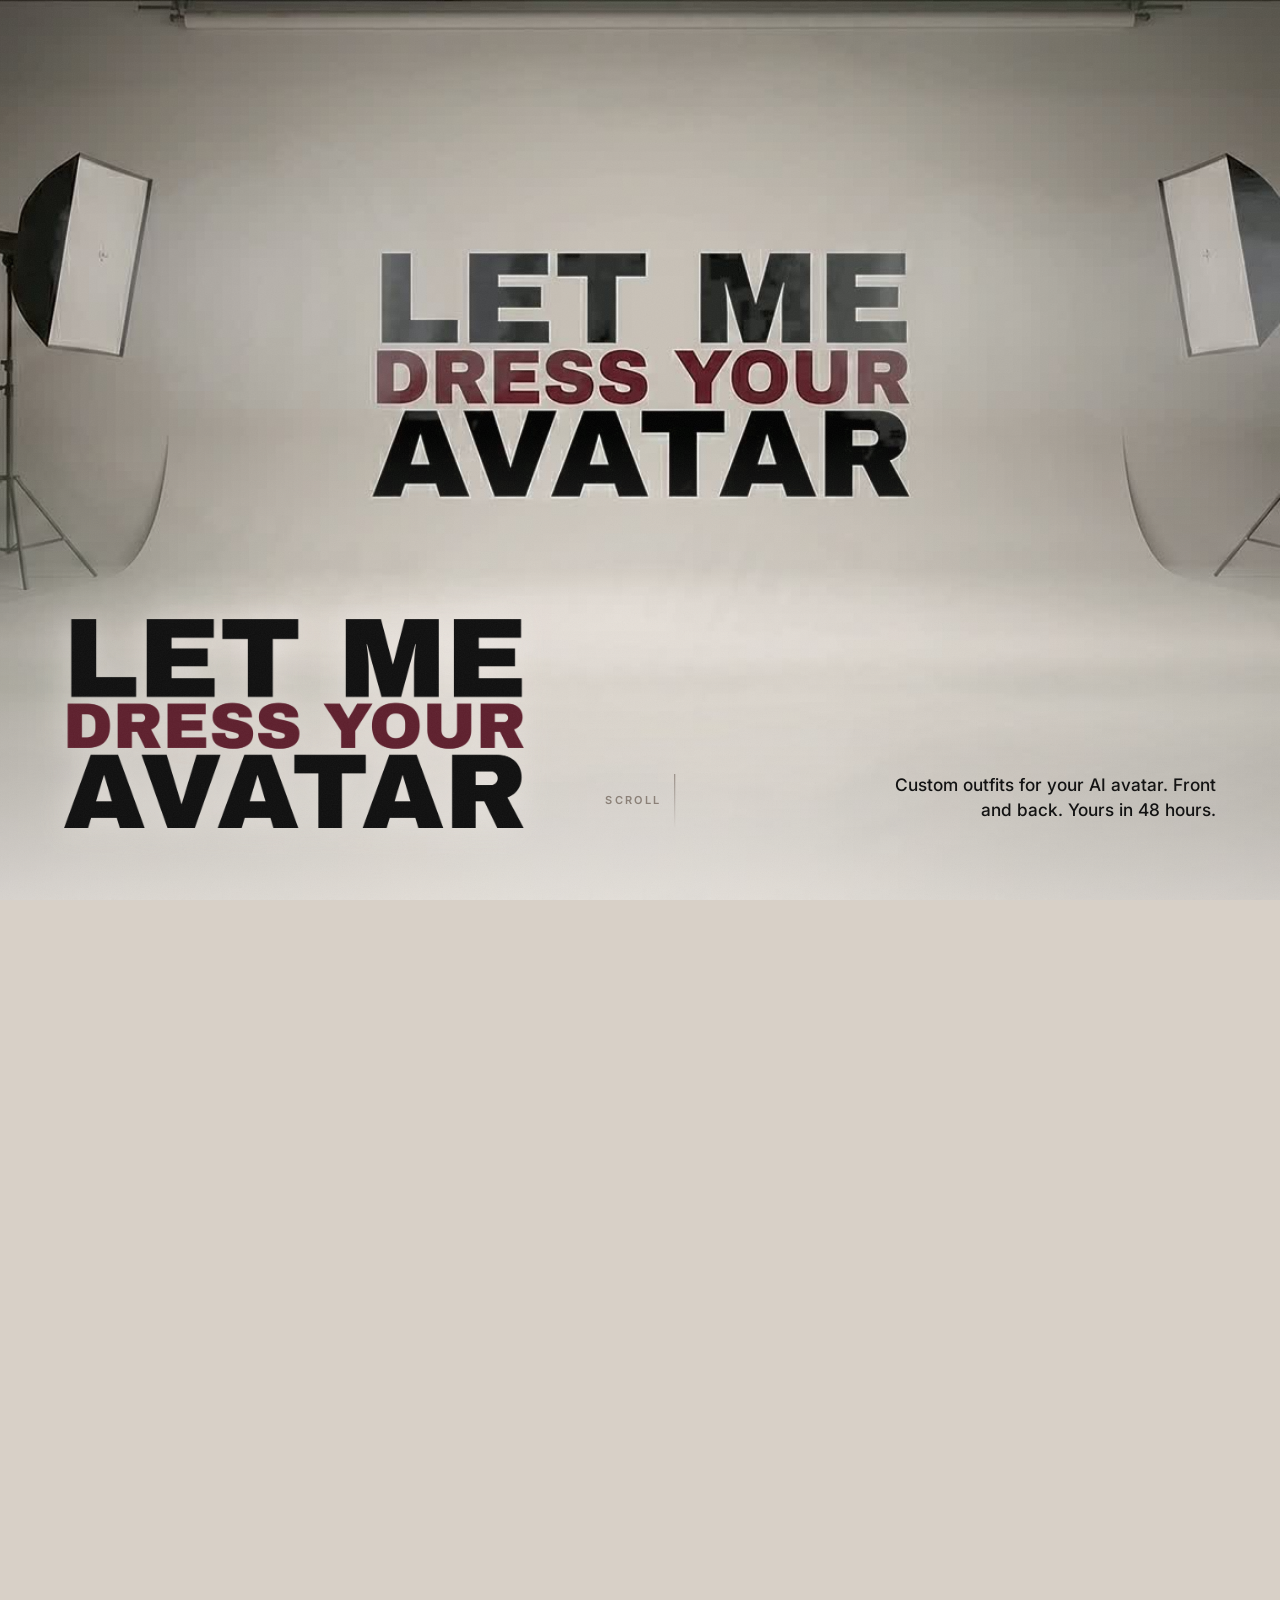
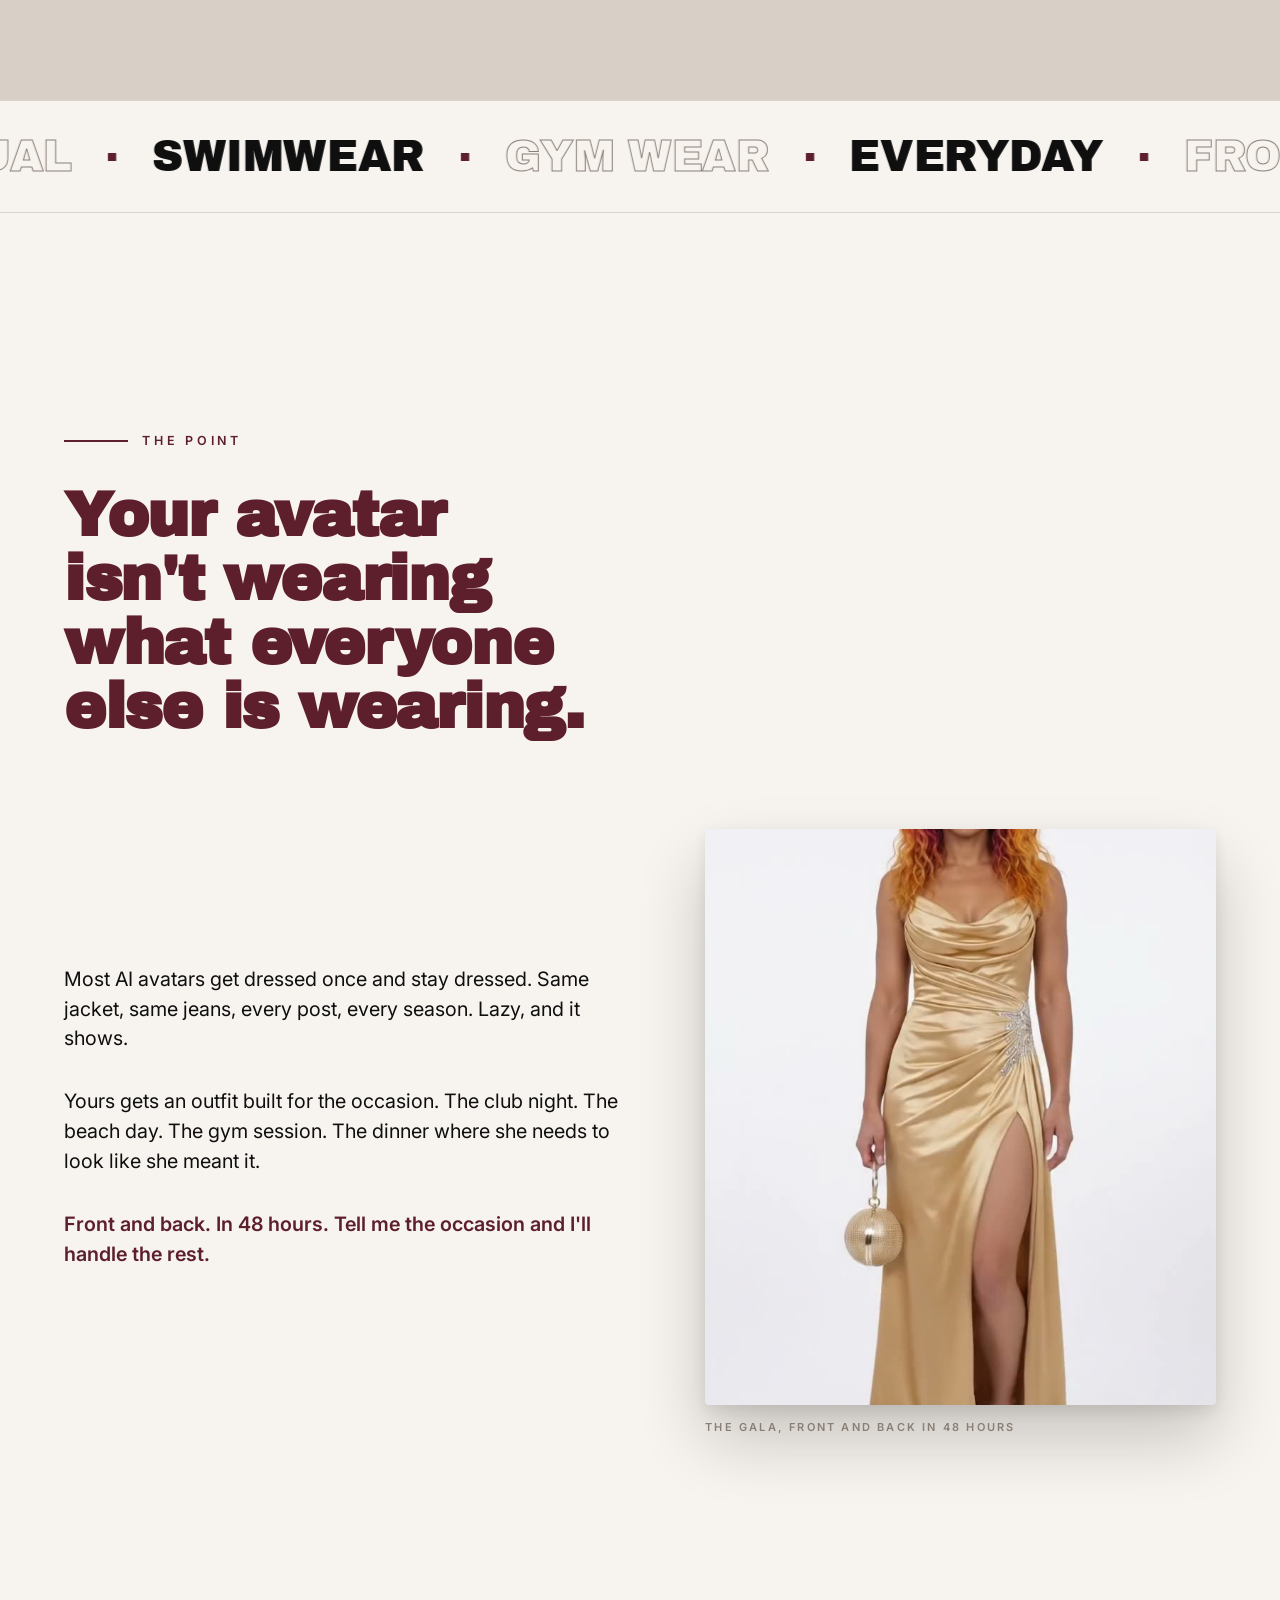
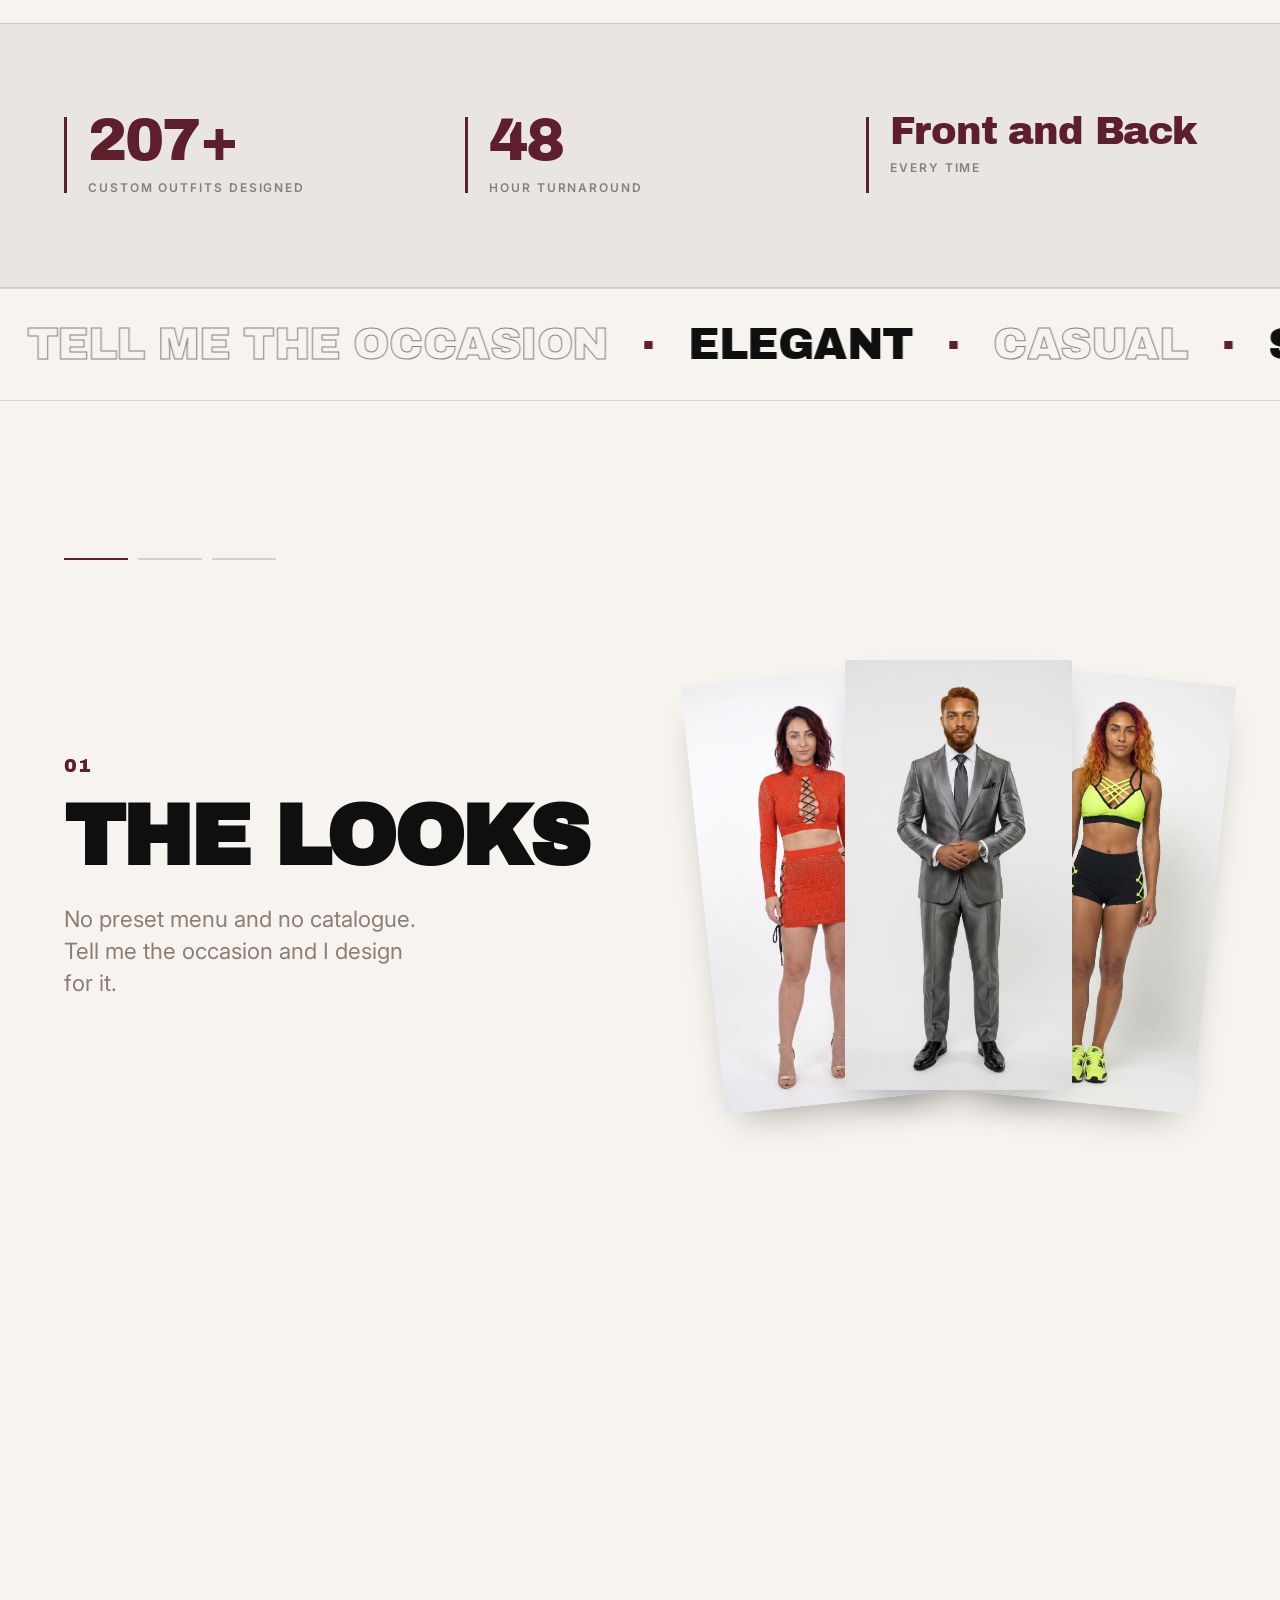
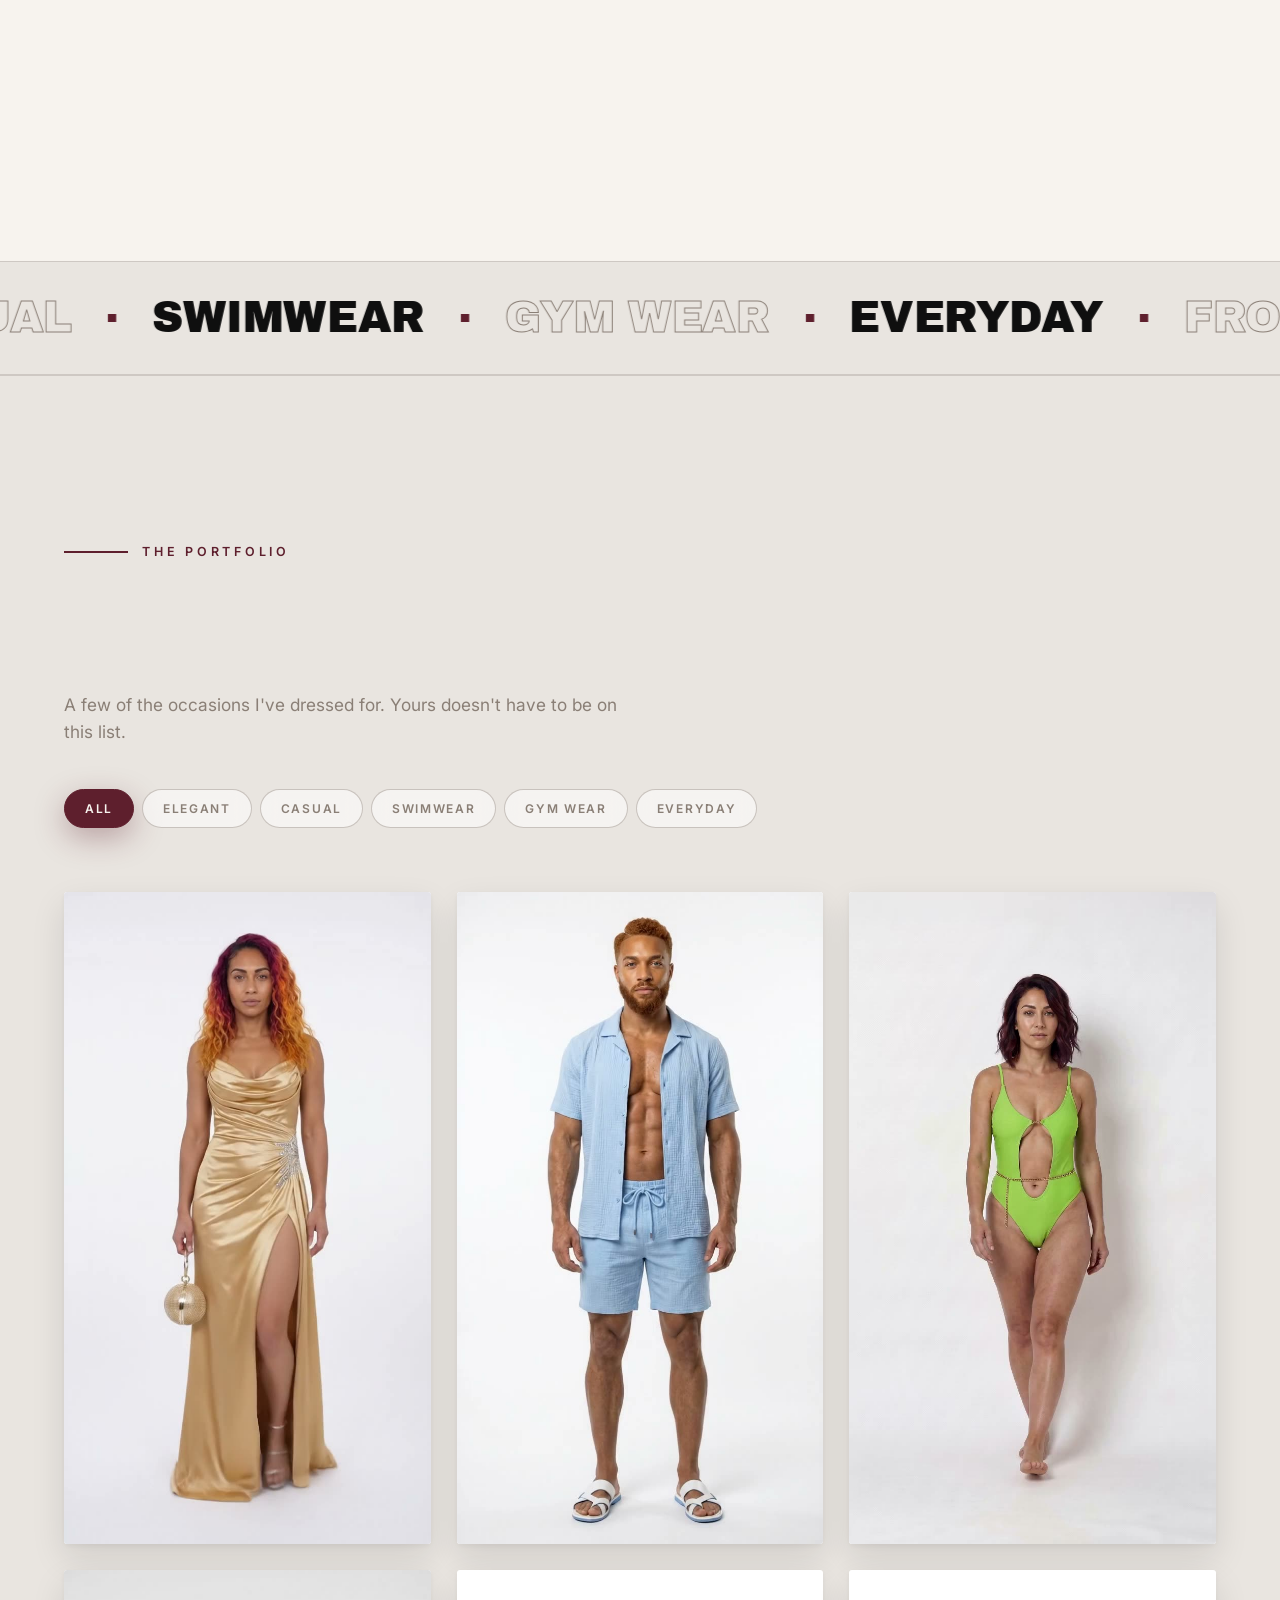
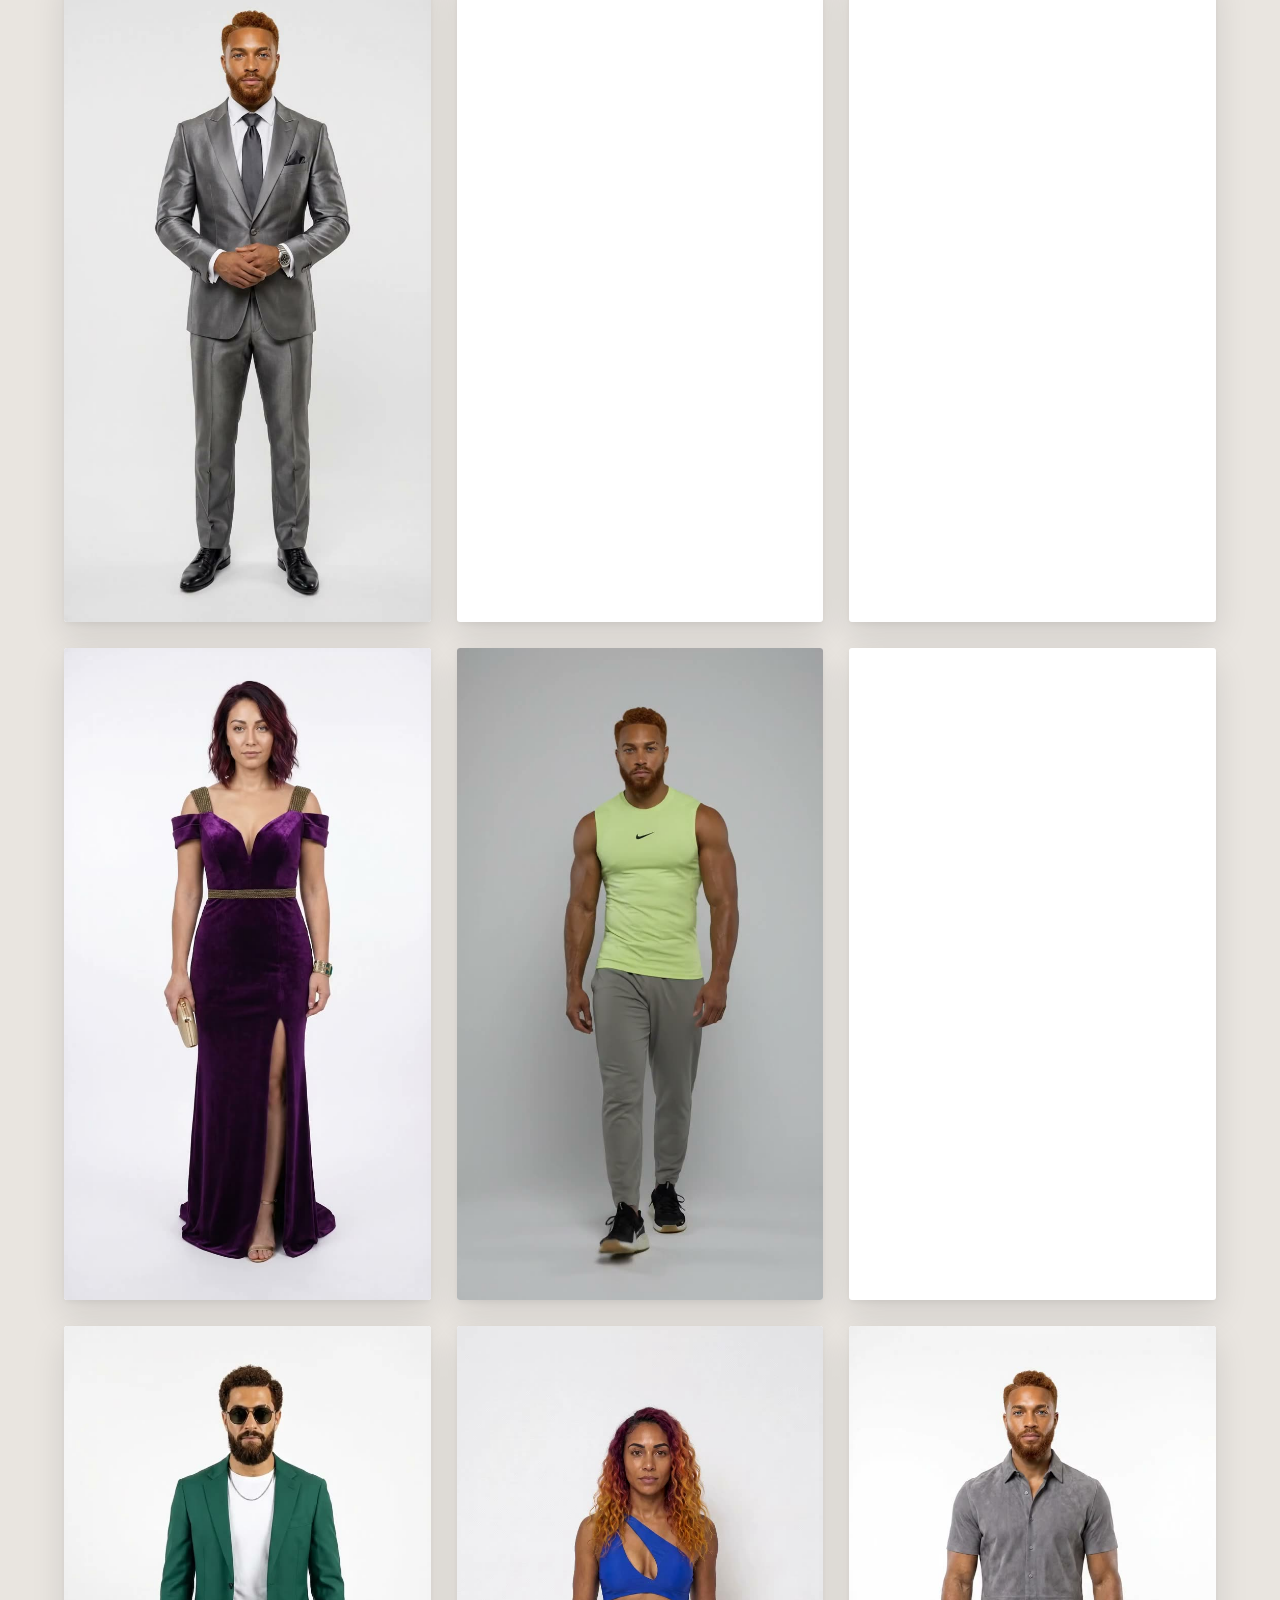
==== let-me-dress-your-avatar/index.html @ 19a35bc9 "Fix tap-to-play on touch, and ease the phone hero Click events born from a tap are compatibility mou" ====
<!DOCTYPE html>
<html lang="en">
<head>
<meta charset="utf-8">
<meta name="viewport" content="width=device-width, initial-scale=1">
<title>Let Me Dress Your Avatar | Custom AI Avatar Outfit Design</title>
<meta name="description" content="Custom outfits for your AI avatar. Front and back. Yours in 48 hours.">
<meta name="theme-color" content="#F7F3EE">

<link rel="icon" href="assets/favicon.svg" type="image/svg+xml">
<link rel="apple-touch-icon" href="assets/apple-touch-icon.png">
<link rel="mask-icon" href="assets/favicon.svg" color="#5E1F2D">

<meta property="og:title" content="Let Me Dress Your Avatar">
<meta property="og:description" content="Custom outfits for your AI avatar. Front and back. Yours in 48 hours.">
<meta property="og:image" content="https://bluedigitalcore.github.io/let-me-dress-your-avatar/posters/f1-golden-dress.jpg">
<meta property="og:url" content="https://bluedigitalcore.github.io/let-me-dress-your-avatar/">
<meta property="og:type" content="website">
<meta name="twitter:card" content="summary_large_image">
<link rel="canonical" href="https://bluedigitalcore.github.io/let-me-dress-your-avatar/">

<link rel="preconnect" href="https://fonts.googleapis.com">
<link rel="preconnect" href="https://fonts.gstatic.com" crossorigin>
<link href="https://fonts.googleapis.com/css2?family=Archivo+Black&family=Inter:wght@400;500;600&display=swap" rel="stylesheet">
<link rel="stylesheet" href="styles.css?v=20">
<link rel="preload" as="image" href="frames/hero/f_0001.jpg">
</head>
<body>

<!-- film grain -->
<div class="grain" aria-hidden="true"></div>

<!-- ============ HERO : scroll-scrubbed frame sequence ============ -->
<section class="hero" id="hero">
  <div class="hero__stage">
    <canvas class="hero__canvas" id="heroCanvas"></canvas>
    <div class="hero__veil" aria-hidden="true"></div>

    <h1 class="sr-only">Let Me Dress Your Avatar</h1>

    <div class="hero__overlay" id="heroOverlay">
      <img class="hero__logo" src="assets/logo.png" width="2180" height="989"
           alt="" aria-hidden="true" fetchpriority="high">
      <p class="hero__sub">Custom outfits for your AI avatar. Front and back. Yours in 48&nbsp;hours.</p>
    </div>

    <div class="hero__cue" id="heroCue" aria-hidden="true">
      <span>Scroll</span>
      <i></i>
    </div>

    <div class="hero__loader" id="heroLoader" aria-hidden="true"><i id="heroLoaderBar"></i></div>
  </div>
</section>

<!-- ============ MARQUEE ============ -->
<div class="marquee" data-dir="1" aria-hidden="true"><div class="marquee__track"></div></div>

<!-- ============ MANIFESTO ============ -->
<section class="manifesto" id="manifesto">
  <div class="wrap">
    <p class="eyebrow reveal">The point</p>
    <h2 class="manifesto__head reveal">Your avatar isn't wearing what everyone else is wearing.</h2>
    <div class="manifesto__grid">
      <div class="manifesto__body stagger">
        <p class="reveal">Most AI avatars get dressed once and stay dressed. Same jacket, same jeans, every post, every season. Lazy, and it shows.</p>
        <p class="reveal">Yours gets an outfit built for the occasion. The club night. The beach day. The gym session. The dinner where she needs to look like she meant it.</p>
        <p class="reveal manifesto__kicker">Front and back. In 48 hours. Tell me the occasion and I'll handle the rest.</p>
      </div>
      <figure class="manifesto__shot reveal">
        <img src="posters/f1-golden-dress.jpg" alt="Custom gown designed for an evening occasion" loading="lazy" decoding="async" width="720" height="1280">
        <figcaption>The Gala, front and back in 48 hours</figcaption>
      </figure>
    </div>
  </div>
</section>

<!-- ============ STATS ============ -->
<section class="stats" id="stats">
  <div class="wrap stats__grid stagger">
    <div class="stat reveal"><span class="stat__num" data-count="207" data-suffix="+">207+</span><span class="stat__label">Custom Outfits Designed</span></div>
    <div class="stat reveal"><span class="stat__num" data-count="48">48</span><span class="stat__label">Hour Turnaround</span></div>
    <div class="stat reveal"><span class="stat__num stat__num--text">Front&nbsp;and&nbsp;Back</span><span class="stat__label">Every Time</span></div>
  </div>
</section>

<!-- ============ MARQUEE ============ -->
<div class="marquee" data-dir="-1" aria-hidden="true"><div class="marquee__track"></div></div>

<!-- ============ PILLARS : pinned ============ -->
<section class="pillars" id="pillars">
  <div class="pillars__stage">
    <div class="wrap pillars__inner">
      <div class="pillars__rail" aria-hidden="true">
        <i data-i="0"></i><i data-i="1"></i><i data-i="2"></i>
      </div>
      <div class="pillars__deck">

        <article class="pillar" data-i="0">
          <div class="pillar__text">
            <span class="pillar__no">01</span>
            <h3 class="pillar__title">The Looks</h3>
            <p class="pillar__copy">No preset menu and no catalogue. Tell me the occasion and I design for it.</p>
          </div>
          <div class="pillar__media pillar__fan">
            <img src="posters/f2-red-outfit.jpg" alt="Club night look" loading="lazy" decoding="async">
            <img src="posters/m1-grey-suit.jpg" alt="Tailored suit look" loading="lazy" decoding="async">
            <img src="posters/f1-gym-1.jpg" alt="Gym wear look" loading="lazy" decoding="async">
          </div>
        </article>

        <article class="pillar" data-i="1">
          <div class="pillar__text">
            <span class="pillar__no">02</span>
            <h3 class="pillar__title">The Process</h3>
            <p class="pillar__copy">Send your avatar's face and body reference, tell me what you need, get finished renders in 48 hours.</p>
          </div>
          <div class="pillar__media pillar__pair">
            <figure><img src="posters/f1-navy-dress.jpg" alt="Front view" loading="lazy" decoding="async"><figcaption>Front</figcaption></figure>
            <figure><img src="posters/f1-navy-dress-back.jpg" alt="Back view" loading="lazy" decoding="async"><figcaption>Back</figcaption></figure>
          </div>
        </article>

        <article class="pillar" data-i="2">
          <div class="pillar__text">
            <span class="pillar__no">03</span>
            <h3 class="pillar__title">The Drop</h3>
            <p class="pillar__copy">One bundle, or a new wardrobe every month.</p>
          </div>
          <div class="pillar__media pillar__reel">
            <img src="posters/m2-green-suit-2.jpg" alt="Launch party look" loading="lazy" decoding="async">
            <video id="dropReel" data-src="clips/m2-green-suit-2.mp4" preload="none" muted loop playsinline disablepictureinpicture></video>
          </div>
        </article>

      </div>
    </div>
  </div>
</section>

<!-- ============ MARQUEE ============ -->
<div class="marquee marquee--beige" data-dir="1" aria-hidden="true"><div class="marquee__track"></div></div>

<!-- ============ GALLERY ============ -->
<section class="gallery" id="work">
  <div class="wrap">
    <header class="gallery__head">
      <p class="eyebrow reveal">The portfolio</p>
      <h2 class="gallery__title reveal">Recent work</h2>
      <p class="gallery__note reveal">A few of the occasions I've dressed for. Yours doesn't have to be on this list.</p>
      <div class="filters reveal" id="filters" role="tablist" aria-label="Filter recent work"></div>
    </header>
    <div class="grid" id="grid"></div>
  </div>
</section>

<!-- ============ MARQUEE ============ -->
<div class="marquee" data-dir="-1" aria-hidden="true"><div class="marquee__track"></div></div>

<!-- ============ PRICING ============ -->
<section class="pricing" id="pricing">
  <div class="wrap">
    <p class="eyebrow reveal">The offer</p>
    <h2 class="sec__title reveal">Pick your wardrobe</h2>
    <div class="plans stagger">

      <article class="plan reveal">
        <h3 class="plan__name">Wardrobe Drop</h3>
        <p class="plan__price">$37</p>
        <ul class="plan__list">
          <li>5 custom looks, any occasion</li>
          <li>Front and back view of every look</li>
          <li>Delivered in 48 hours</li>
          <li>One round of revisions within 5 days</li>
        </ul>
        <a class="btn btn--solid" href="https://buy.stripe.com/7sY4gzcL92307Wq5y5cbC00">Get the drop</a>
      </article>

      <article class="plan plan--alt reveal">
        <span class="plan__flag">Best value</span>
        <h3 class="plan__name">Monthly Wardrobe</h3>
        <p class="plan__price">$67<span>/month</span></p>
        <ul class="plan__list">
          <li>8 custom looks a month, delivered as two drops of 4 or one drop of 8</li>
          <li>Front and back view of every look</li>
          <li>48 hours per drop</li>
          <li>One revision round per drop</li>
          <li>Cancel anytime</li>
        </ul>
        <a class="btn btn--solid" href="https://buy.stripe.com/7sYaEX26vePMdgKbWtcbC01">Start monthly</a>
      </article>

    </div>
    <!-- Intake form, delivered to the buyer AFTER payment. Deliberately not
         linked on the page: https://form.jotform.com/262227475287061 -->
    <p class="pricing__after reveal">After checkout you'll get a short form to send me your avatar's references and tell me what you want.</p>
  </div>
</section>

<!-- ============ FINALE ============ -->
<section class="finale" id="start">
  <img class="turnmark" src="assets/mark-outline.svg" alt="" aria-hidden="true">
  <div class="wrap finale__inner">
    <p class="eyebrow eyebrow--inv reveal">The next step</p>
    <h2 class="finale__head reveal">Ready to dress your avatar?</h2>
    <a class="btn btn--big reveal" href="https://buy.stripe.com/7sY4gzcL92307Wq5y5cbC00">Start your wardrobe</a>
  </div>
</section>

<footer class="foot">
  <div class="wrap foot__top">
    <button class="totop" type="button" id="toTop">
      <i aria-hidden="true"></i>
      <span>Back to top</span>
    </button>
  </div>
  <div class="wrap foot__inner">
    <img class="foot__logo" src="assets/logo.png" alt="Let Me Dress Your Avatar">
    <a class="foot__credit" href="https://instagram.com/soloandfearless" target="_blank" rel="noopener">@soloandfearless</a>
  </div>
</footer>

<script src="assets/lenis.min.js"></script>
<script src="app.js?v=20"></script>
</body>
</html>
---- let-me-dress-your-avatar/styles.css ----
/* ==========================================================================
   LET ME DRESS YOUR AVATAR
   Palette is fixed and exact. Do not substitute.
   ========================================================================== */

:root{
  --bg:        #F7F3EE;
  --back-1:    #E9E5E0;
  --back-2:    #D8D0C7;
  --ink:       #0F0F0F;
  --ink-inv:   #F7F3EE;
  --muted:     #8A7F76;
  --accent:    #5E1F2D;

  --wrap: 1440px;
  --gut: clamp(20px, 5vw, 88px);

  --display: "Archivo Black", "Arial Black", system-ui, sans-serif;
  --body: "Inter", system-ui, -apple-system, "Segoe UI", sans-serif;

  --ease: cubic-bezier(.22,.61,.36,1);

  /* Real depth. Earlier versions used a big negative spread which shrank the
     shadow to nothing on a cream page. These are layered instead. */
  --sh-1: 0 2px 6px rgba(15,15,15,.05), 0 14px 34px rgba(15,15,15,.11);
  --sh-2: 0 6px 16px rgba(15,15,15,.09), 0 34px 68px rgba(15,15,15,.20);
  --sh-accent:    0 10px 30px rgba(94,31,45,.34);
  --sh-accent-lg: 0 18px 46px rgba(94,31,45,.46);
}

*,*::before,*::after{ box-sizing:border-box; }
html,body{ margin:0; padding:0; }

html{
  background:var(--bg);
  -webkit-text-size-adjust:100%;
  overflow-x:clip;
}

/* Do NOT put overflow-x:hidden here. It computes overflow-y to auto, which
   makes body a scroll container and silently breaks every position:sticky
   section on the page. Horizontal overflow is handled by overflow-x:clip on
   html, which does not create a scroll container. */
body{
  background:var(--bg);
  color:var(--ink);
  font-family:var(--body);
  font-size:17px;
  line-height:1.55;
  -webkit-font-smoothing:antialiased;
  text-rendering:optimizeLegibility;
}

img{ max-width:100%; display:block; }
a{ color:inherit; }

.sr-only{
  position:absolute; width:1px; height:1px;
  padding:0; margin:-1px; overflow:hidden;
  clip:rect(0 0 0 0); clip-path:inset(50%);
  white-space:nowrap; border:0;
}

.wrap{
  width:100%;
  max-width:var(--wrap);
  margin-inline:auto;
  padding-inline:var(--gut);
}

/* Lenis */
html.lenis{ height:auto; }
.lenis.lenis-smooth{ scroll-behavior:auto !important; }

/* --------------------------------------------------------------- grain -- */
/* Stays exactly viewport-sized. Shifting background-position instead of the
   box itself keeps the noise moving without creating scrollable overflow. */
.grain{
  position:fixed; inset:0;
  z-index:900; pointer-events:none;
  opacity:.055;
  background-image:url("data:image/svg+xml;utf8,<svg xmlns='http://www.w3.org/2000/svg' width='220' height='220'><filter id='n'><feTurbulence type='fractalNoise' baseFrequency='.82' numOctaves='3' stitchTiles='stitch'/><feColorMatrix type='saturate' values='0'/></filter><rect width='220' height='220' filter='url(%23n)'/></svg>");
  animation:grain 900ms steps(3) infinite;
}
@keyframes grain{
  0%{background-position:0 0} 33%{background-position:-42px 26px}
  66%{background-position:26px -42px} 100%{background-position:0 0}
}

/* ================================================================= HERO == */
.hero{
  position:relative;
  height:900vh;              /* scroll distance that drives the scrub */
  background:var(--back-2);
}
.hero__stage{
  position:sticky; top:0;
  height:100vh; height:100svh;
  overflow:hidden;
  background:var(--back-2);
}
.hero__canvas{
  position:absolute; inset:0;
  width:100%; height:100%;
  display:block;
}
/* soft floor lift so bottom-anchored type always holds */
.hero__veil{
  position:absolute; inset:0; pointer-events:none;
  background:linear-gradient(to top, rgba(247,243,238,.72) 0%, rgba(247,243,238,.28) 26%, rgba(247,243,238,0) 52%);
}

/* The same lockup is painted on the studio wall between roughly 27% and 56%
   of frame height. This overlay is pinned into the clear floor band beneath
   it, so the two never sit on top of each other. */
.hero__overlay{
  position:absolute;
  left:var(--gut); right:var(--gut);
  bottom:clamp(44px, 8vh, 84px);
  z-index:3;
  display:flex; align-items:flex-end; justify-content:space-between;
  gap:clamp(24px, 4vw, 72px);
  will-change:opacity, transform;
}
/* Staggered entrance so the lockup arrives instead of just sitting there.
   Animate the children, never .hero__overlay itself, because the scrub loop
   owns that element's opacity and transform. */
.hero__overlay > *{
  opacity:0;
  animation:riseIn .95s var(--ease) forwards;
}
.hero__overlay > *:nth-child(1){ animation-delay:.15s; }
.hero__overlay > *:nth-child(2){ animation-delay:.42s; }
@keyframes riseIn{ from{ opacity:0; transform:translateY(26px); } to{ opacity:1; transform:none; } }

.hero__logo{
  flex:0 0 auto;
  width:min(37vw, 460px);
  height:auto;
  margin:0;
  filter:drop-shadow(0 2px 18px rgba(247,243,238,.55));
}
.hero__sub{
  margin:0 0 6px;
  max-width:32ch;
  text-align:right;
  font-size:clamp(15px, 1.35vw, 19px);
  font-weight:500;
  line-height:1.45;
  color:var(--ink);
}

.hero__cue{
  position:absolute; z-index:3;
  left:50%; transform:translateX(-50%);
  bottom:clamp(44px, 8vh, 84px);
  display:flex; align-items:center; gap:12px;
  font-size:11px; font-weight:600; letter-spacing:.22em; text-transform:uppercase;
  color:var(--muted);
  transition:opacity .4s var(--ease);
}
.hero__cue i{
  display:block; width:1px; height:54px;
  background:linear-gradient(to bottom,var(--muted),transparent);
  animation:cue 1.9s var(--ease) infinite;
  transform-origin:top;
}
@keyframes cue{ 0%{transform:scaleY(0);opacity:0} 40%{transform:scaleY(1);opacity:1} 100%{transform:scaleY(1);opacity:0} }

.hero__loader{
  position:absolute; left:0; bottom:0; z-index:4;
  width:100%; height:2px; background:rgba(138,127,118,.18);
  transition:opacity .5s ease;
}
.hero__loader i{
  display:block; height:100%; width:0%;
  background:var(--accent);
  transition:width .2s linear;
}
.hero__loader.done{ opacity:0; }

@media (max-width:760px){
  /* seven screens of thumb-scrolling for one clip is too much on a phone */
  .hero{ height:460vh; }
  .hero__overlay{ flex-direction:column; align-items:flex-start; gap:14px; }
  /* The lockup already exists on the studio wall, and on a narrow screen the
     two fight each other. The footage carries the branding here. */
  .hero__logo{ display:none; }
  .hero__sub{
    font-size:17px; font-weight:600; max-width:26ch;
    text-align:left; margin:0;
  }
  .hero__cue{ display:none; }
}

/* ============================================================== MARQUEE == */
.marquee{
  position:relative;
  overflow:hidden;
  border-block:1px solid rgba(138,127,118,.28);
  background:var(--bg);
  padding-block:clamp(14px,1.8vw,22px);
}
/* leads into a beige section, so it carries beige */
.marquee--beige{ background:var(--back-1); }
.marquee__track{
  display:flex; width:max-content;
  will-change:transform;
}
.marquee__track span{
  display:inline-flex; align-items:center;
  font-family:var(--display);
  font-size:clamp(24px, 3.4vw, 52px);
  letter-spacing:-.01em;
  text-transform:uppercase;
  white-space:nowrap;
  color:var(--ink);
}
/* every other word hollowed out, so the strip reads as a designed band */
.marquee__track span:nth-child(even){
  color:transparent;
  -webkit-text-stroke:1px var(--muted);
}
.marquee__track span::after{
  content:"·";
  margin-inline:clamp(20px,2.6vw,38px);
  color:var(--accent);
  -webkit-text-stroke:0;
}

/* ============================================================ MANIFESTO == */
.manifesto{ padding-block:clamp(110px, 17vw, 240px); }
.manifesto__head{
  font-family:var(--display);
  color:var(--accent);
  font-size:clamp(29px, 4.9vw, 74px);
  line-height:1.02;
  letter-spacing:-.02em;
  margin:0 0 clamp(48px, 7vw, 104px);
  max-width:17ch;
  text-wrap:balance;
}
.manifesto__grid{
  display:grid;
  grid-template-columns:minmax(0,1.05fr) minmax(0,.95fr);
  gap:clamp(34px, 6vw, 96px);
  align-items:center;
}
.manifesto__body{
  display:flex; flex-direction:column;
  gap:clamp(22px, 2.6vw, 34px);
}
/* a real image, so the loudest section is not a wall of text */
.manifesto__shot{
  margin:0; position:relative;
  transform:rotate(-1.6deg);
}
.manifesto__shot img{
  width:100%; height:min(64vh, 620px);
  object-fit:cover; border-radius:4px;
  background:#fff;
  box-shadow:var(--sh-2);
}
.manifesto__shot figcaption{
  position:absolute; left:0; bottom:-14px;
  transform:translateY(100%);
  font-size:11px; font-weight:600; letter-spacing:.2em; text-transform:uppercase;
  color:var(--muted);
}
@media (max-width:860px){
  .manifesto__grid{ grid-template-columns:1fr; gap:clamp(48px,8vw,72px); }
  .manifesto__shot{ transform:none; }
  .manifesto__shot img{ height:min(52vh, 420px); }
}
.manifesto__body p{
  margin:0;
  font-size:clamp(17px, 1.55vw, 22px);
  line-height:1.5;
  color:var(--ink);
}
.manifesto__kicker{
  font-weight:600;
  color:var(--accent) !important;
}

/* ================================================================ STATS == */
.stats{
  padding-block:clamp(56px, 7vw, 96px);
  border-block:1px solid rgba(138,127,118,.28);
  background:var(--back-1);
}
.stats__grid{
  display:grid;
  grid-template-columns:repeat(auto-fit, minmax(min(100%,190px), 1fr));
  gap:clamp(32px, 4vw, 56px);
}
.stat{ display:flex; flex-direction:column; gap:10px; }
.stat__num{
  font-family:var(--display);
  font-size:clamp(38px, 4.6vw, 68px);
  line-height:.94;
  letter-spacing:-.03em;
  color:var(--accent);
  font-variant-numeric:tabular-nums;
}
.stat__num--text{ font-size:clamp(26px, 3vw, 44px); }
.stat__label{
  font-size:12px; font-weight:600;
  letter-spacing:.16em; text-transform:uppercase;
  color:var(--muted);
}

/* ============================================================== PILLARS == */
.pillars{ height:340vh; background:var(--bg); }
.pillars__stage{
  position:sticky; top:0;
  height:100vh; height:100svh;
  display:flex; align-items:center;
  overflow:hidden;
}
.pillars__inner{ width:100%; }

.pillars__rail{ display:flex; gap:10px; margin-bottom:clamp(34px,5vh,64px); }
.pillars__rail i{
  display:block; width:64px; height:2px;
  background:rgba(138,127,118,.32);
  transition:background .45s var(--ease);
}
.pillars__rail i.on{ background:var(--accent); }

.pillars__deck{ position:relative; min-height:min(64vh, 540px); }
.pillar{
  position:absolute; inset:0;
  display:grid;
  grid-template-columns:minmax(0,1fr) minmax(0,.9fr);
  align-items:center;
  gap:clamp(28px, 5vw, 80px);
  opacity:0; transform:translateY(38px);
  transition:opacity .55s var(--ease), transform .55s var(--ease);
  pointer-events:none;
}
.pillar.on{ opacity:1; transform:none; pointer-events:auto; }
.pillar__text{ min-width:0; }

/* ---- pillar media ---- */
.pillar__media{ position:relative; min-width:0; }
.pillar__media img, .pillar__media video{
  display:block; width:100%; height:100%;
  object-fit:cover; border-radius:3px; background:#fff;
}

/* 01 — three occasions fanned out */
.pillar__fan{ height:min(52vh, 430px); }
.pillar__fan img{
  position:absolute; top:0;
  width:44%; height:100%;
  box-shadow:0 18px 40px -20px rgba(15,15,15,.42);
  transition:transform .6s var(--ease);
}
.pillar__fan img:nth-child(1){ left:0;   transform:rotate(-6deg) translateY(14px); z-index:1; }
.pillar__fan img:nth-child(2){ left:28%; transform:rotate(0deg);                   z-index:3; }
.pillar__fan img:nth-child(3){ left:56%; transform:rotate(6deg)  translateY(14px); z-index:2; }
.pillar.on .pillar__fan:hover img:nth-child(1){ transform:rotate(-9deg) translateY(6px); }
.pillar.on .pillar__fan:hover img:nth-child(3){ transform:rotate(9deg)  translateY(6px); }

/* 02 — the front and back deliverable */
.pillar__pair{ display:grid; grid-template-columns:1fr 1fr; gap:clamp(10px,1.4vw,18px); }
.pillar__pair figure{ margin:0; }
.pillar__pair img{ height:min(46vh, 380px); box-shadow:0 16px 36px -20px rgba(15,15,15,.4); }
.pillar__pair figcaption{
  margin-top:10px;
  font-size:11px; font-weight:600; letter-spacing:.18em; text-transform:uppercase;
  color:var(--muted);
}

/* 03 — a look from the wardrobe, playing */
.pillar__reel{ height:min(52vh, 430px); }
.pillar__reel img, .pillar__reel video{
  position:absolute; inset:0;
  width:min(62%, 300px); height:100%;
  margin-inline:auto;
  box-shadow:0 20px 44px -20px rgba(15,15,15,.45);
}
.pillar__reel video{ opacity:0; transition:opacity .5s var(--ease); }
.pillar__reel.playing video{ opacity:1; }

@media (max-width:860px){
  .pillar{ grid-template-columns:1fr; gap:clamp(20px,4vw,34px); align-content:center; }
  .pillar__fan, .pillar__reel{ height:min(34vh, 260px); }
  .pillar__pair img{ height:min(30vh, 240px); }
}
.pillar__no{
  display:block;
  font-family:var(--display);
  font-size:clamp(15px,1.5vw,20px);
  color:var(--accent);
  letter-spacing:.05em;
  margin-bottom:clamp(14px,2vh,24px);
}
.pillar__title{
  font-family:var(--display);
  font-size:clamp(38px, 6.6vw, 104px);
  line-height:.92;
  letter-spacing:-.03em;
  margin:0 0 clamp(20px,3vh,38px);
  text-transform:uppercase;
}
.pillar__copy{
  margin:0;
  max-width:26ch;
  font-size:clamp(17px, 1.75vw, 26px);
  line-height:1.42;
  color:var(--muted);
}

/* ============================================================== GALLERY == */
/* Section tone order is deliberate and alternates:
   manifesto cream > stats beige > pillars cream > gallery beige >
   pricing cream > finale black > footer cream.
   A marquee always carries the tone of the section it leads into. */
.gallery{
  padding-block:clamp(96px, 13vw, 190px);
  background:var(--back-1);
  border-block:1px solid rgba(138,127,118,.28);
}
.gallery__head{ margin-bottom:clamp(40px, 5vw, 72px); }
.gallery__note{
  margin:0 0 clamp(26px,3.4vw,44px);
  max-width:52ch;
  font-size:clamp(15px,1.35vw,19px);
  color:var(--muted);
}
.gallery__title{
  font-family:var(--display);
  font-size:clamp(32px, 5.2vw, 80px);
  line-height:.96;
  letter-spacing:-.03em;
  margin:0 0 clamp(20px,2.6vw,34px);
  text-transform:uppercase;
}

.filters{ display:flex; flex-wrap:wrap; gap:8px; }
.filters button{
  appearance:none;
  font-family:var(--body);
  font-size:12px; font-weight:600;
  letter-spacing:.14em; text-transform:uppercase;
  color:var(--muted);
  background:transparent;
  border:1px solid rgba(138,127,118,.42);
  border-radius:999px;
  padding:11px 20px;
  cursor:pointer;
  transition:color .28s var(--ease), background .28s var(--ease), border-color .28s var(--ease);
}
.filters button:hover{ color:var(--ink); border-color:var(--ink); }
.filters button[aria-selected="true"]{
  background:var(--accent); border-color:var(--accent); color:var(--ink-inv);
}

.grid{
  display:grid;
  grid-template-columns:repeat(auto-fill, minmax(min(100%, 320px), 1fr));
  gap:clamp(16px, 2vw, 34px);
}

.card{
  position:relative;
  margin:0;
  border-radius:3px;
  overflow:hidden;
  background:#fff;
  aspect-ratio:9/16;
  cursor:pointer;
  transform:translateZ(0);
  transition:transform .5s var(--ease), box-shadow .5s var(--ease), opacity .35s var(--ease);
  box-shadow:0 1px 2px rgba(15,15,15,.05);
}
.card:hover{
  transform:translateY(-8px);
  box-shadow:0 22px 44px -18px rgba(15,15,15,.3);
}
.card img,
.card video{
  position:absolute; inset:0;
  width:100%; height:100%;
  object-fit:cover;
}
.card video{ opacity:0; transition:opacity .35s var(--ease); }
.card.playing video{ opacity:1; }
.card.playing img{ opacity:0; transition:opacity .35s var(--ease), transform .9s var(--ease); }

.card__meta{
  position:absolute; left:0; right:0; bottom:0; z-index:2;
  padding:44px 16px 14px;
  display:flex; align-items:flex-end; justify-content:space-between; gap:10px;
  background:linear-gradient(to top, rgba(15,15,15,.62), rgba(15,15,15,0));
  color:var(--ink-inv);
  opacity:0; transform:translateY(8px);
  transition:opacity .35s var(--ease), transform .35s var(--ease);
}
.card:hover .card__meta,
.card.playing .card__meta{ opacity:1; transform:none; }
.card__name{ font-family:var(--display); font-size:14px; letter-spacing:.01em; }
.card__tag{ font-size:10px; font-weight:600; letter-spacing:.16em; text-transform:uppercase; opacity:.8; }

/* tap-to-play affordance, touch only */
.card__tap{
  position:absolute; z-index:2; right:10px; top:10px;
  display:none;
  width:30px; height:30px; border-radius:999px;
  background:rgba(15,15,15,.55); color:#fff;
  align-items:center; justify-content:center;
  font-size:10px;
}
.card__tap::before{ content:"▶"; transform:translateX(1px); }
.card.playing .card__tap{ display:none; }
@media (hover:none){ .card__tap{ display:flex; } .card:hover{ transform:none; } }

.card.hide{ display:none; }

/* ============================================================== PRICING == */
.pricing{
  padding-block:clamp(96px, 13vw, 180px);
  background:var(--bg);
}
.sec__title{
  font-family:var(--display);
  font-size:clamp(32px, 5.2vw, 80px);
  line-height:.96; letter-spacing:-.03em;
  margin:0 0 clamp(44px,6vw,84px);
  text-transform:uppercase;
}
.plans{
  display:grid;
  grid-template-columns:repeat(auto-fit, minmax(min(100%, 380px), 1fr));
  gap:clamp(18px, 2.4vw, 34px);
  align-items:start;
}
.plan{
  background:var(--back-1);
  border:1px solid rgba(138,127,118,.34);
  border-radius:4px;
  padding:clamp(30px, 3.4vw, 52px);
  display:flex; flex-direction:column;
  transition:transform .5s var(--ease), box-shadow .5s var(--ease);
}
.plan:hover{ transform:translateY(-6px); box-shadow:0 24px 50px -22px rgba(15,15,15,.26); }
.plan--alt{
  position:relative;
  background:var(--ink); color:var(--ink-inv); border-color:var(--ink);
  box-shadow:var(--sh-2);
}
.plan__flag{
  position:absolute; top:0; right:clamp(24px,3vw,44px);
  transform:translateY(-50%);
  background:var(--accent); color:var(--ink-inv);
  font-family:var(--display);
  font-size:10.5px; letter-spacing:.14em; text-transform:uppercase;
  padding:9px 18px; border-radius:999px;
  box-shadow:var(--sh-accent);
}
.plan__name{
  font-family:var(--display);
  font-size:clamp(20px,2.1vw,28px);
  text-transform:uppercase; letter-spacing:.01em;
  margin:0 0 18px;
}
.plan__price{
  font-family:var(--display);
  font-size:clamp(44px, 5.2vw, 74px);
  line-height:.94; letter-spacing:-.035em;
  color:var(--accent);
  margin:0 0 clamp(26px,3vw,40px);
}
.plan--alt .plan__price{ color:var(--bg); }
.plan__price span{ font-size:.26em; letter-spacing:0; }
.plan__list{ list-style:none; margin:0 0 clamp(30px,3.4vw,44px); padding:0; flex:1; }
.plan__list li{
  position:relative;
  padding:13px 0 13px 26px;
  font-size:16px; line-height:1.45;
  border-top:1px solid rgba(138,127,118,.28);
}
.plan--alt .plan__list li{ border-top-color:rgba(247,243,238,.2); }
.plan__list li:last-child{ border-bottom:1px solid rgba(138,127,118,.28); }
.plan--alt .plan__list li:last-child{ border-bottom-color:rgba(247,243,238,.2); }
.plan__list li::before{
  content:""; position:absolute; left:2px; top:21px;
  width:9px; height:1px; background:var(--accent);
}
.plan--alt .plan__list li::before{ background:var(--bg); }

.pricing__after{
  margin:clamp(30px,3.6vw,48px) 0 0;
  font-size:14px; color:var(--muted); max-width:60ch;
}

/* buttons */
.btn{
  display:inline-flex; align-items:center; justify-content:center;
  font-family:var(--display);
  font-size:13px; letter-spacing:.11em; text-transform:uppercase;
  text-decoration:none;
  padding:19px 34px;
  border-radius:999px;
  background:var(--accent); color:var(--ink-inv);
  border:1px solid var(--accent);
  transition:transform .3s var(--ease), background .3s var(--ease), color .3s var(--ease);
}
.btn:hover{ transform:translateY(-2px); background:var(--ink); border-color:var(--ink); }
.plan--alt .btn{ background:var(--bg); color:var(--ink); border-color:var(--bg); }
.plan--alt .btn:hover{ background:var(--accent); color:var(--ink-inv); border-color:var(--accent); }
.btn--big{ font-size:clamp(13px,1.3vw,17px); padding:24px 52px; }

/* =============================================================== FINALE == */
.finale{
  position:relative; overflow:hidden;
  background:var(--ink); color:var(--ink-inv);
  padding-block:clamp(120px, 17vw, 250px);
}
.finale__inner{ position:relative; z-index:1; display:flex; flex-direction:column; align-items:flex-start; gap:clamp(28px,3.6vw,48px); }
.finale .eyebrow{ margin-bottom:0; }
.finale__head{
  font-family:var(--display);
  font-size:clamp(34px, 6vw, 96px);
  line-height:.98; letter-spacing:-.035em;
  margin:0; max-width:14ch;
  text-transform:uppercase;
  text-wrap:balance;
}
.finale .btn{ background:var(--bg); color:var(--ink); border-color:var(--bg); }
.finale .btn:hover{ background:var(--accent); color:var(--ink-inv); border-color:var(--accent); }

/* ================================================================= FOOT == */
.foot{
  background:var(--bg); color:var(--ink);
  padding-top:clamp(48px,6vw,84px);
  padding-bottom:clamp(40px,5vw,70px);
}
.foot__top{
  display:flex; justify-content:flex-end;
  padding-bottom:clamp(30px,3.6vw,48px);
  border-bottom:1px solid rgba(138,127,118,.28);
  margin-bottom:clamp(30px,3.6vw,48px);
}
.foot__inner{
  display:flex; align-items:flex-end; justify-content:space-between;
  gap:28px; flex-wrap:wrap;
}
/* The logo is black + burgundy artwork. On the near-black finale colour the
   burgundy is unreadable, so the footer sits on the light background and the
   real lockup is used untouched, exact brand colour intact. */
.foot__logo{ width:min(34vw, 300px); }
.foot__credit{
  font-size:12px; font-weight:600; letter-spacing:.16em; text-transform:uppercase;
  text-decoration:none; color:var(--muted);
  transition:color .3s var(--ease);
}
.foot__credit:hover{ color:var(--accent); }

/* ============================================================== REVEALS == */
.reveal{
  opacity:0; transform:translateY(26px);
  transition:opacity .8s var(--ease), transform .8s var(--ease);
}
.reveal.in{ opacity:1; transform:none; }

/* ======================================================== PREMIUM PASS == */

/* -- eyebrow: a labelled rule, not just small text -- */
.eyebrow{
  display:flex; align-items:center; gap:14px;
  font-size:12.5px;
  font-weight:600;
  letter-spacing:.3em;
  text-transform:uppercase;
  color:var(--accent);
  margin:0 0 clamp(20px,2.6vw,34px);
}
.eyebrow::before{
  content:""; display:block;
  width:clamp(34px, 5vw, 68px); height:2px;
  background:currentColor;
  flex:none;
}
.eyebrow--light{ color:var(--muted); }
.eyebrow--inv{ color:rgba(247,243,238,.72); }

/* -------------------------------------------------------- back to top -- */
.totop{
  display:inline-flex; align-items:center; gap:12px;
  background:none; border:0; cursor:pointer;
  font-family:var(--body);
  font-size:12px; font-weight:600; letter-spacing:.16em; text-transform:uppercase;
  color:var(--muted);
  padding:0;
  transition:color .3s var(--ease);
}
.totop:hover{ color:var(--accent); }
.totop i{
  display:grid; place-items:center;
  width:44px; height:44px; border-radius:999px;
  border:1px solid rgba(138,127,118,.42);
  transition:transform .35s var(--ease), border-color .3s var(--ease), background .3s var(--ease);
}
.totop i::before{
  content:""; display:block;
  width:9px; height:9px;
  border-left:2px solid currentColor; border-top:2px solid currentColor;
  transform:rotate(45deg) translate(1px,1px);
}
.totop:hover i{
  transform:translateY(-4px);
  border-color:var(--accent);
  background:rgba(94,31,45,.06);
}

/* -- signature mark, turning slowly behind the closing section -- */
.turnmark{
  position:absolute;
  right:-140px; top:50%;
  width:min(58vw, 620px); aspect-ratio:1;
  margin-top:-31%;
  opacity:.09;
  pointer-events:none;
  animation:turn 200s linear infinite;
}
@keyframes turn{ to{ transform:rotate(360deg); } }

/* -- depth on the interactive surfaces -- */
.btn{ box-shadow:var(--sh-accent); }
.btn:hover{ transform:translateY(-3px); box-shadow:var(--sh-accent-lg); }
.btn:active{ transform:translateY(-1px); }
.finale .btn{ box-shadow:0 12px 34px rgba(0,0,0,.55); }
.finale .btn:hover{ box-shadow:var(--sh-accent-lg); }

.filters button{
  backdrop-filter:blur(10px);
  -webkit-backdrop-filter:blur(10px);
  background:rgba(255,255,255,.55);
}
.filters button[aria-selected="true"]{
  background:var(--accent);
  box-shadow:var(--sh-accent);
}

.card{ box-shadow:var(--sh-1); }
.card:hover{ transform:translateY(-12px); box-shadow:var(--sh-2); }
/* the poster drifts in slightly, so the grid breathes on hover */
.card img{ transition:transform .9s var(--ease); }
.card:hover img{ transform:scale(1.06); }

.plan{ box-shadow:var(--sh-1); }
.plan:hover{ box-shadow:var(--sh-2); }

.stat{ position:relative; padding-left:24px; }
.stat::before{
  content:""; position:absolute; left:0; top:4px; bottom:4px;
  width:3px; background:var(--accent);
}

/* -- staggered entrance so groups arrive in sequence -- */
.stagger > *{ transition-delay:var(--d, 0ms); }

/* ================================================================ PHONE ==
   Must stay at the end of the sheet. A media query carries no extra weight
   of its own, so any base rule declared later would simply win and these
   overrides would silently do nothing. */
@media (max-width:560px){
  .grid{ grid-template-columns:repeat(2, 1fr); gap:10px; }
  .card__name{ font-size:12px; }
  /* no hover on touch, so the caption and the tap cue have to be permanent */
  .card__meta{ padding:32px 10px 10px; opacity:1; transform:none; }
  .card__tap{ display:flex; }
  /* comfortable thumb targets */
  .filters button{ padding:14px 20px; }
  .totop i{ width:48px; height:48px; }
}

@media (prefers-reduced-motion:reduce){
  .turnmark{ animation:none; }
  .card:hover img{ transform:none; }
  .stagger > *{ transition-delay:0ms !important; }
}

@media (prefers-reduced-motion:reduce){
  .reveal{ opacity:1; transform:none; transition:none; }
  .grain{ animation:none; }
  .hero__cue i{ animation:none; }
  .marquee__track{ transform:none !important; }
  *{ scroll-behavior:auto !important; }
}
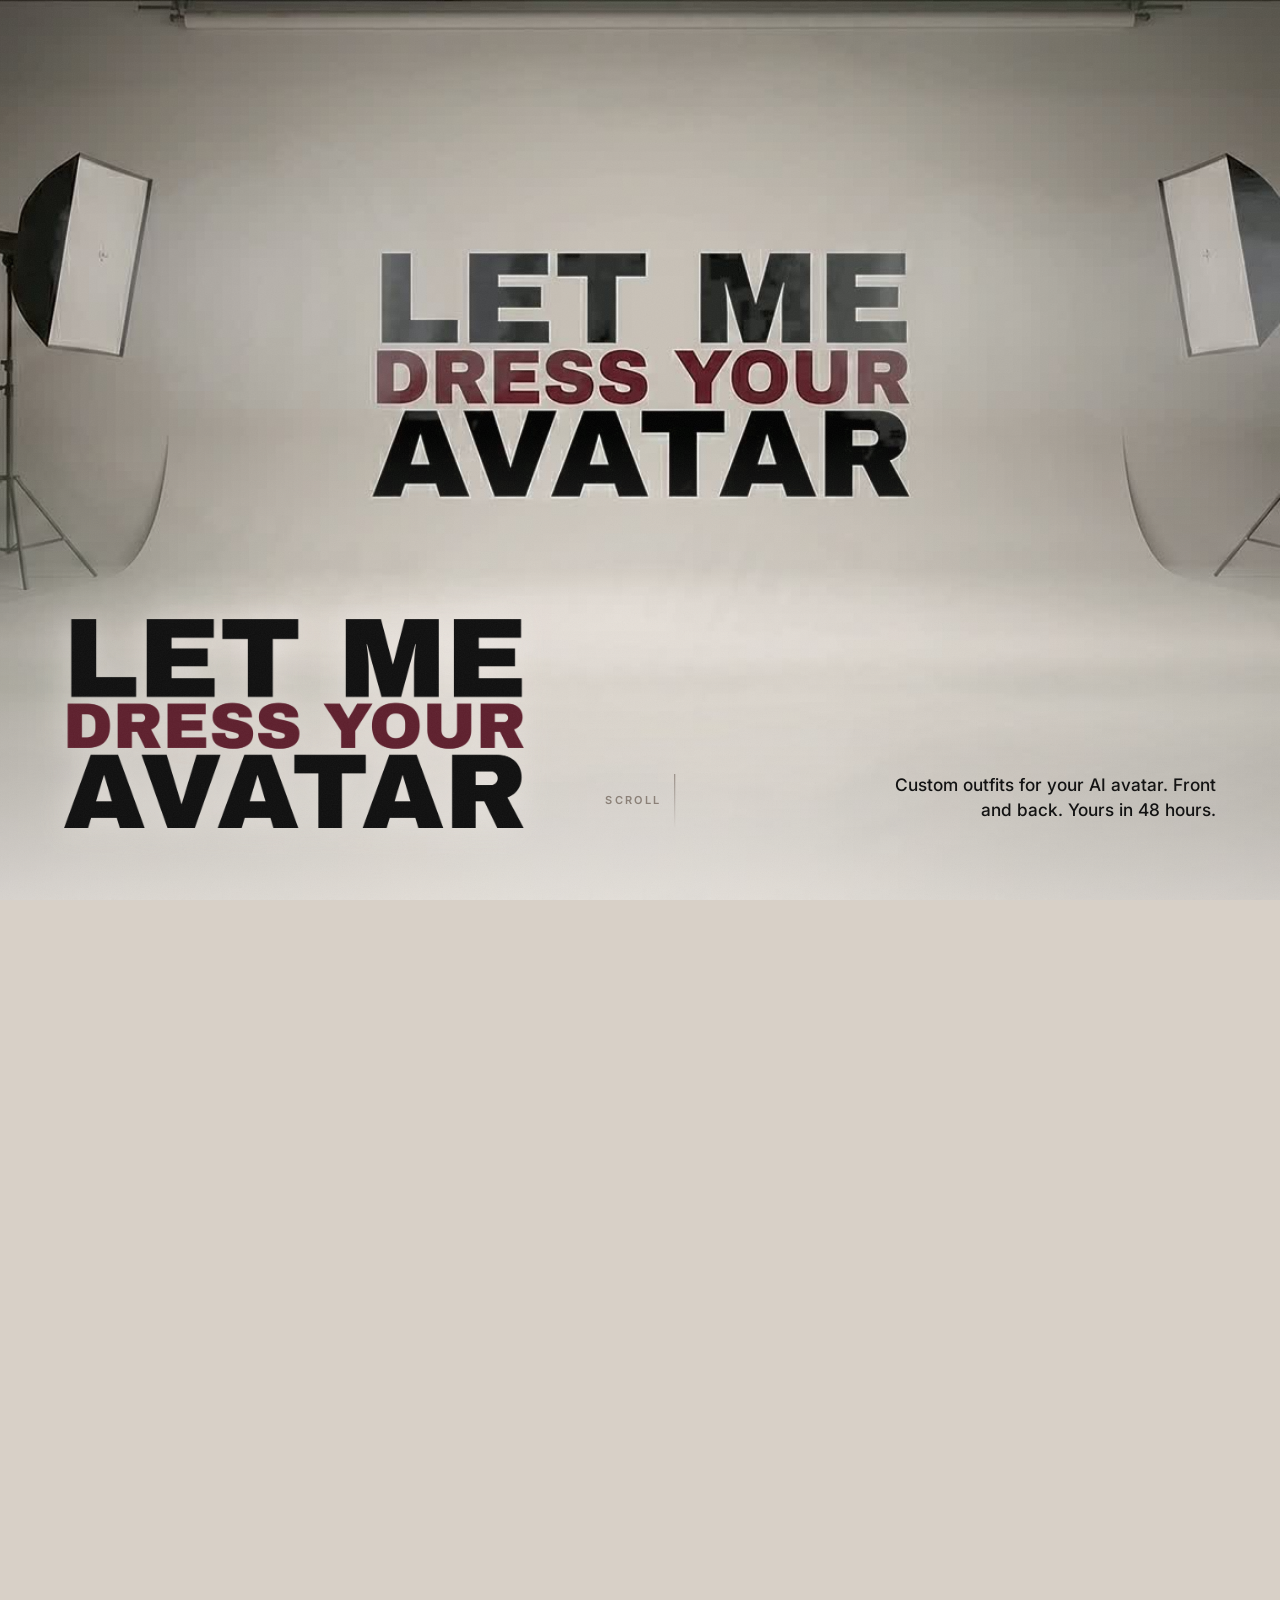
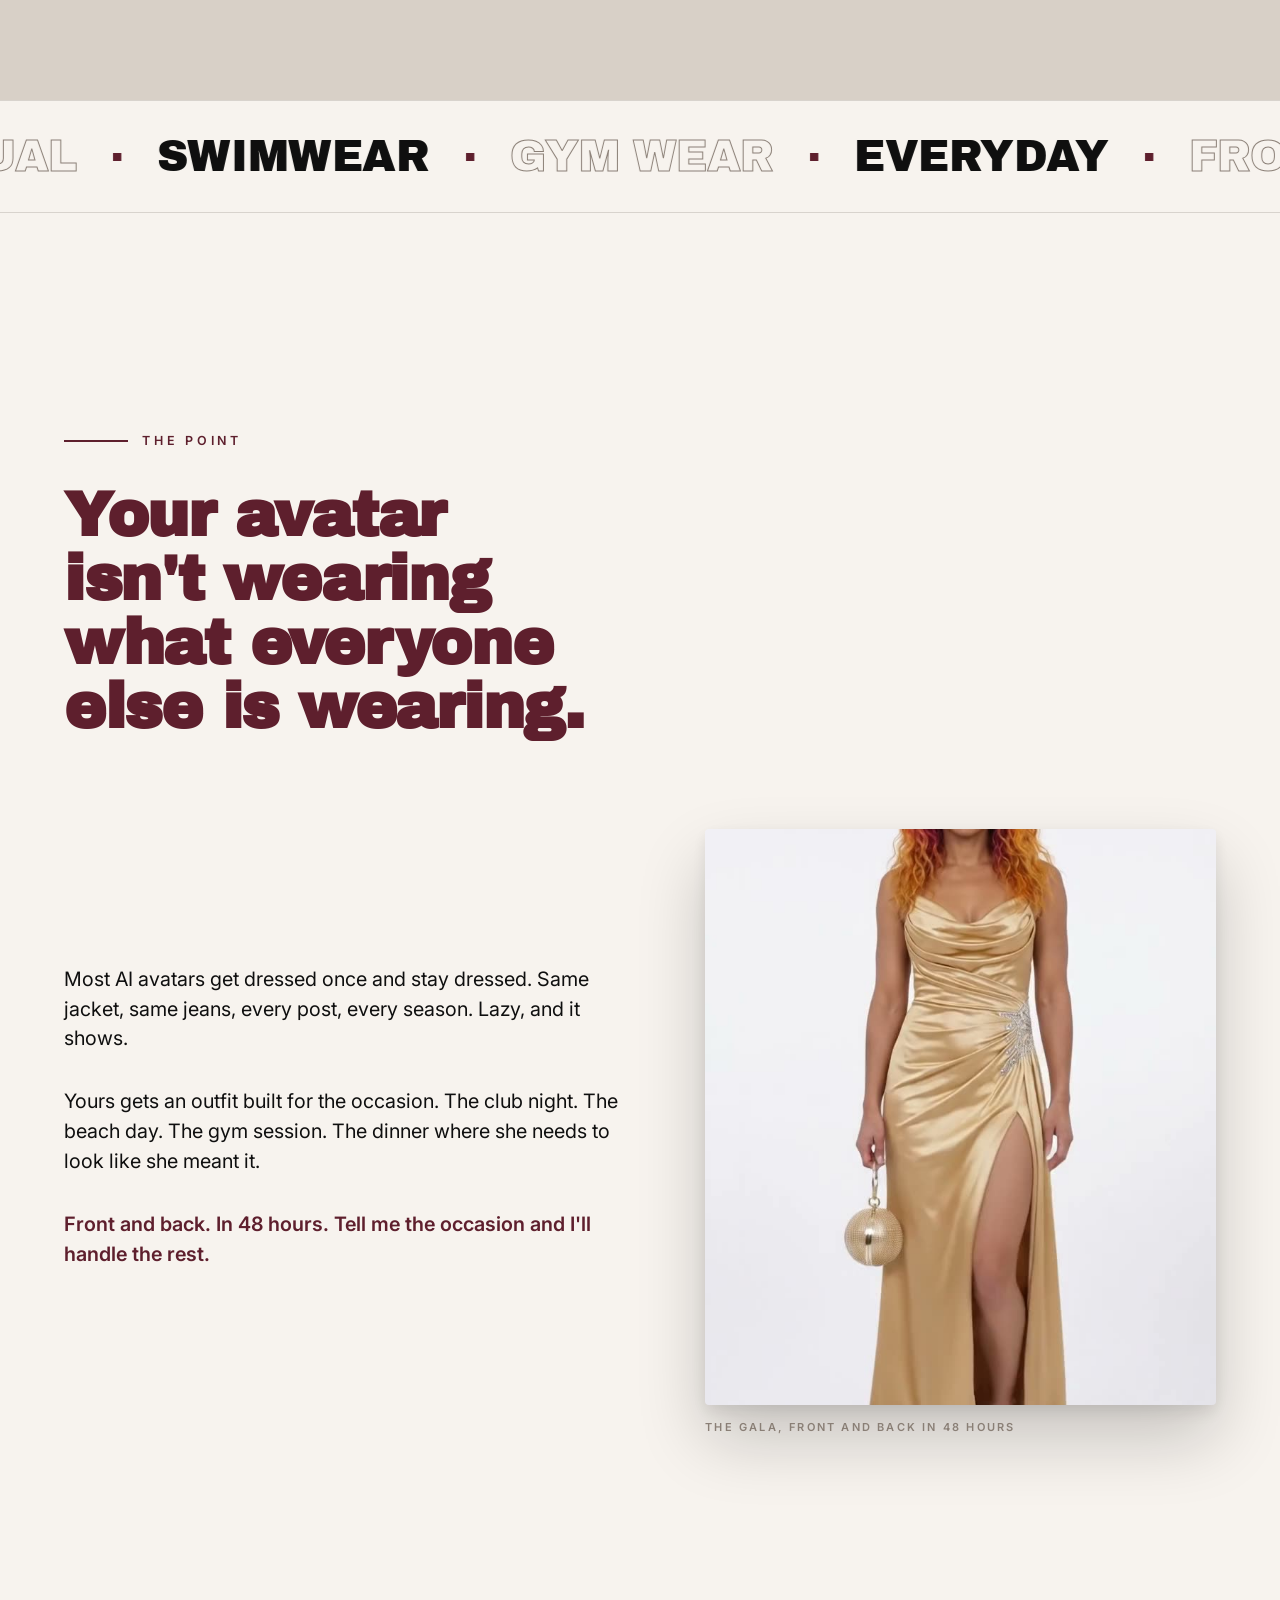
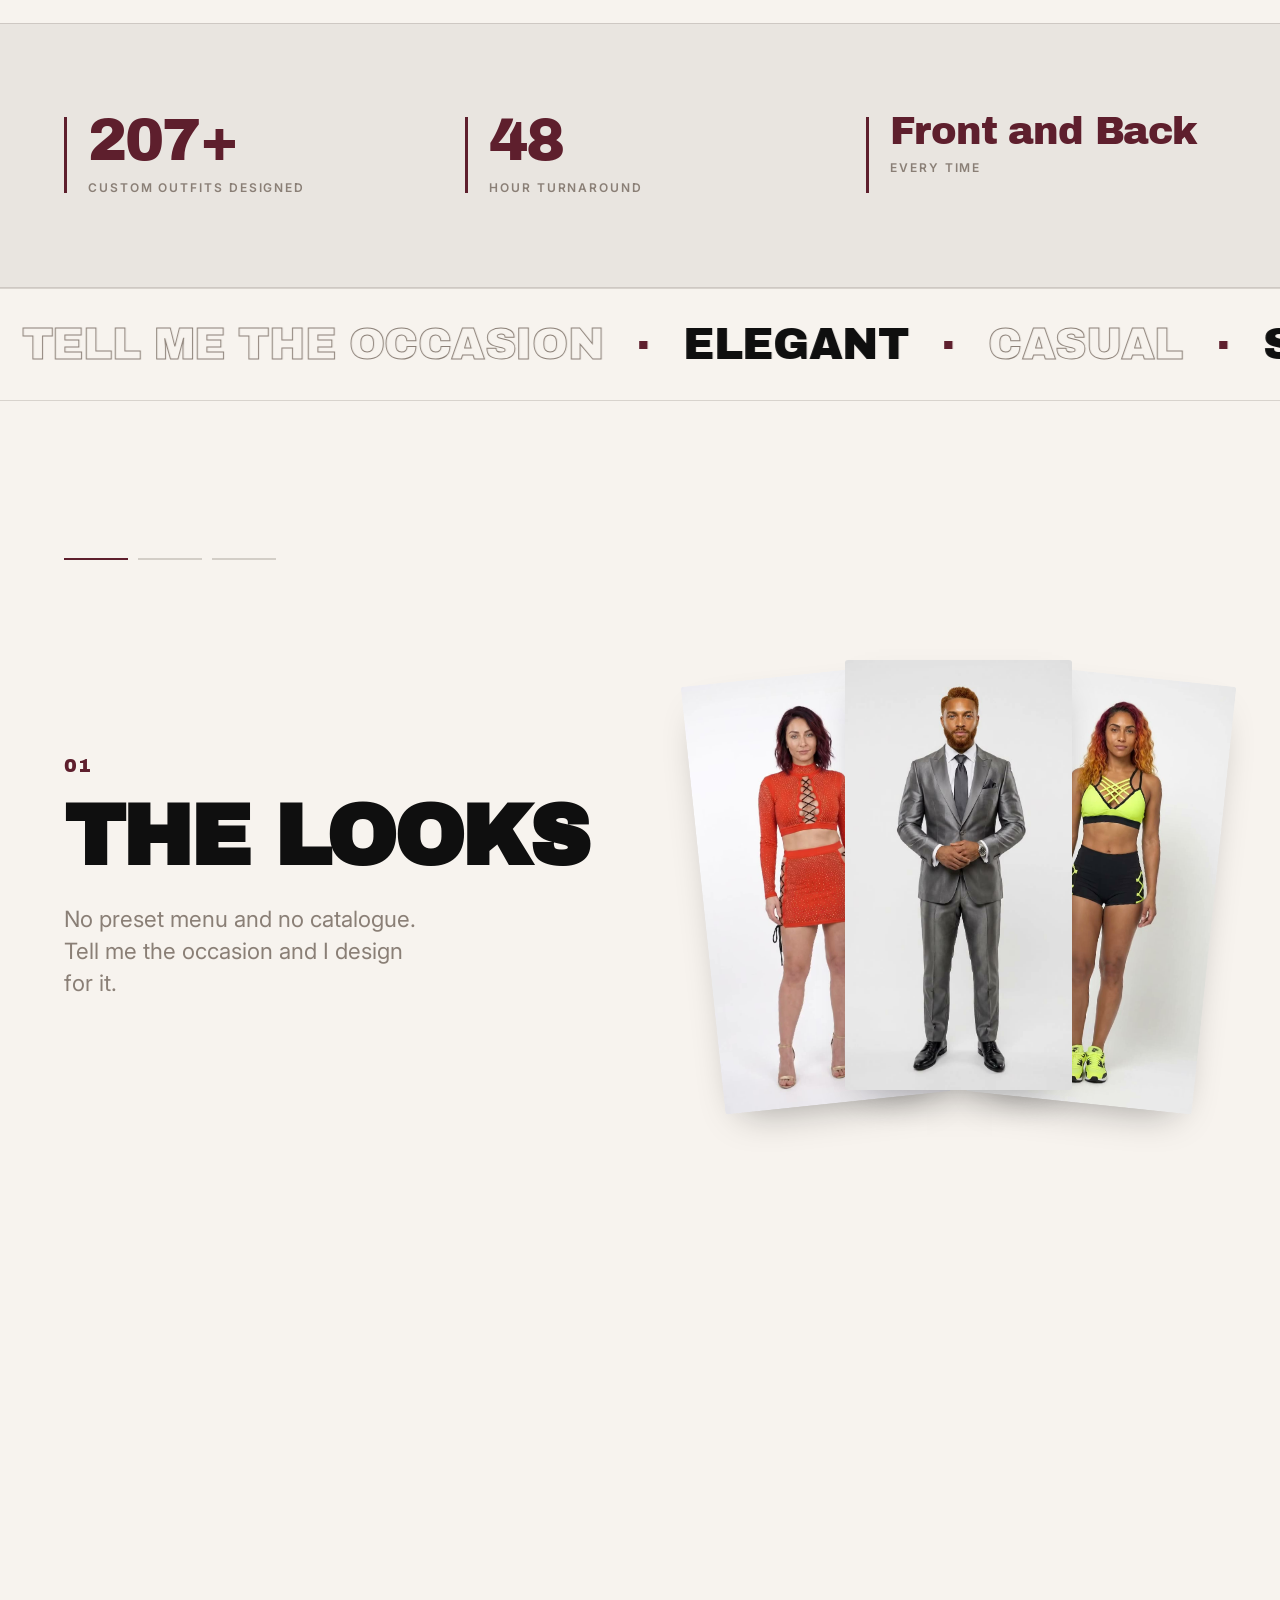
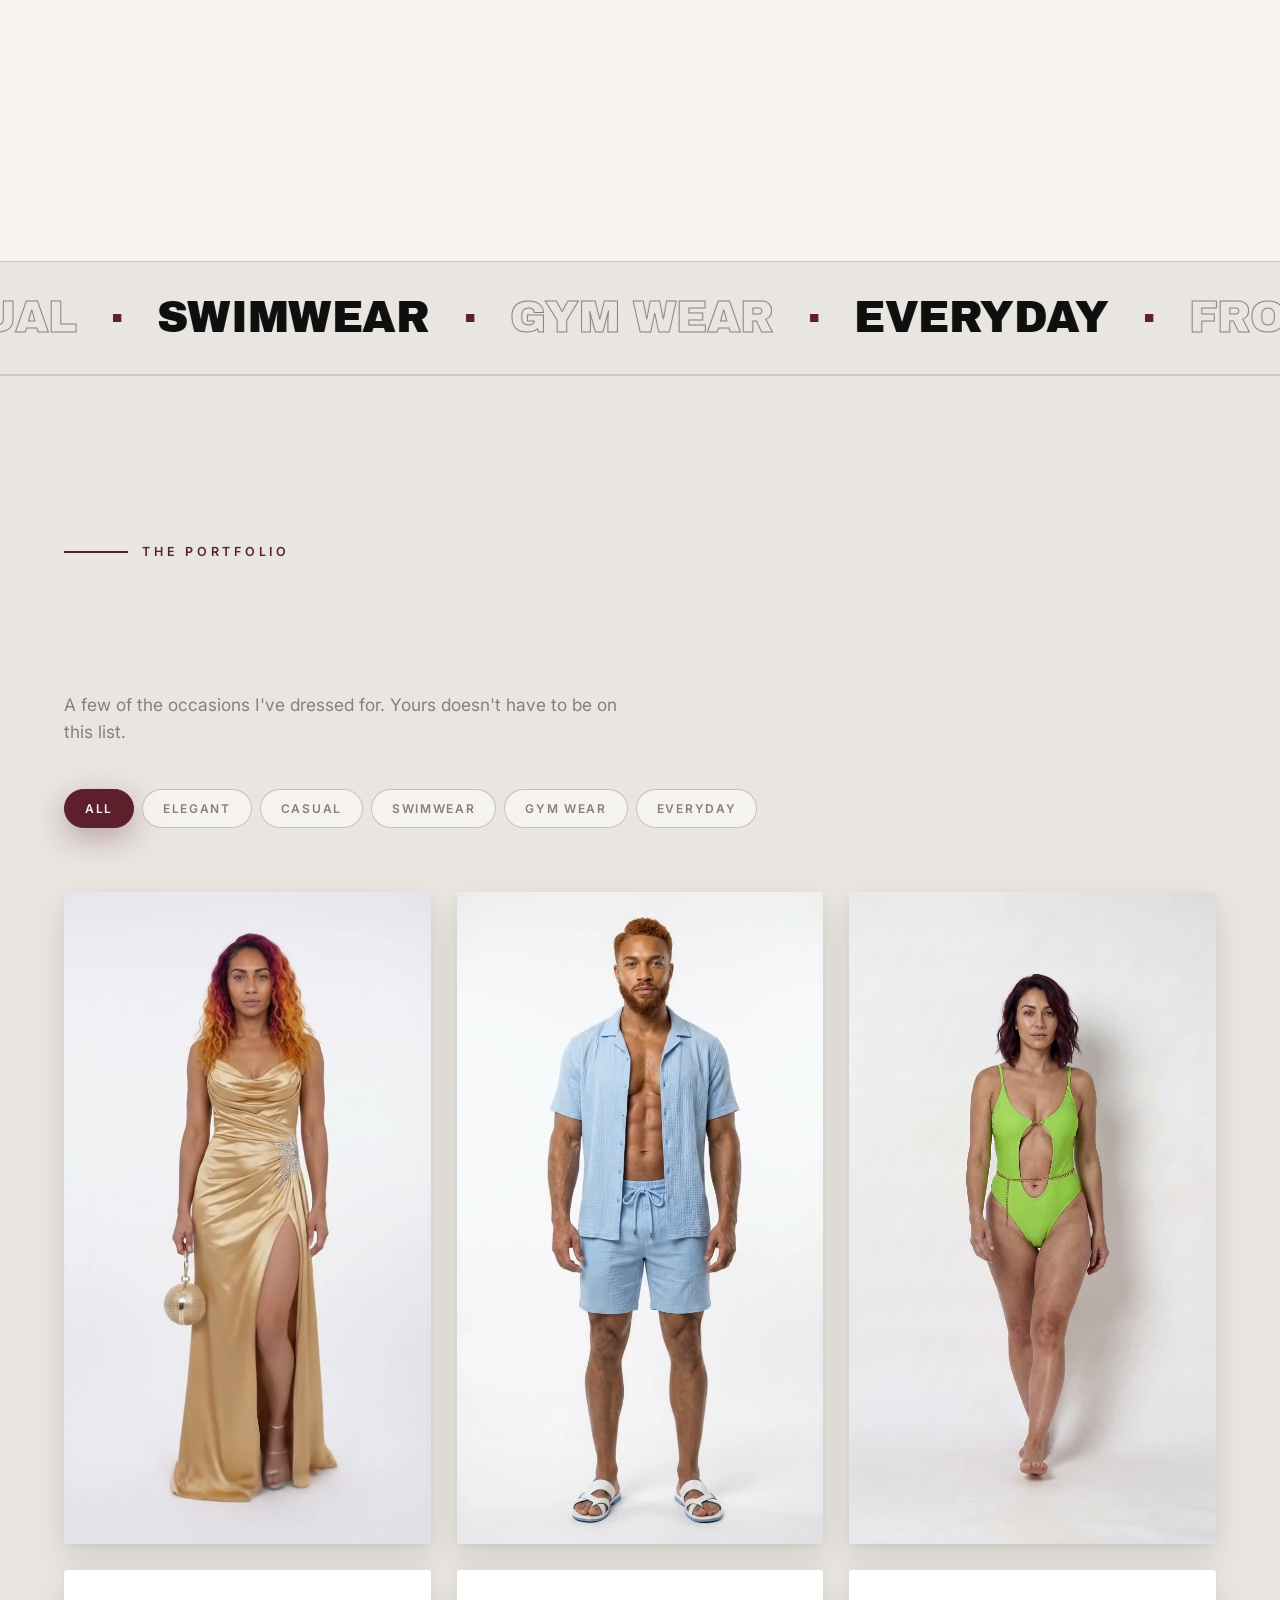
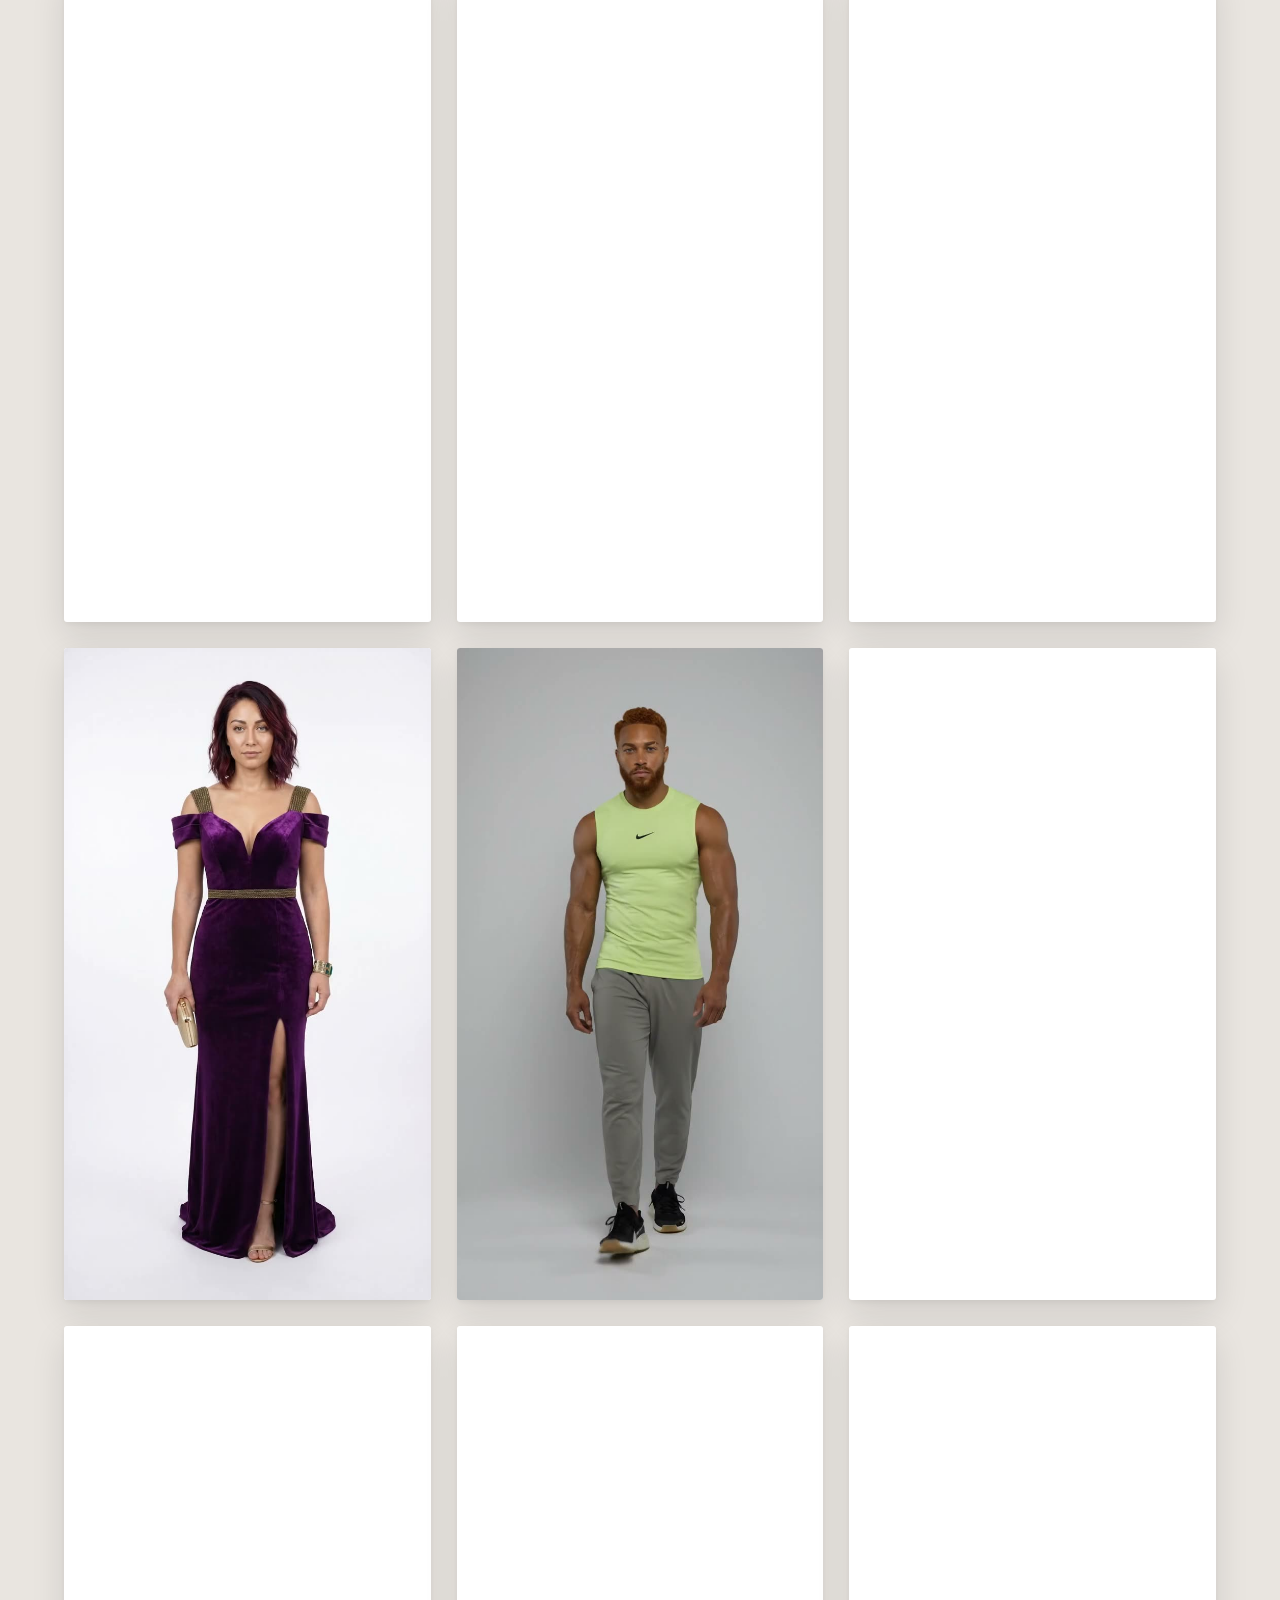
==== commit 3b218752: "Centre the phone subtitle in the cream band It was sitting flush against the bottom edge of the foot" ====
--- a/let-me-dress-your-avatar/index.html
+++ b/let-me-dress-your-avatar/index.html
@@ -22,7 +22,7 @@
 <link rel="preconnect" href="https://fonts.googleapis.com">
 <link rel="preconnect" href="https://fonts.gstatic.com" crossorigin>
 <link href="https://fonts.googleapis.com/css2?family=Archivo+Black&family=Inter:wght@400;500;600&display=swap" rel="stylesheet">
-<link rel="stylesheet" href="styles.css?v=20">
+<link rel="stylesheet" href="styles.css?v=21">
 <link rel="preload" as="image" href="frames/hero/f_0001.jpg">
 </head>
 <body>
--- a/let-me-dress-your-avatar/styles.css
+++ b/let-me-dress-your-avatar/styles.css
@@ -182,7 +182,18 @@
 @media (max-width:760px){
   /* seven screens of thumb-scrolling for one clip is too much on a phone */
   .hero{ height:460vh; }
-  .hero__overlay{ flex-direction:column; align-items:flex-start; gap:14px; }
+  /* The frame is drawn at 0.72 scale, so it ends at 86% of the stage and the
+     cream band runs from there to the bottom. Make the overlay exactly that
+     band and centre the copy in it, instead of guessing an offset that ends
+     up flush against the bottom edge of the footage. */
+  .hero__overlay{
+    top:86%; bottom:0;
+    flex-direction:column;
+    align-items:flex-start;
+    justify-content:center;
+    gap:10px;
+    padding-bottom:6px;
+  }
   /* The lockup already exists on the studio wall, and on a narrow screen the
      two fight each other. The footage carries the branding here. */
   .hero__logo{ display:none; }
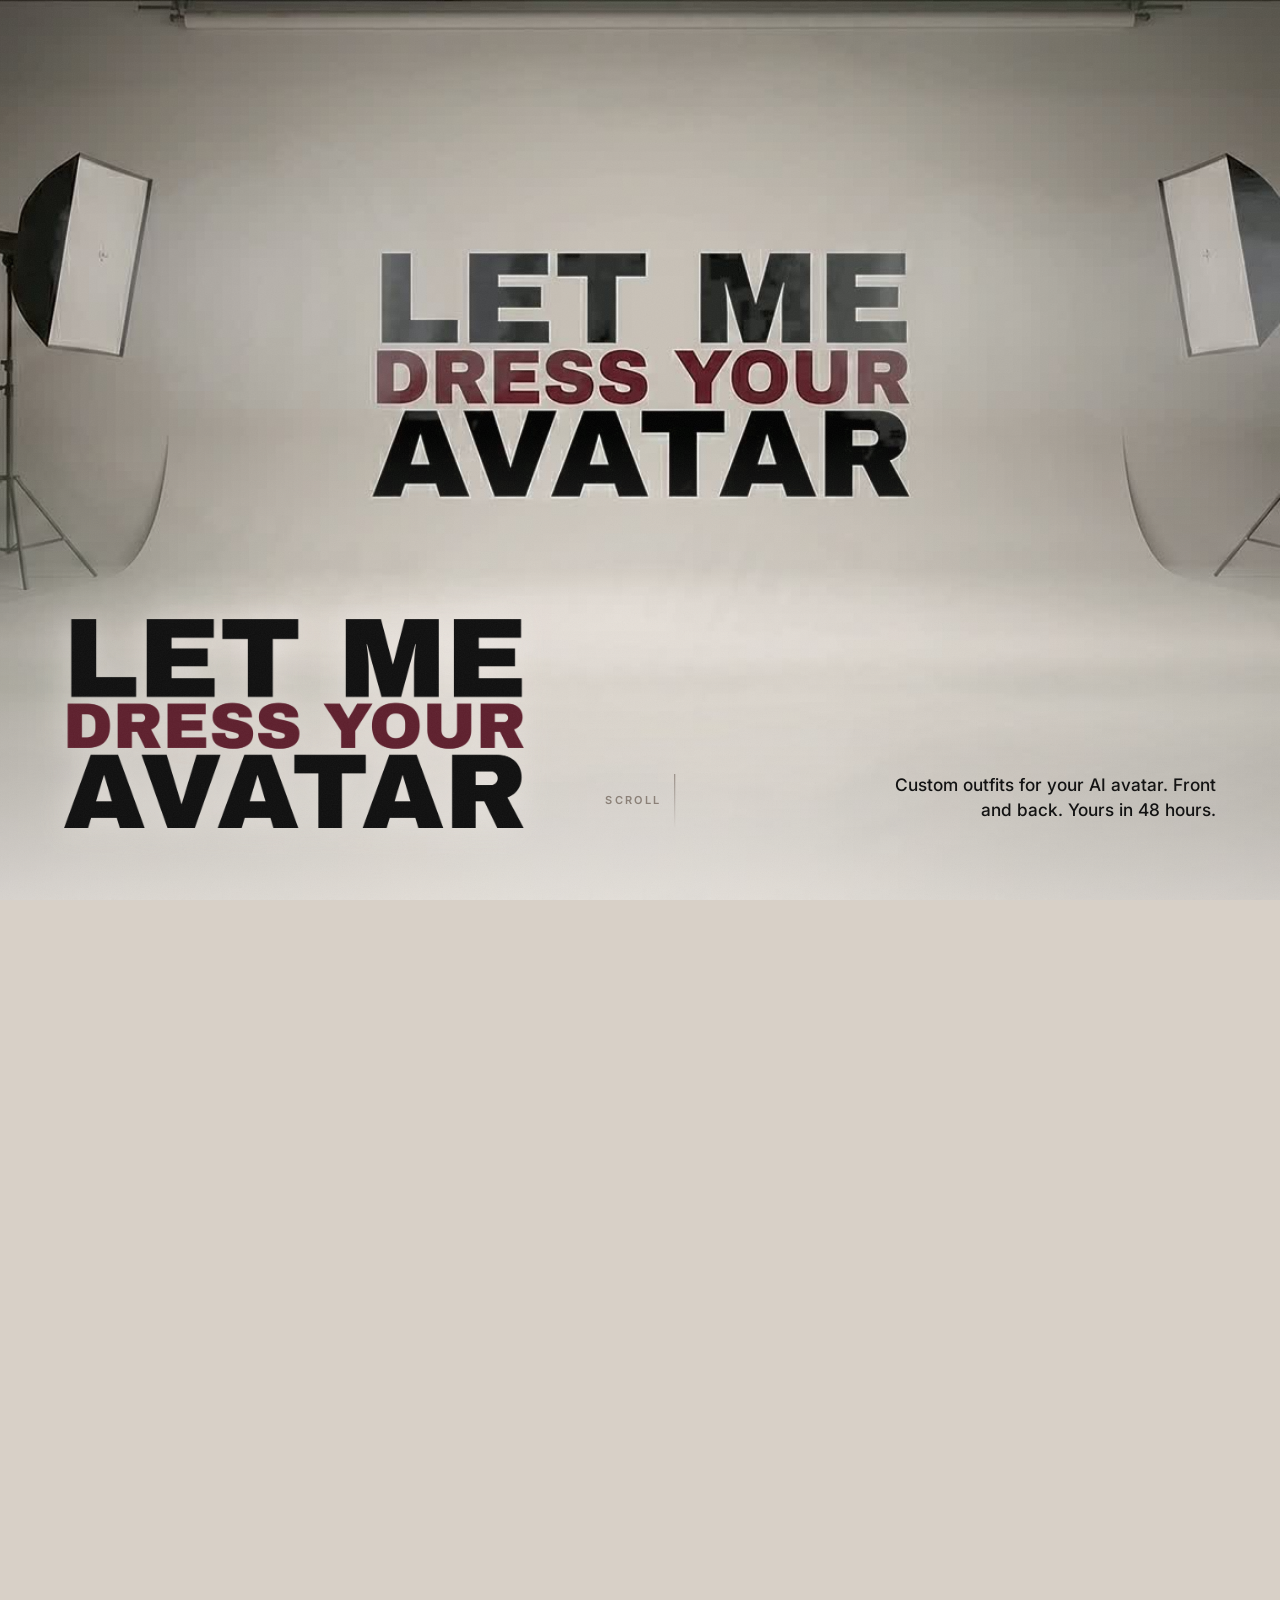
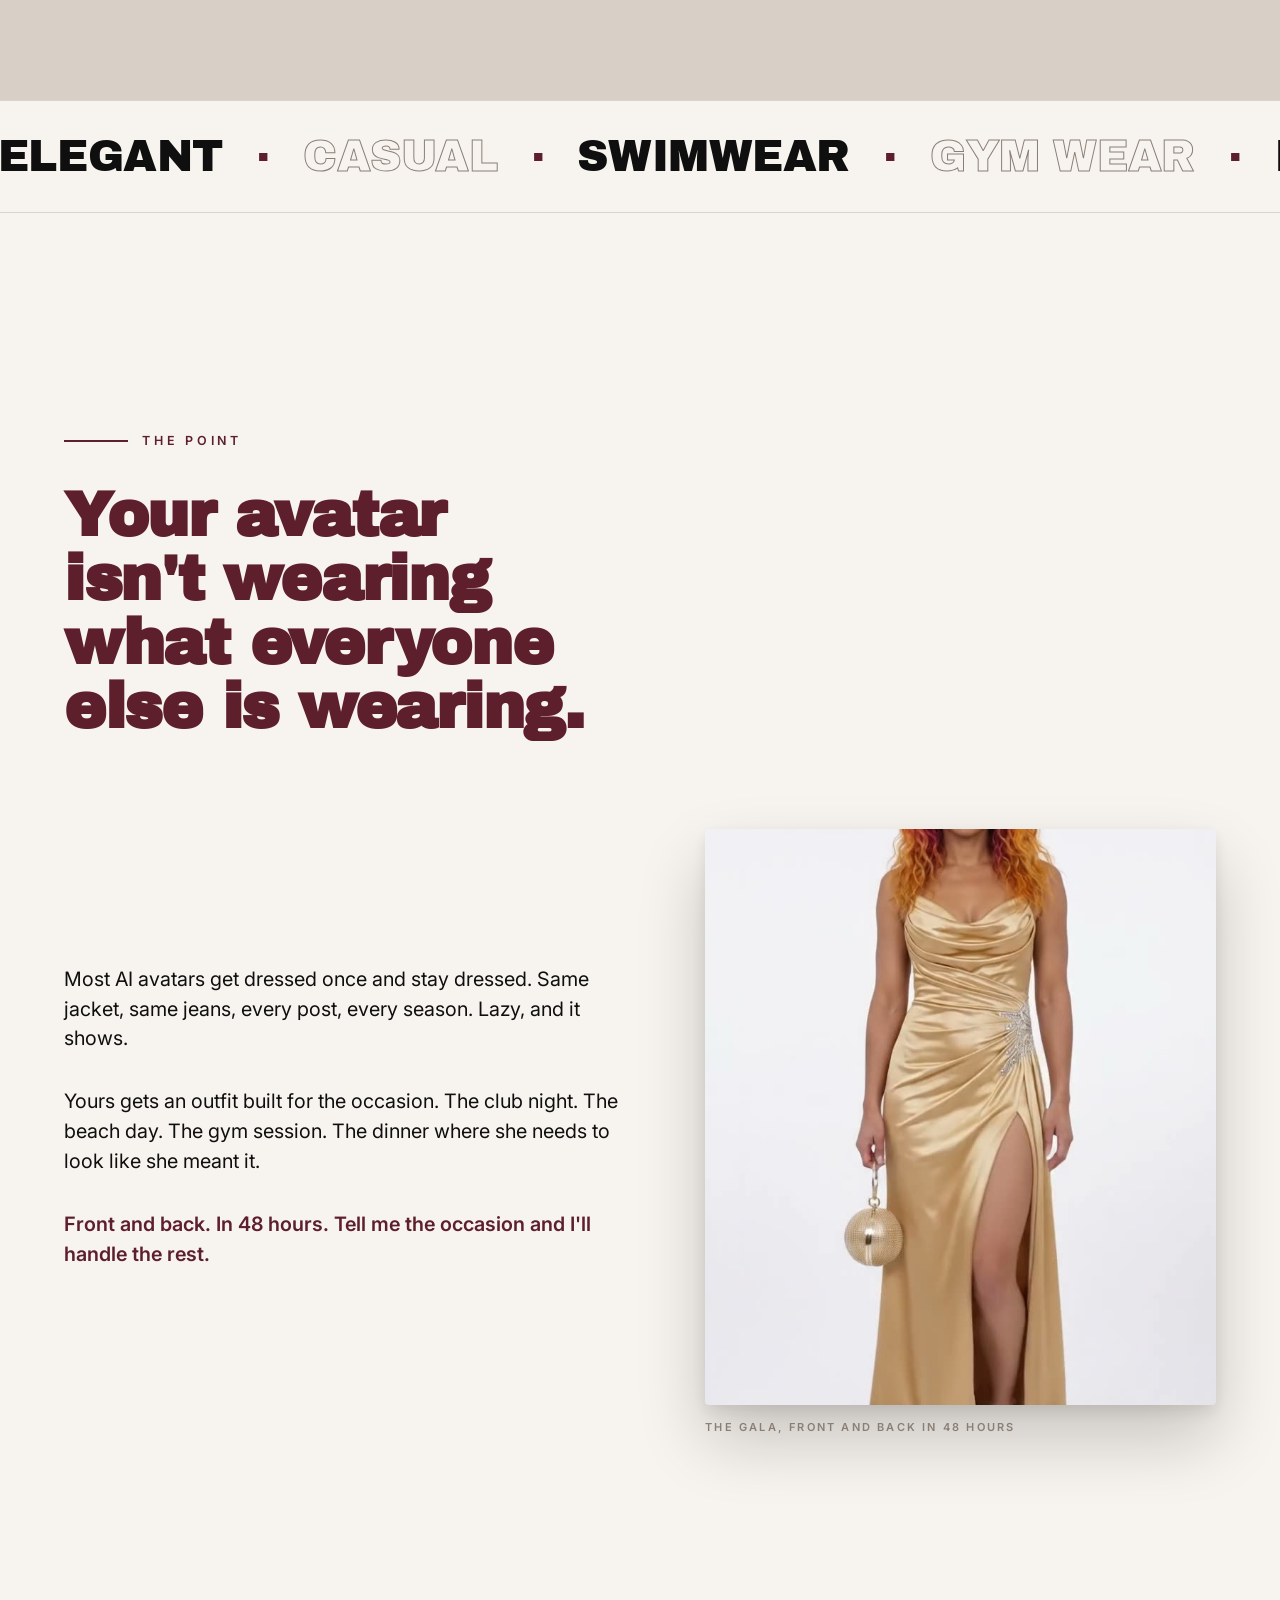
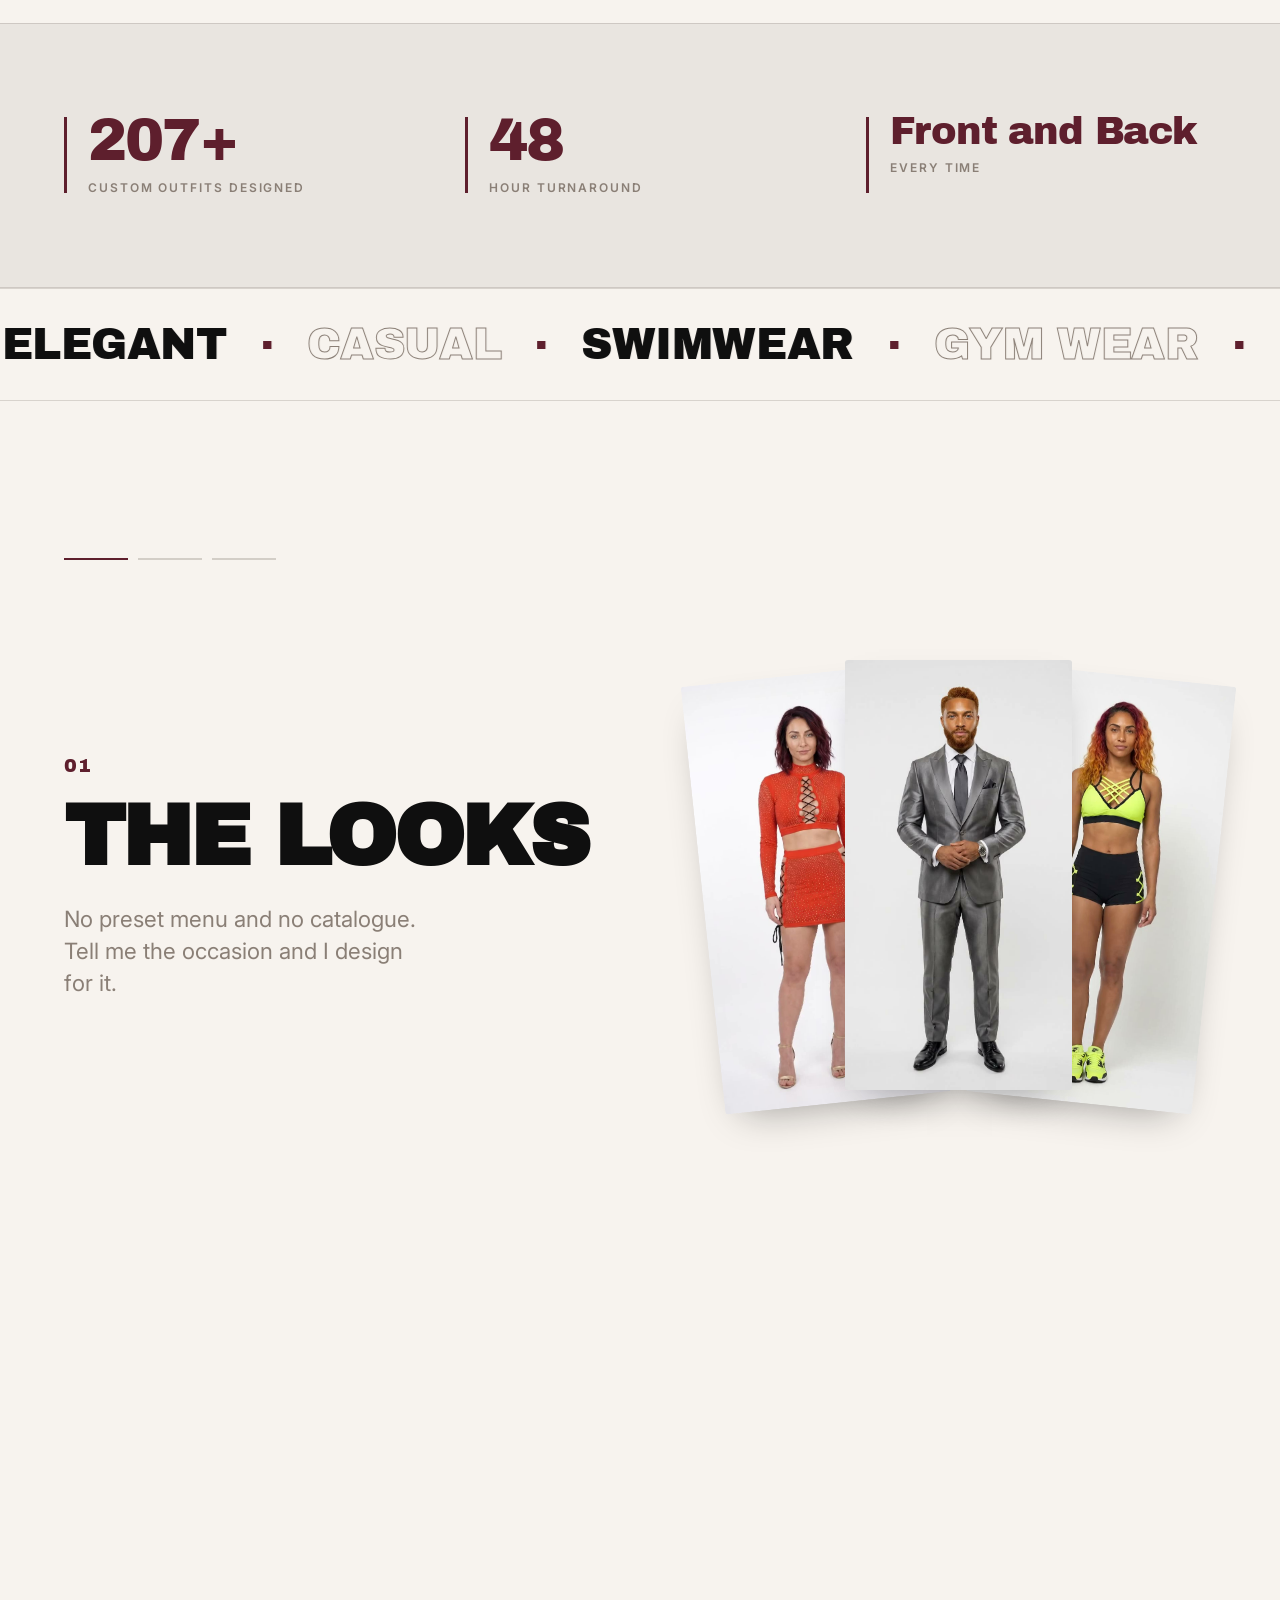
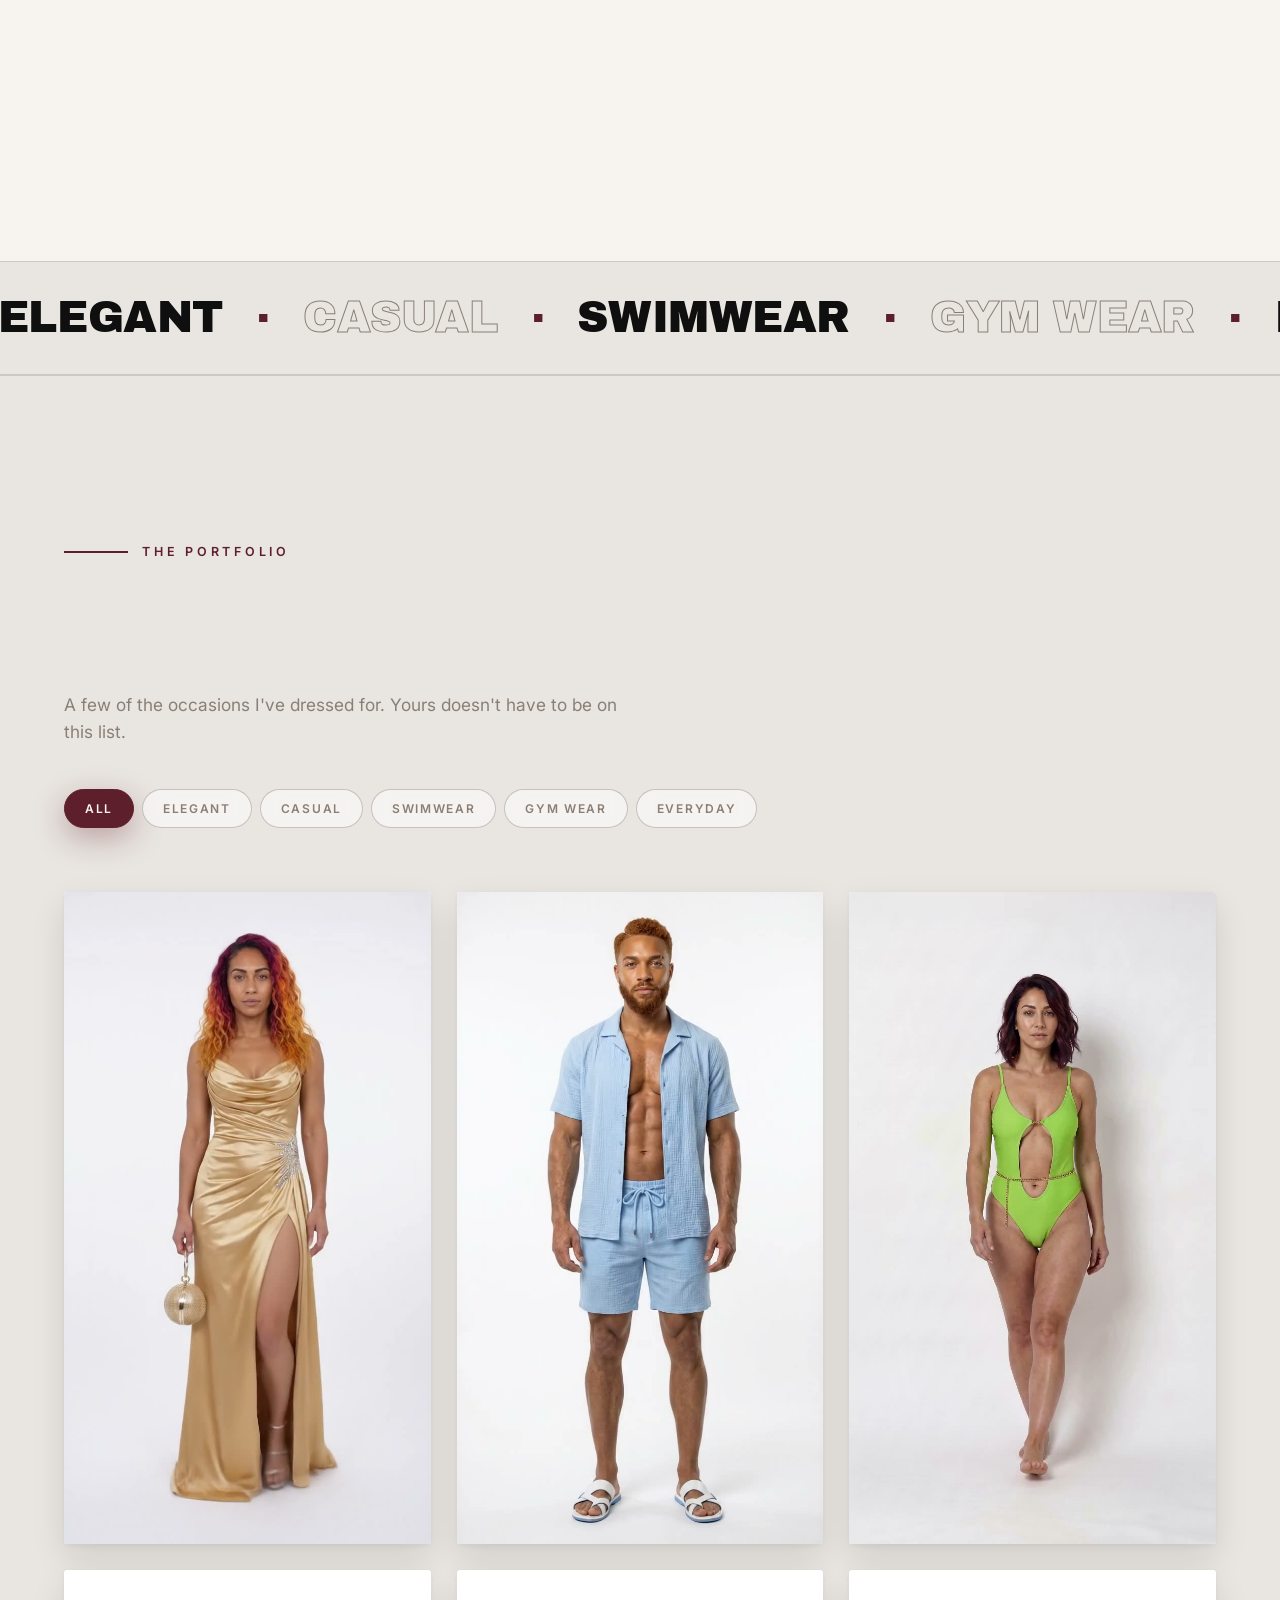
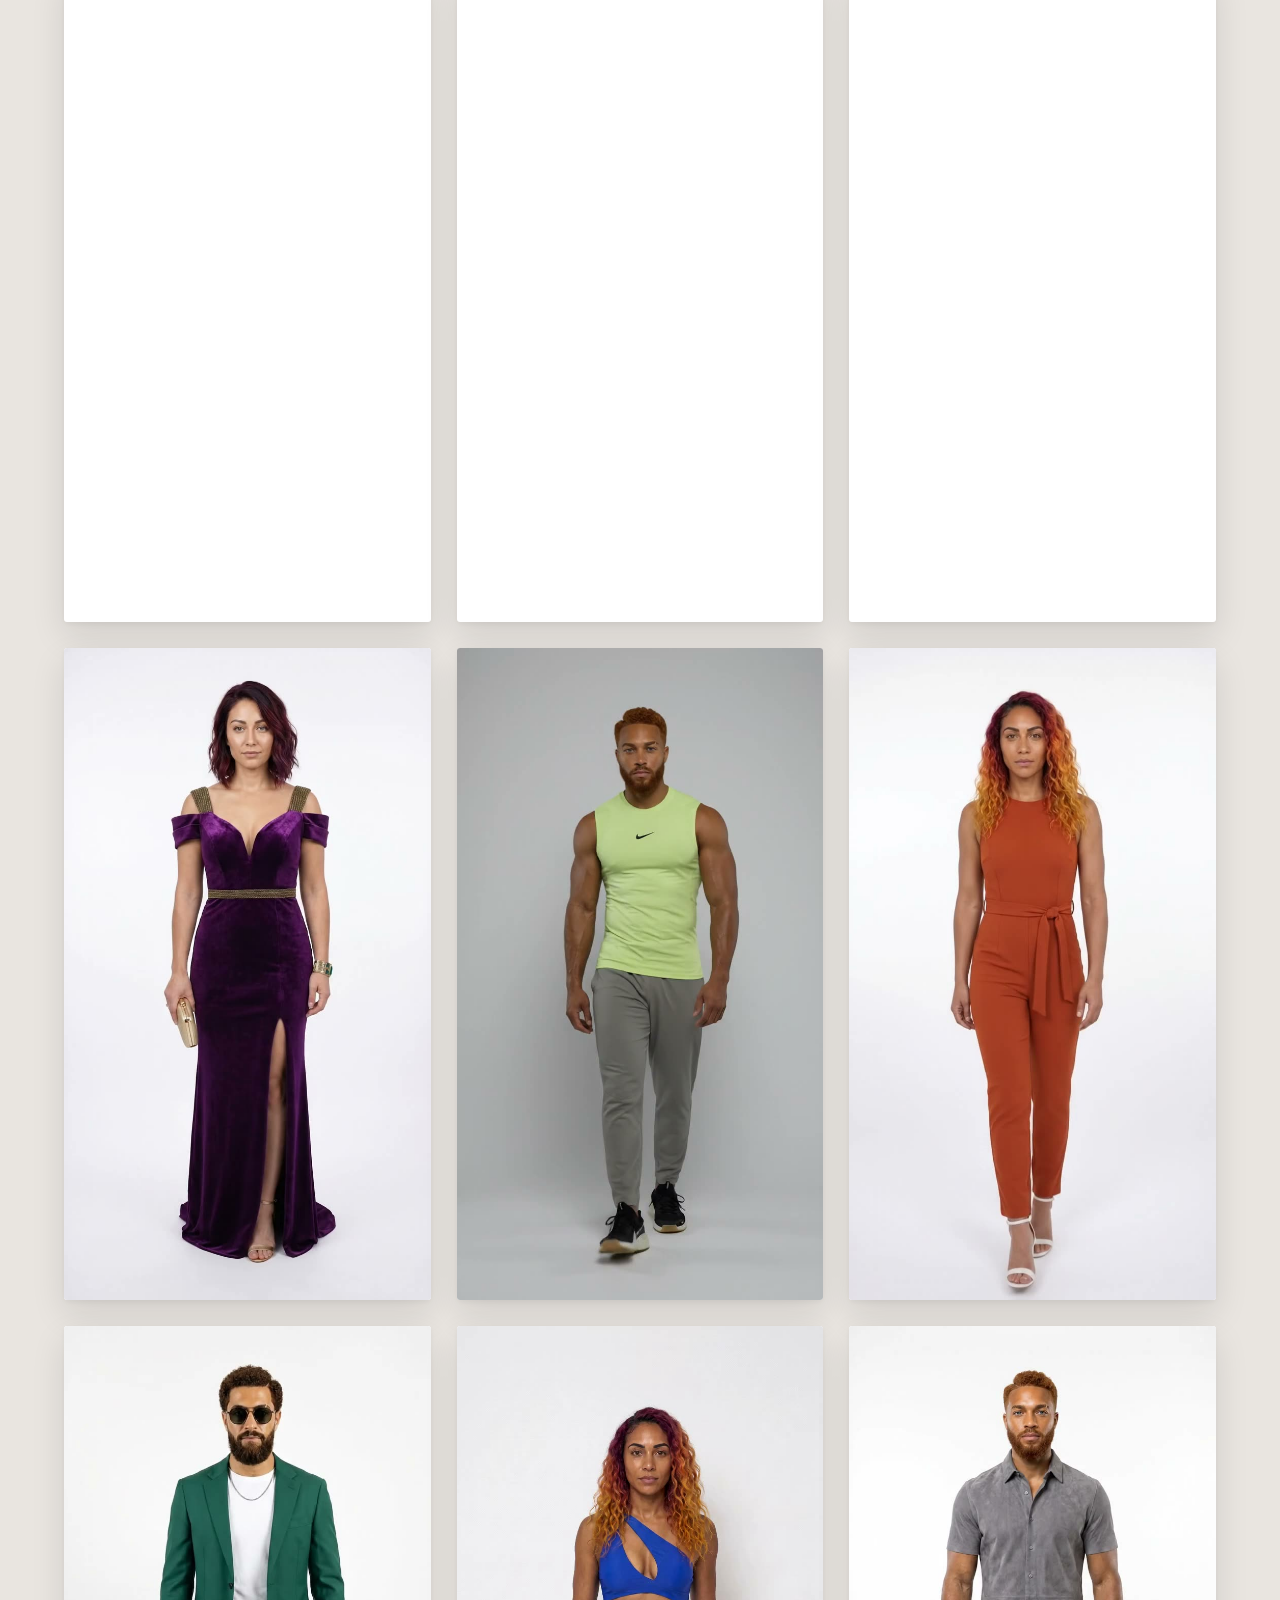
==== commit 508f94fc: "Point the footer at the brand Instagram Co-Authored-By: Claude Opus 5 <noreply@anthropic.com>" ====
--- a/let-me-dress-your-avatar/index.html
+++ b/let-me-dress-your-avatar/index.html
@@ -216,7 +216,7 @@
   </div>
   <div class="wrap foot__inner">
     <img class="foot__logo" src="assets/logo.png" alt="Let Me Dress Your Avatar">
-    <a class="foot__credit" href="https://instagram.com/soloandfearless" target="_blank" rel="noopener">@soloandfearless</a>
+    <a class="foot__credit" href="https://instagram.com/letmedressyouravatar" target="_blank" rel="noopener">@letmedressyouravatar</a>
   </div>
 </footer>
 
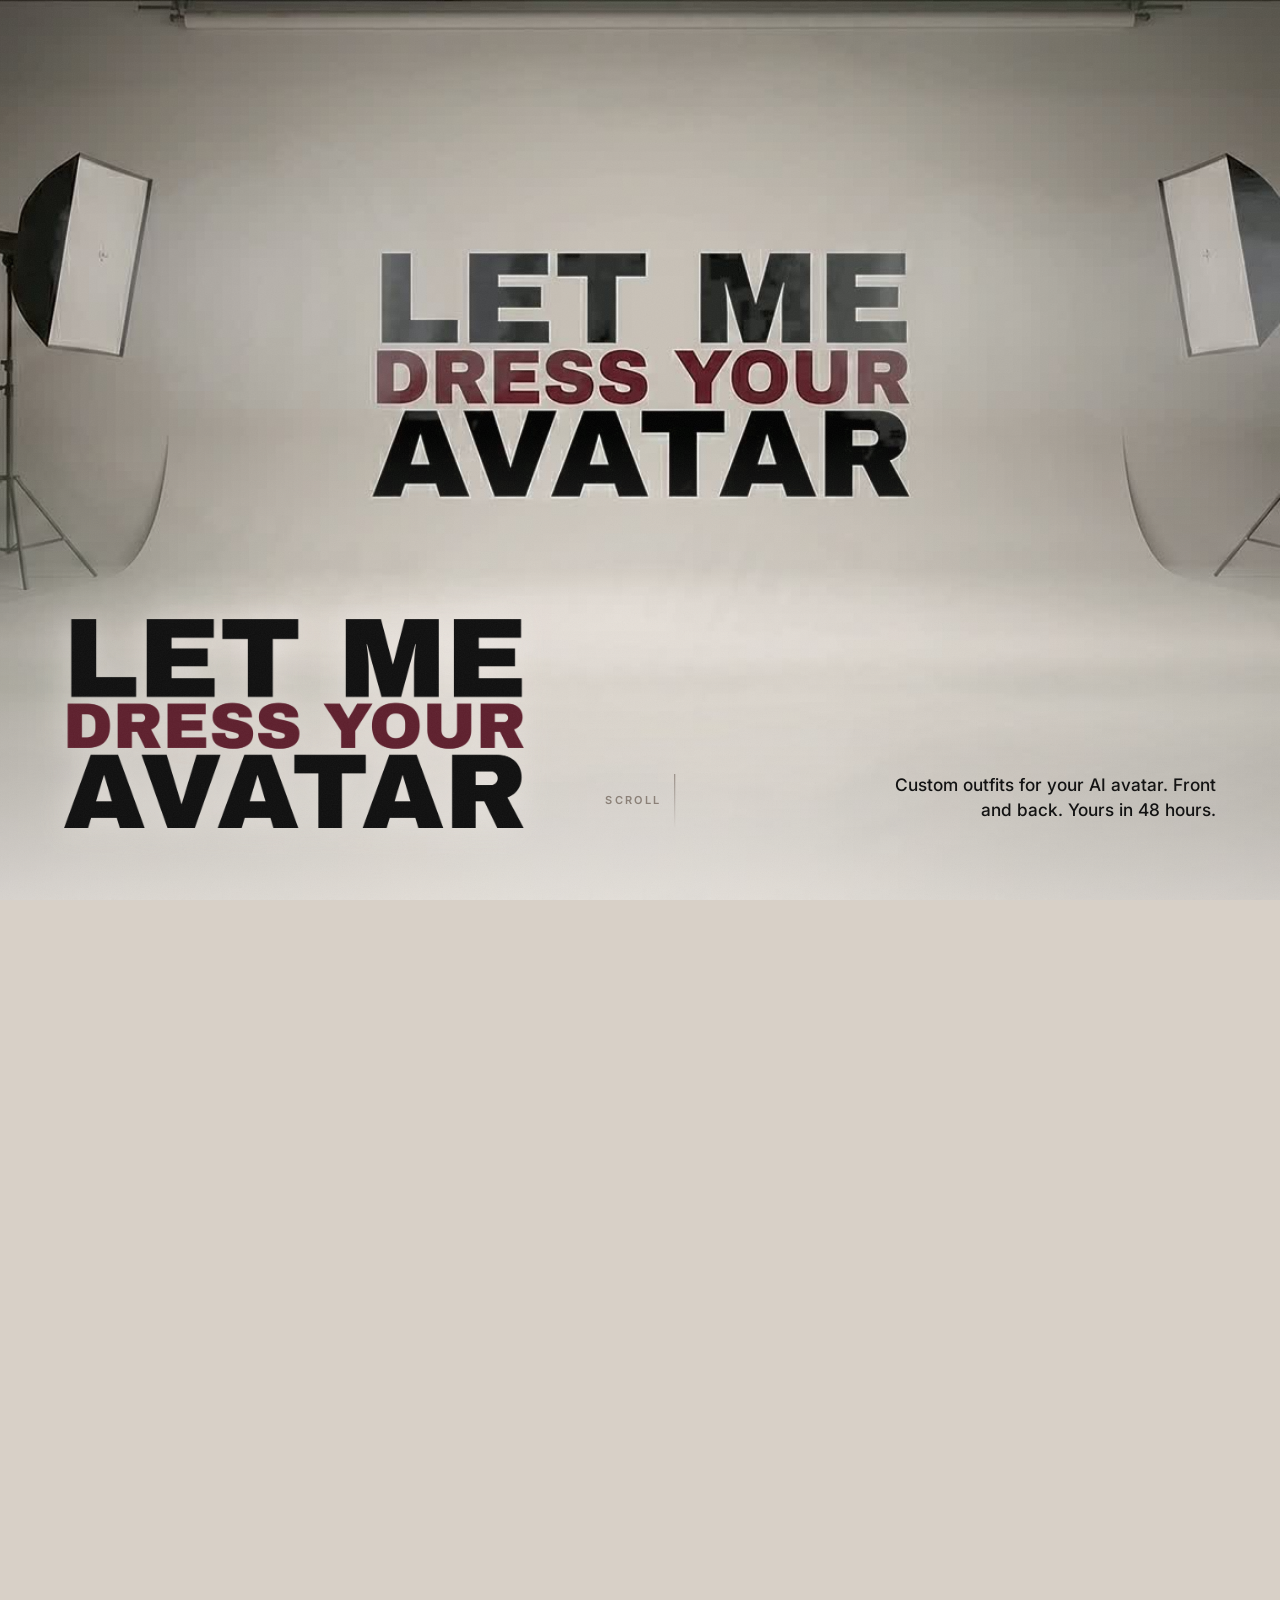
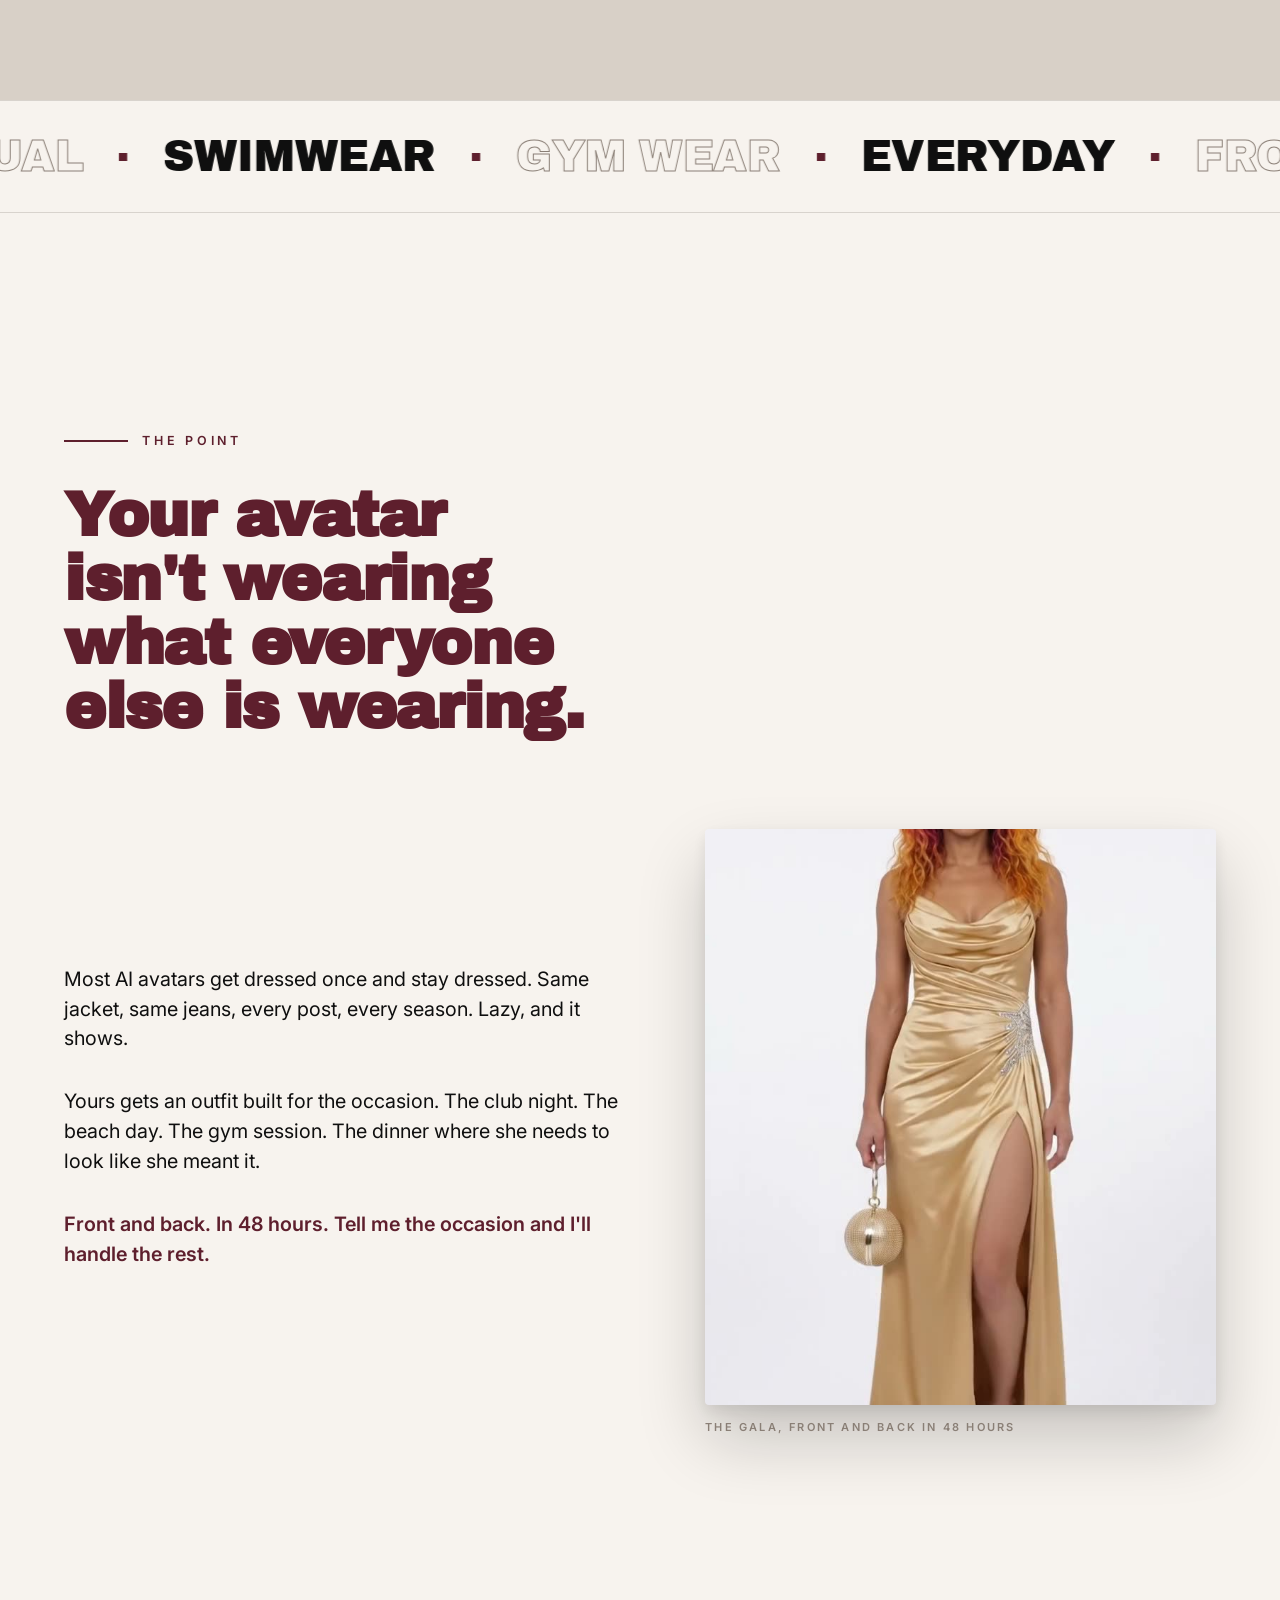
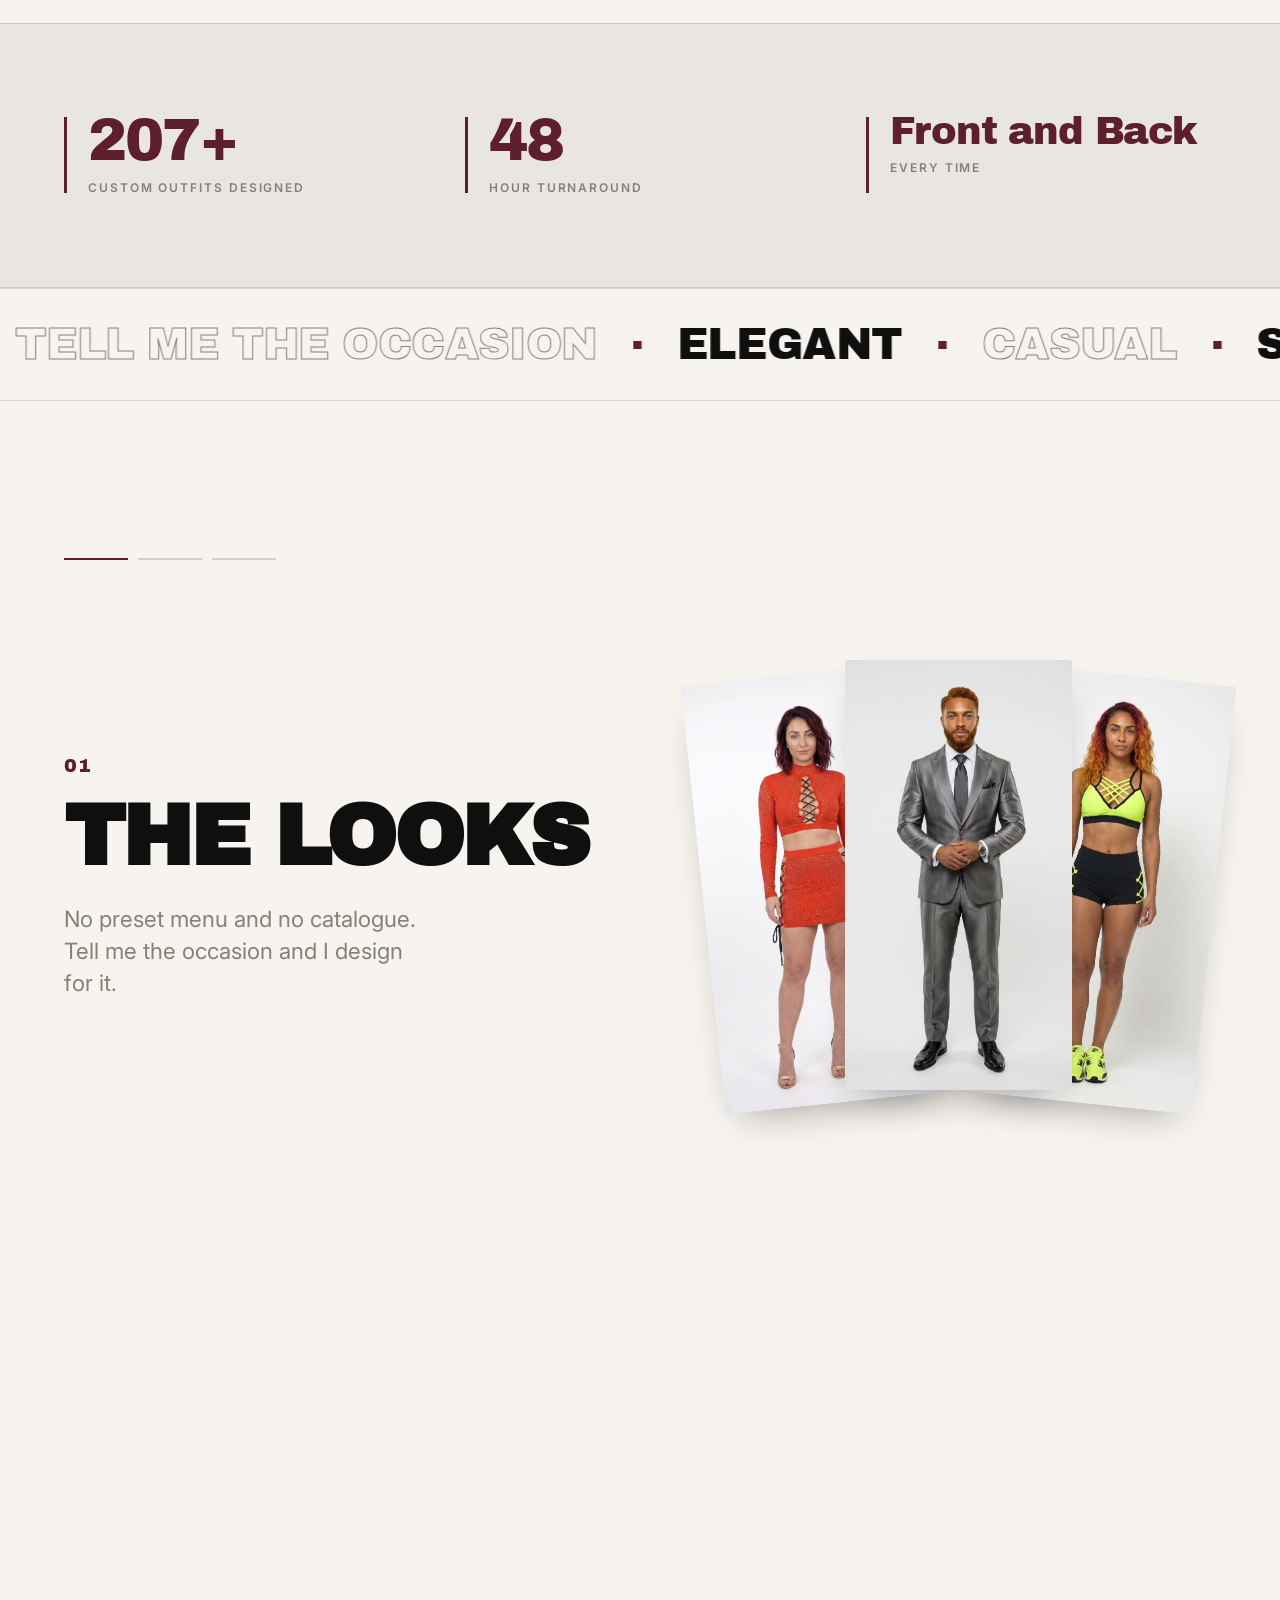
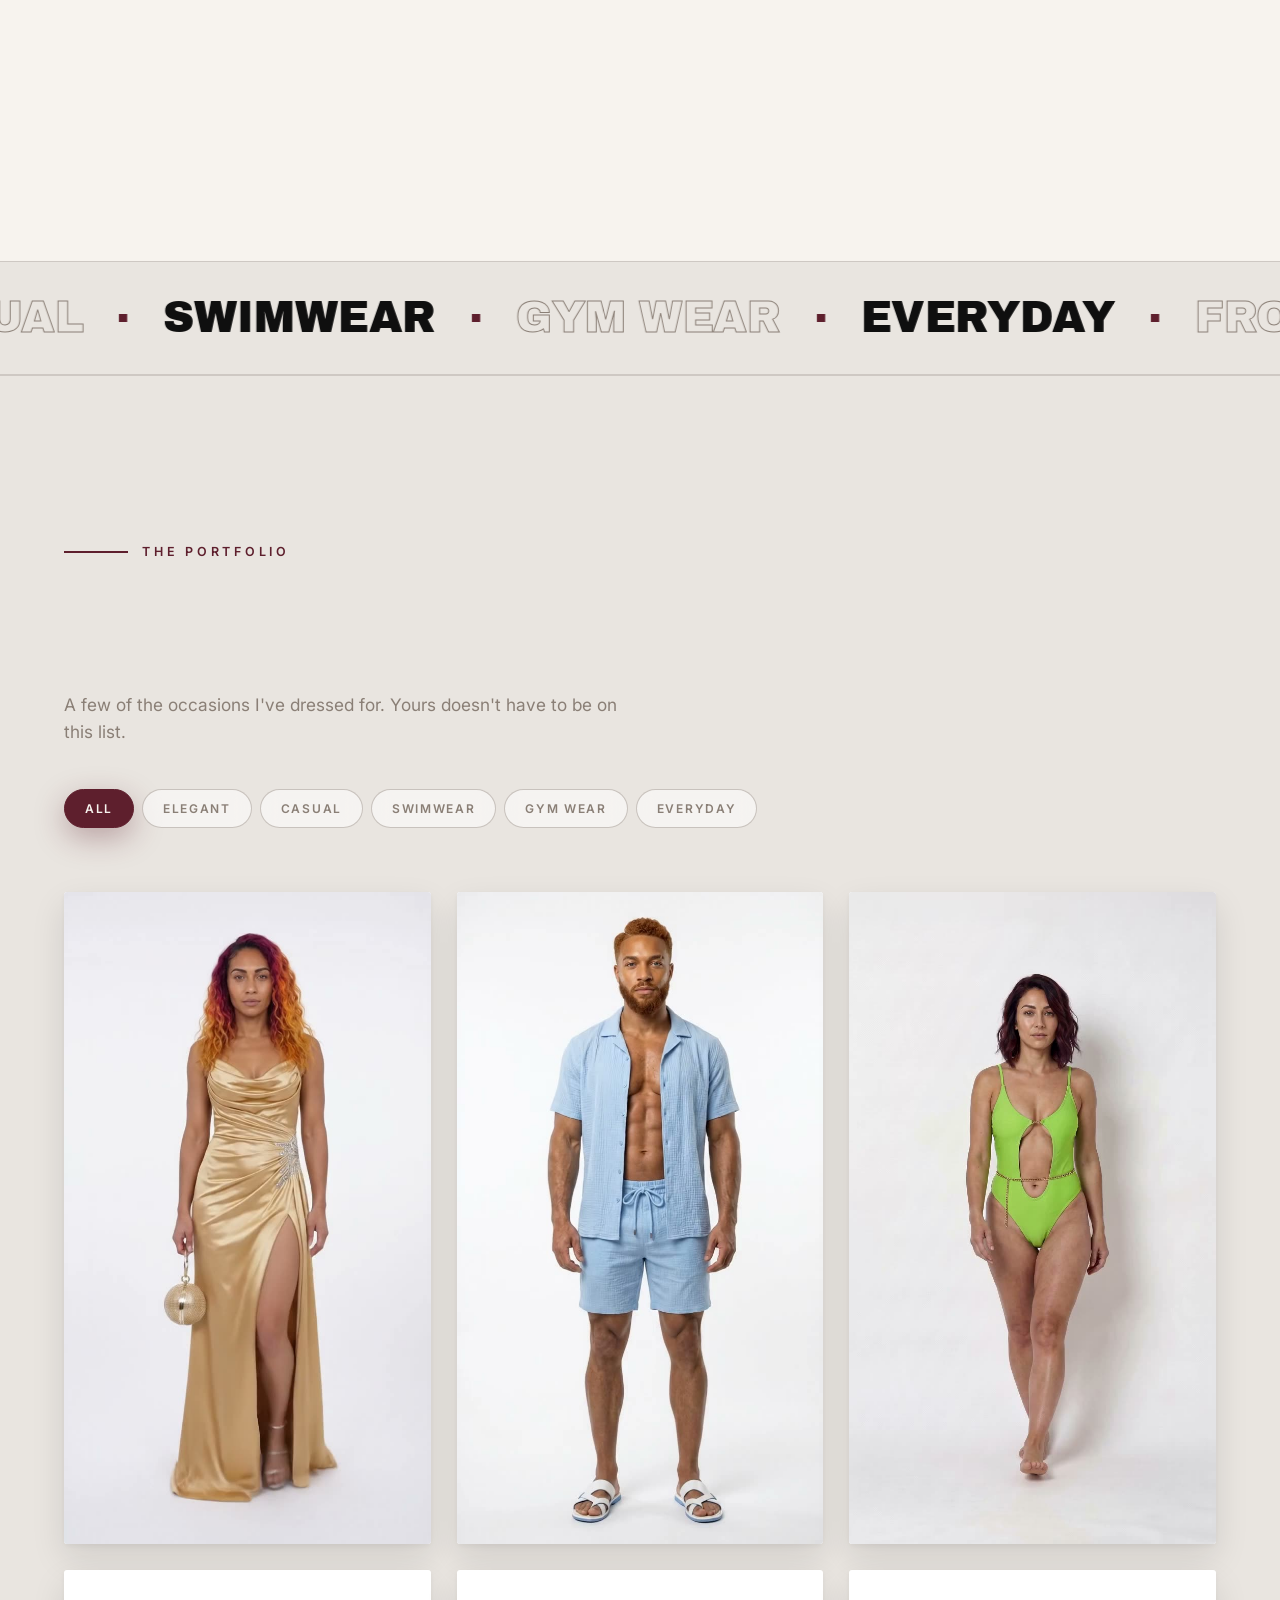
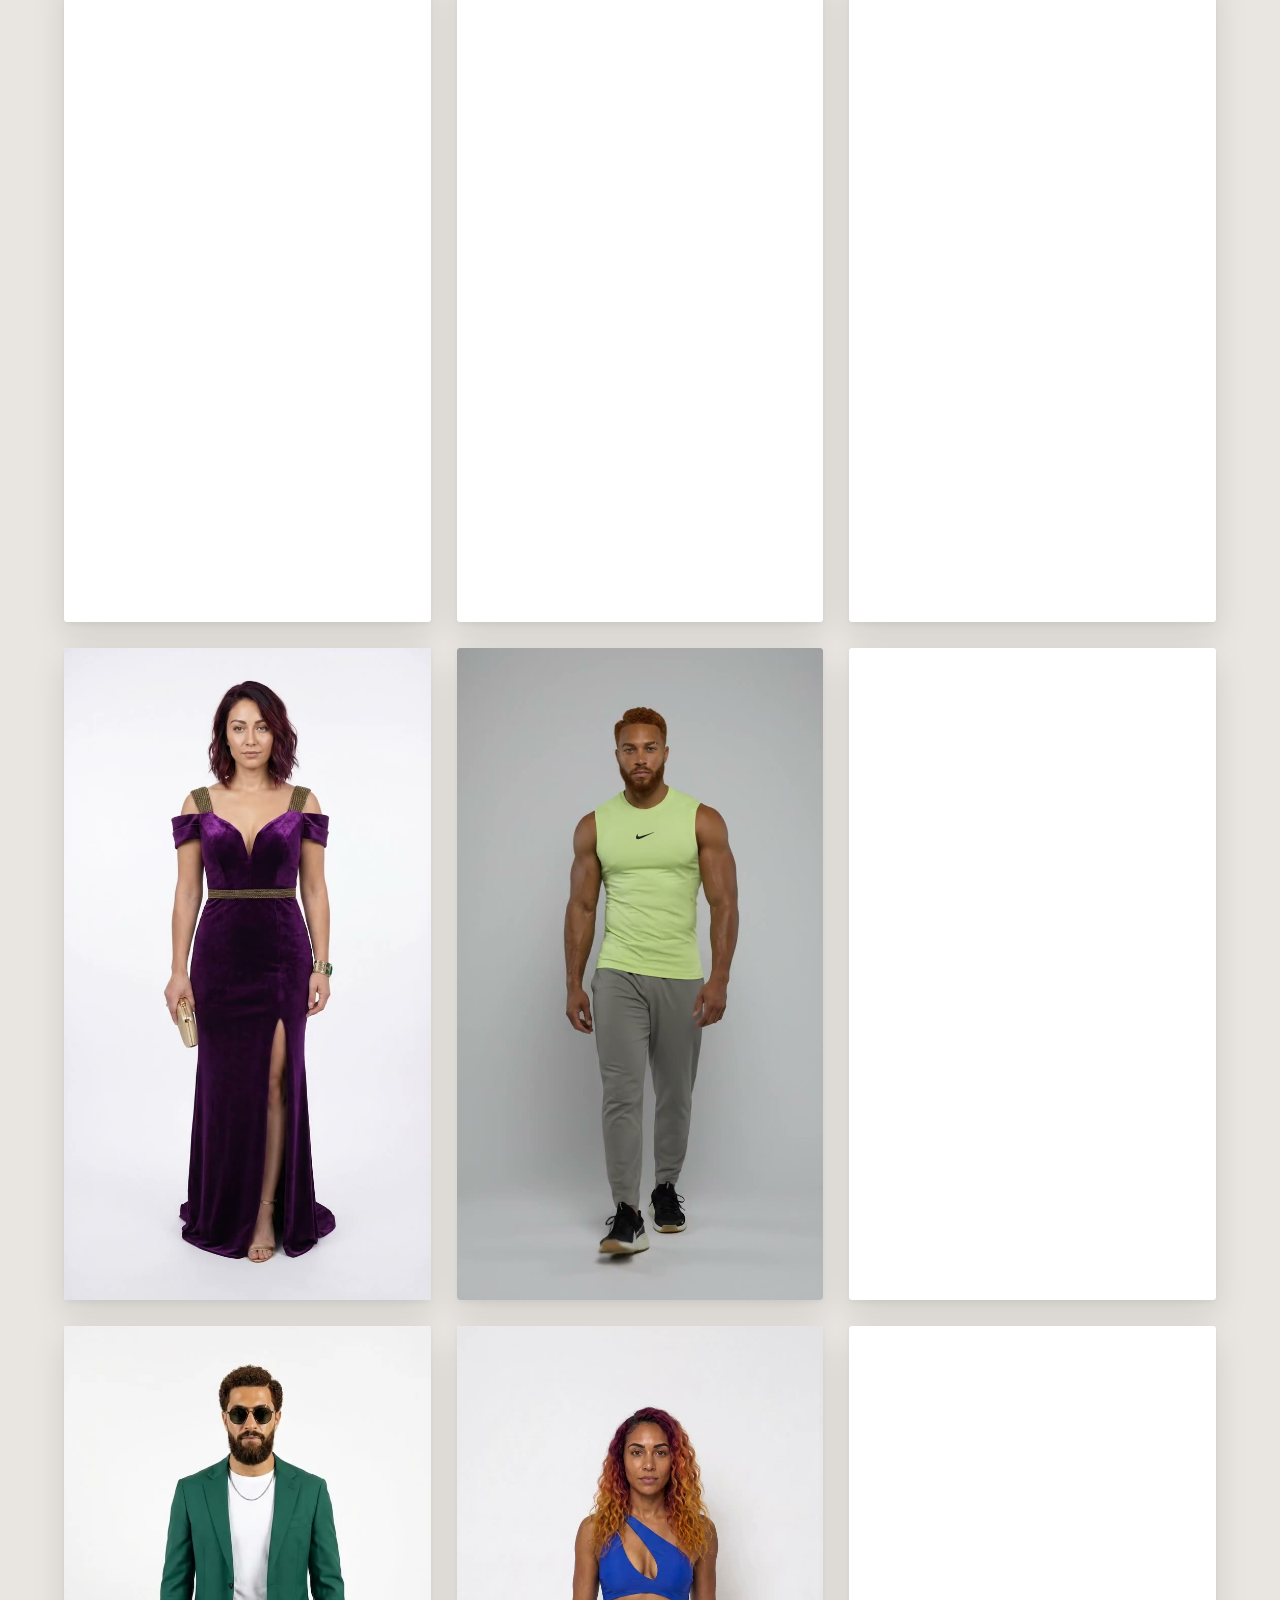
==== commit 65cc2e80: "Add ready-made prompt packs section Three Beacons products between the gallery and pricing, where de" ====
--- a/let-me-dress-your-avatar/index.html
+++ b/let-me-dress-your-avatar/index.html
@@ -22,7 +22,7 @@
 <link rel="preconnect" href="https://fonts.googleapis.com">
 <link rel="preconnect" href="https://fonts.gstatic.com" crossorigin>
 <link href="https://fonts.googleapis.com/css2?family=Archivo+Black&family=Inter:wght@400;500;600&display=swap" rel="stylesheet">
-<link rel="stylesheet" href="styles.css?v=21">
+<link rel="stylesheet" href="styles.css?v=22">
 <link rel="preload" as="image" href="frames/hero/f_0001.jpg">
 </head>
 <body>
@@ -156,6 +156,46 @@
 
 <!-- ============ MARQUEE ============ -->
 <div class="marquee" data-dir="-1" aria-hidden="true"><div class="marquee__track"></div></div>
+
+<!-- ============ PACKS : ready-made prompt packs on Beacons ============ -->
+<section class="packs" id="packs">
+  <div class="wrap">
+    <p class="eyebrow reveal">The shortcut</p>
+    <h2 class="sec__title reveal">Want outfits today?</h2>
+    <p class="packs__note reveal">Prompt packs you run yourself. Instant download, use them as often as you like, no brief and no waiting. Pick one below.</p>
+
+    <div class="packs__grid stagger">
+
+      <a class="pack reveal" href="https://shop.beacons.ai/soloandfearless/154f09b8-63da-4252-adec-135bed02fa82" target="_blank" rel="noopener">
+        <!-- cover drops in here: <img class="pack__cover" src="assets/packs/dressed-to-haunt.jpg" alt=""> -->
+        <span class="pack__no">01</span>
+        <span class="pack__name">Dressed to Haunt</span>
+        <span class="pack__kind">Halloween costume prompt pack</span>
+        <span class="pack__go" aria-hidden="true"></span>
+      </a>
+
+      <a class="pack reveal" href="https://shop.beacons.ai/soloandfearless/2bf2c007-65df-4e61-a4ed-7781417dbb85" target="_blank" rel="noopener">
+        <!-- cover drops in here: <img class="pack__cover" src="assets/packs/emoji-couture.jpg" alt=""> -->
+        <span class="pack__no">02</span>
+        <span class="pack__name">Emoji Couture</span>
+        <span class="pack__kind">Wear the emoji</span>
+        <span class="pack__go" aria-hidden="true"></span>
+      </a>
+
+      <a class="pack reveal" href="https://shop.beacons.ai/soloandfearless/54d77eab-cd36-48da-a066-6c53c8c96e0f" target="_blank" rel="noopener">
+        <!-- cover drops in here: <img class="pack__cover" src="assets/packs/lace-and-vows.jpg" alt=""> -->
+        <span class="pack__no">03</span>
+        <span class="pack__name">Lace &amp; Vows</span>
+        <span class="pack__kind">Lingerie prompt bundle</span>
+        <span class="pack__go" aria-hidden="true"></span>
+      </a>
+
+    </div>
+  </div>
+</section>
+
+<!-- ============ MARQUEE ============ -->
+<div class="marquee marquee--beige" data-dir="1" aria-hidden="true"><div class="marquee__track"></div></div>
 
 <!-- ============ PRICING ============ -->
 <section class="pricing" id="pricing">
--- a/let-me-dress-your-avatar/styles.css
+++ b/let-me-dress-your-avatar/styles.css
@@ -427,7 +427,7 @@
 /* ============================================================== GALLERY == */
 /* Section tone order is deliberate and alternates:
    manifesto cream > stats beige > pillars cream > gallery beige >
-   pricing cream > finale black > footer cream.
+   packs cream > pricing beige > finale black > footer cream.
    A marquee always carries the tone of the section it leads into. */
 .gallery{
   padding-block:clamp(96px, 13vw, 190px);
@@ -531,9 +531,79 @@
 .card.hide{ display:none; }
 
 /* ============================================================== PRICING == */
+/* ================================================================ PACKS == */
+.packs{
+  padding-block:clamp(90px, 12vw, 170px);
+  background:var(--bg);
+}
+.packs__note{
+  margin:0 0 clamp(34px, 4.4vw, 58px);
+  max-width:54ch;
+  font-size:clamp(15px, 1.35vw, 19px);
+  color:var(--muted);
+}
+.packs__grid{
+  display:grid;
+  grid-template-columns:repeat(auto-fit, minmax(min(100%, 280px), 1fr));
+  gap:clamp(14px, 1.8vw, 26px);
+}
+.pack{
+  position:relative;
+  display:flex; flex-direction:column; gap:9px;
+  min-height:220px;
+  text-decoration:none; color:var(--ink);
+  background:var(--back-1);
+  border:1px solid rgba(138,127,118,.34);
+  border-radius:4px;
+  padding:clamp(26px, 2.8vw, 40px);
+  overflow:hidden;
+  box-shadow:var(--sh-1);
+  transition:transform .5s var(--ease), box-shadow .5s var(--ease);
+}
+.pack:hover{ transform:translateY(-8px); box-shadow:var(--sh-2); }
+.pack__no{
+  font-family:var(--display);
+  font-size:12px; letter-spacing:.06em;
+  color:var(--accent);
+}
+.pack__name{
+  font-family:var(--display);
+  font-size:clamp(22px, 2.2vw, 31px);
+  line-height:1.04; letter-spacing:-.015em;
+  text-transform:uppercase;
+  margin-top:auto;
+}
+.pack__kind{ font-size:14px; line-height:1.4; color:var(--muted); }
+.pack__go{
+  position:absolute; top:clamp(22px,2.4vw,32px); right:clamp(22px,2.4vw,32px);
+  display:grid; place-items:center;
+  width:40px; height:40px; border-radius:999px;
+  border:1px solid rgba(138,127,118,.42);
+  color:var(--ink);
+  transition:background .35s var(--ease), border-color .35s var(--ease), color .35s var(--ease), transform .35s var(--ease);
+}
+.pack__go::before{
+  content:""; display:block;
+  width:8px; height:8px;
+  border-right:2px solid currentColor; border-top:2px solid currentColor;
+  transform:rotate(45deg) translate(-1px,1px);
+}
+.pack:hover .pack__go{
+  background:var(--accent); border-color:var(--accent); color:var(--ink-inv);
+  transform:translateX(3px);
+}
+/* ready for the Beacons cover art, drops in with no other change */
+.pack__cover{
+  width:100%; height:170px;
+  object-fit:cover; border-radius:3px;
+  margin-bottom:6px;
+  background:#fff;
+}
+
 .pricing{
   padding-block:clamp(96px, 13vw, 180px);
-  background:var(--bg);
+  background:var(--back-1);
+  border-block:1px solid rgba(138,127,118,.28);
 }
 .sec__title{
   font-family:var(--display);
@@ -549,7 +619,7 @@
   align-items:start;
 }
 .plan{
-  background:var(--back-1);
+  background:var(--bg);
   border:1px solid rgba(138,127,118,.34);
   border-radius:4px;
   padding:clamp(30px, 3.4vw, 52px);
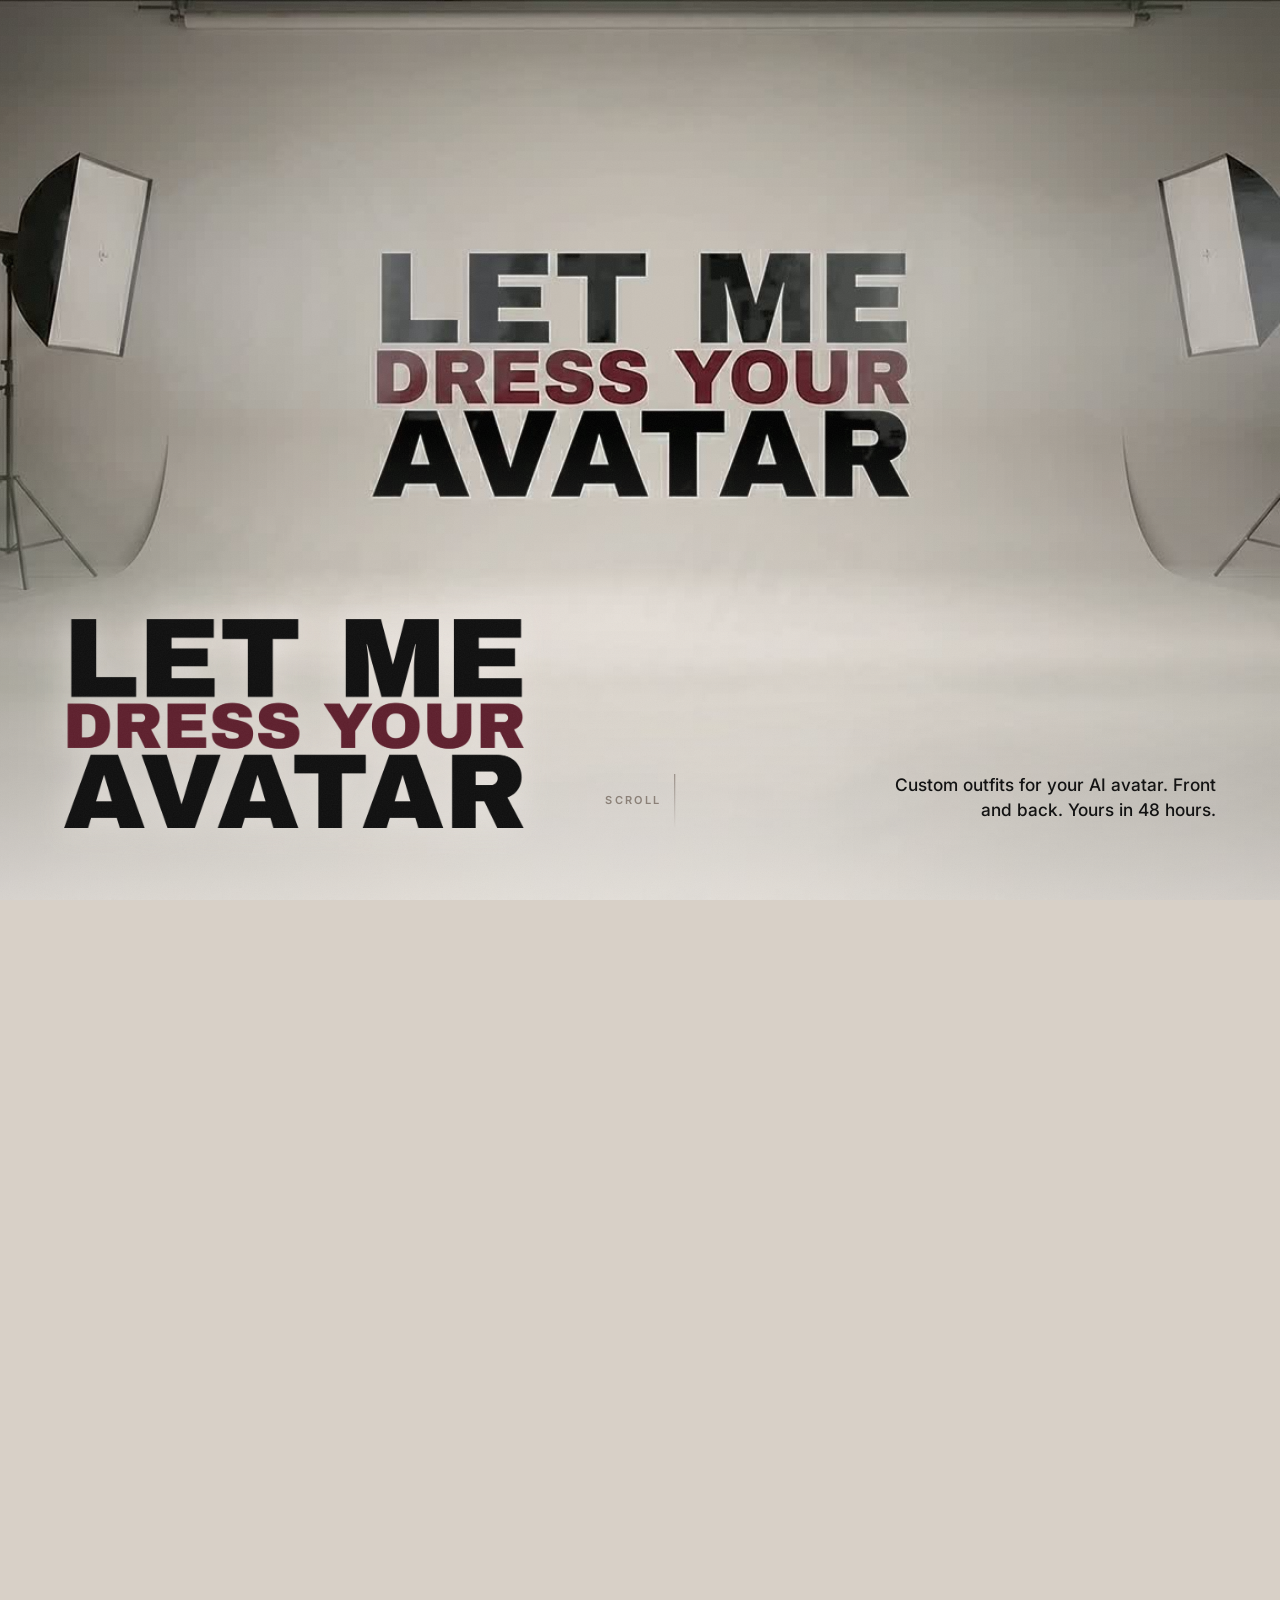
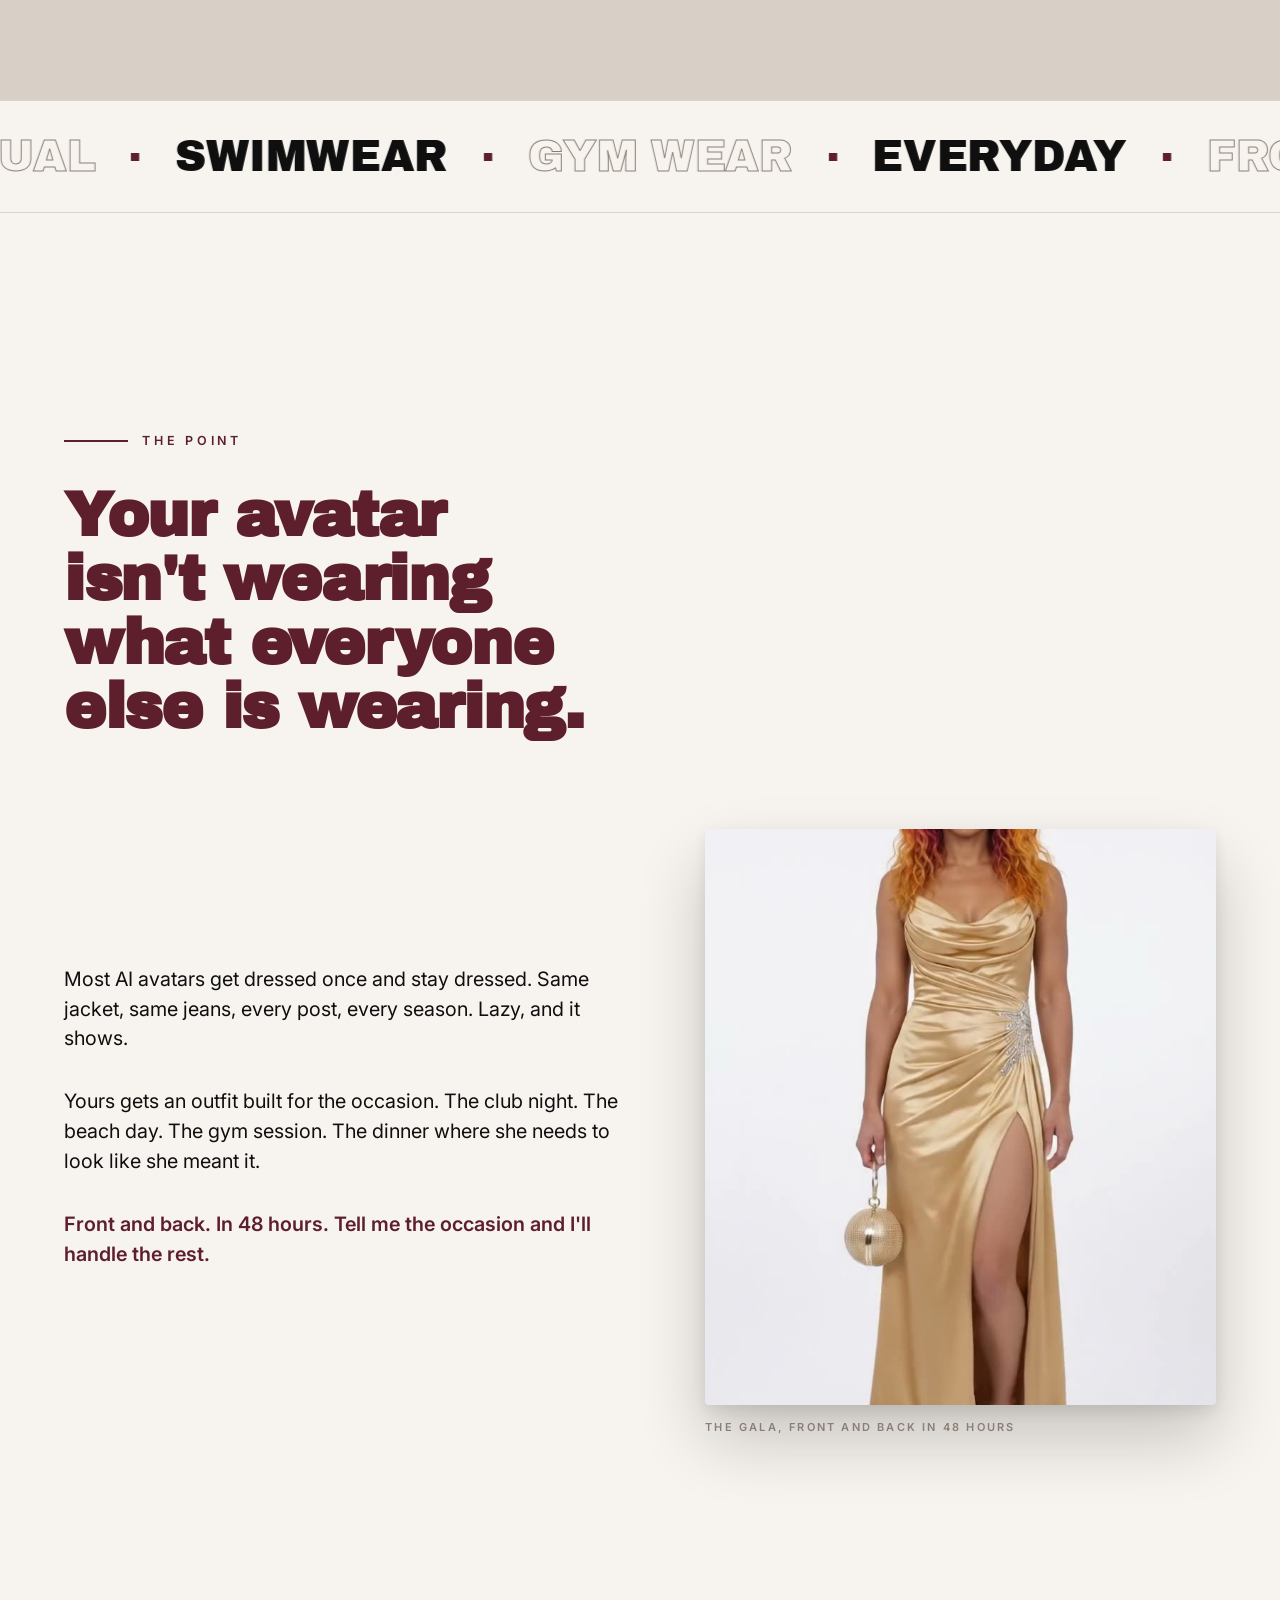
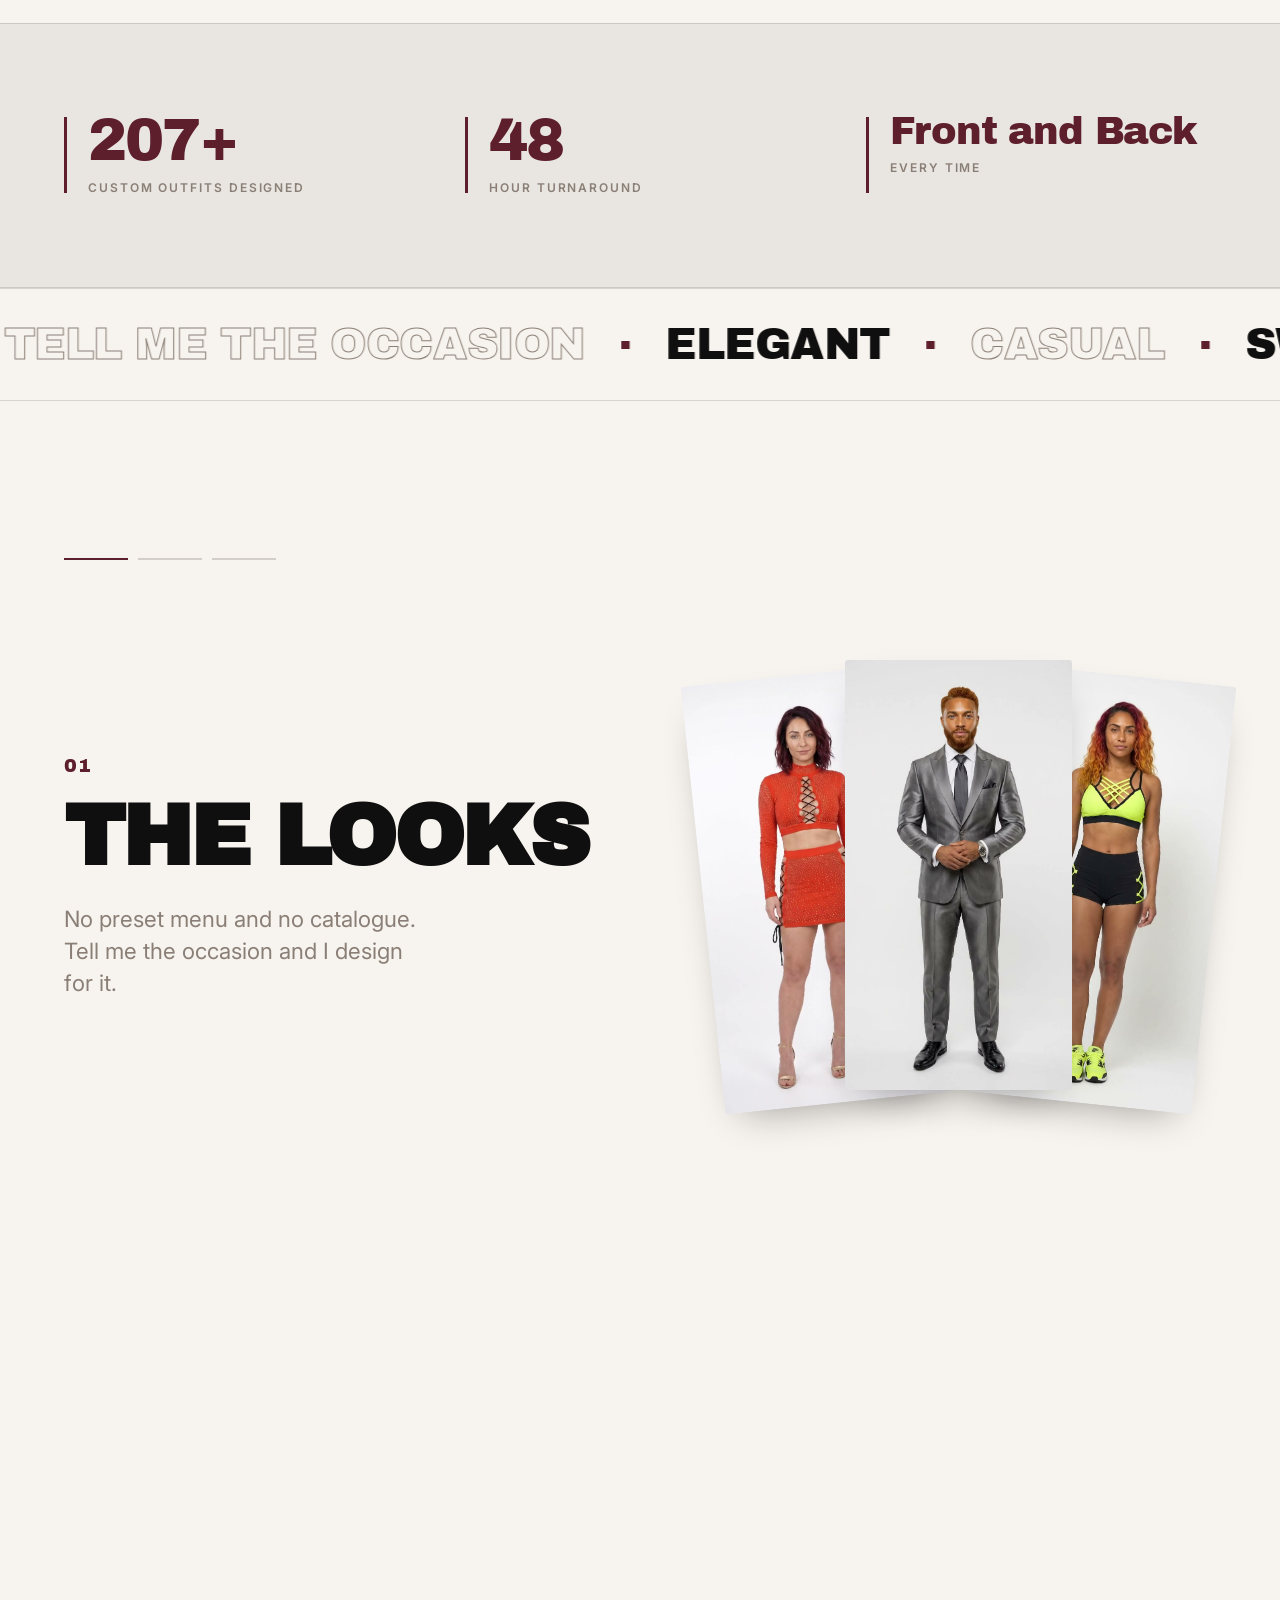
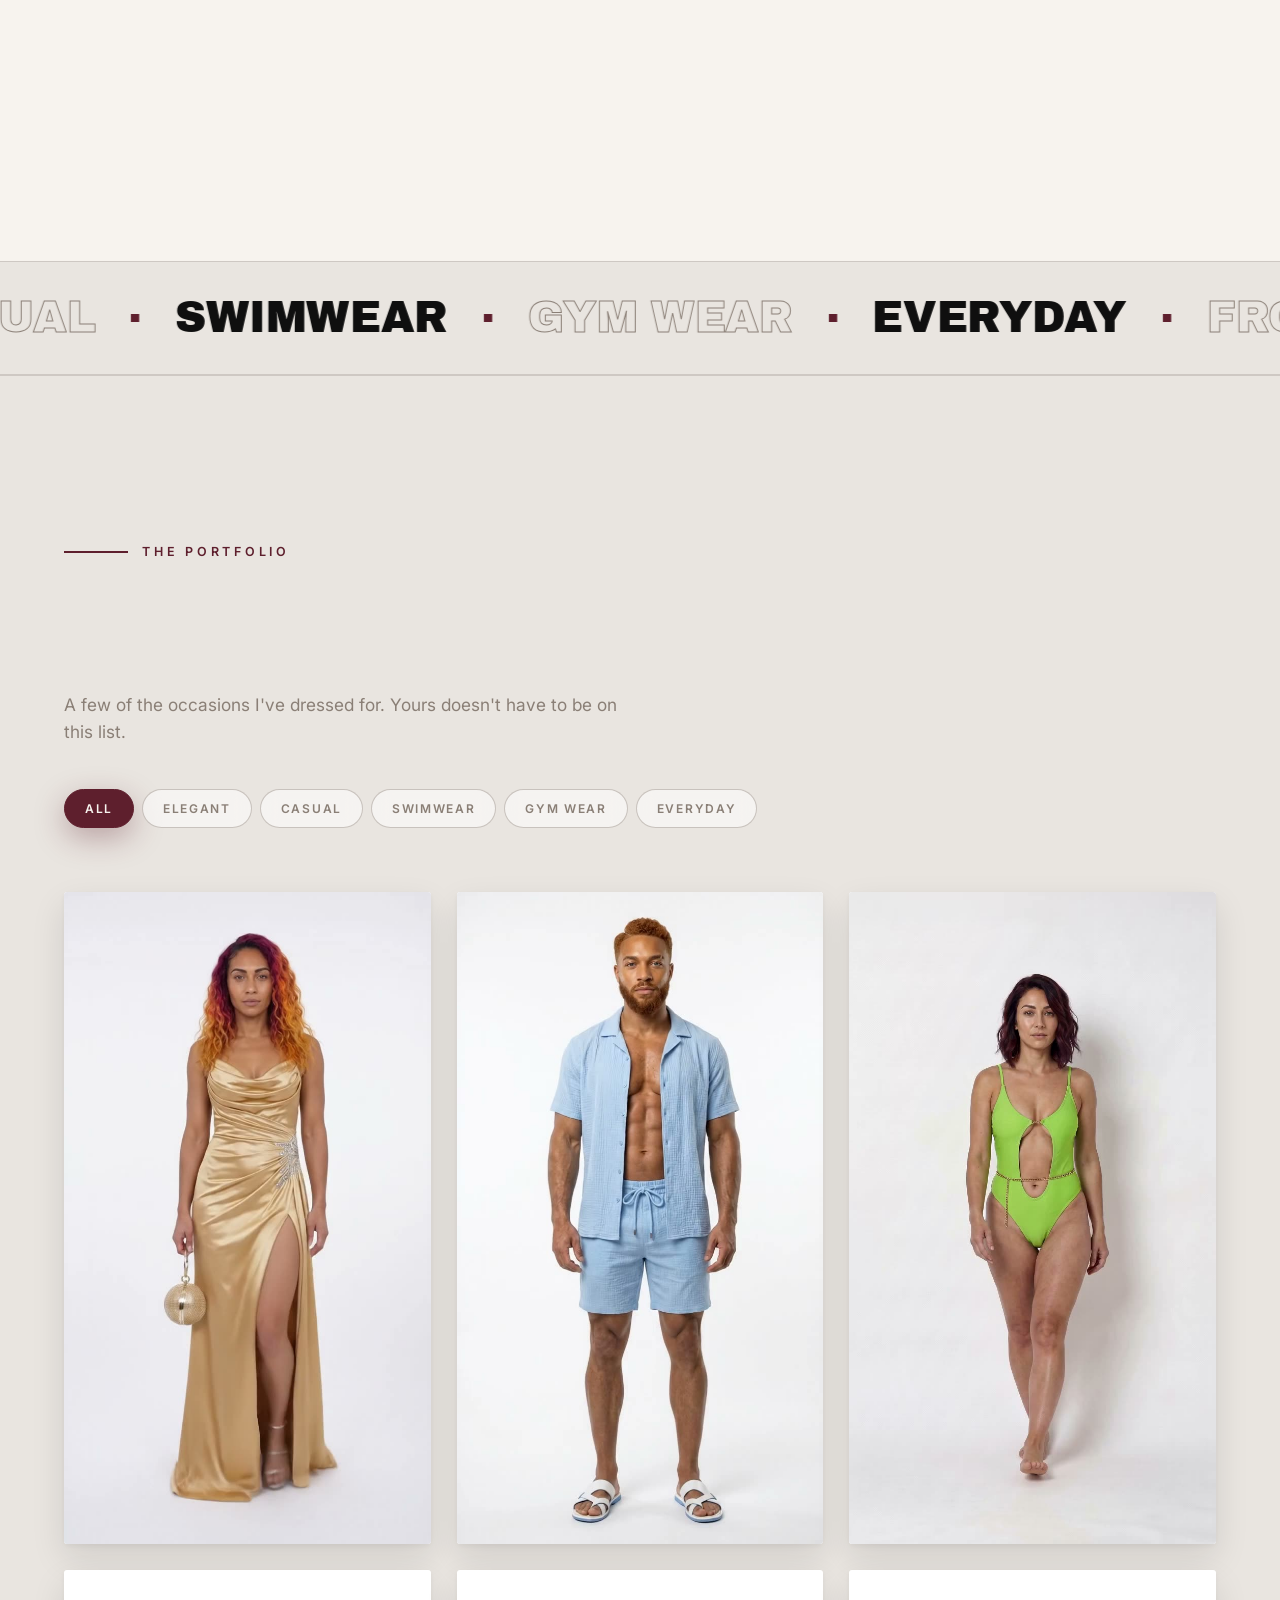
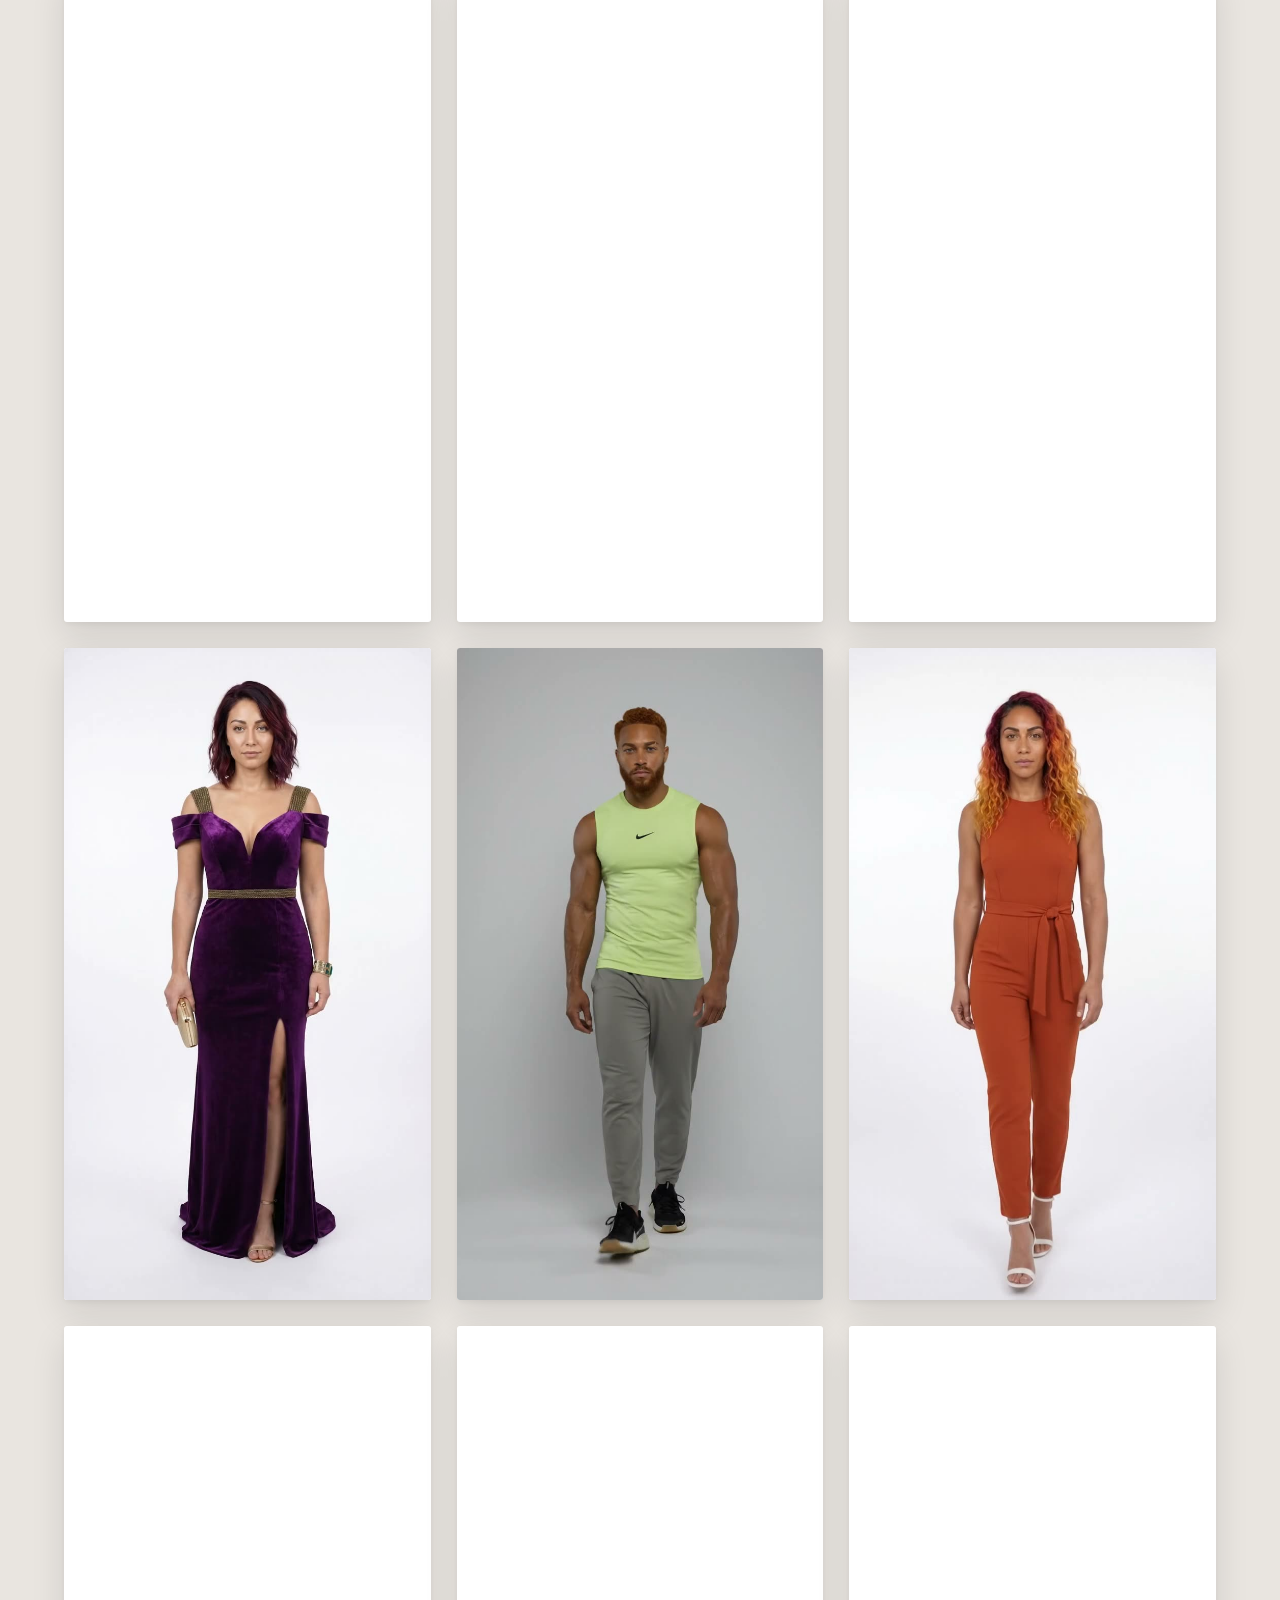
==== commit 466481d5: "Use the Beacons banners as the pack cards Each banner is a finished design carrying its own title, s" ====
--- a/let-me-dress-your-avatar/index.html
+++ b/let-me-dress-your-avatar/index.html
@@ -22,7 +22,7 @@
 <link rel="preconnect" href="https://fonts.googleapis.com">
 <link rel="preconnect" href="https://fonts.gstatic.com" crossorigin>
 <link href="https://fonts.googleapis.com/css2?family=Archivo+Black&family=Inter:wght@400;500;600&display=swap" rel="stylesheet">
-<link rel="stylesheet" href="styles.css?v=22">
+<link rel="stylesheet" href="styles.css?v=24">
 <link rel="preload" as="image" href="frames/hero/f_0001.jpg">
 </head>
 <body>
@@ -167,27 +167,30 @@
     <div class="packs__grid stagger">
 
       <a class="pack reveal" href="https://shop.beacons.ai/soloandfearless/154f09b8-63da-4252-adec-135bed02fa82" target="_blank" rel="noopener">
-        <!-- cover drops in here: <img class="pack__cover" src="assets/packs/dressed-to-haunt.jpg" alt=""> -->
-        <span class="pack__no">01</span>
-        <span class="pack__name">Dressed to Haunt</span>
-        <span class="pack__kind">Halloween costume prompt pack</span>
-        <span class="pack__go" aria-hidden="true"></span>
+        <img class="pack__cover" src="assets/packs/dressed-to-haunt.jpg" width="900" height="506" loading="lazy" decoding="async"
+             alt="Dressed to Haunt, a Halloween costume prompt pack">
+        <span class="pack__bar">
+          <span class="pack__kind">Halloween costume prompt pack</span>
+          <span class="pack__go" aria-hidden="true"></span>
+        </span>
       </a>
 
       <a class="pack reveal" href="https://shop.beacons.ai/soloandfearless/2bf2c007-65df-4e61-a4ed-7781417dbb85" target="_blank" rel="noopener">
-        <!-- cover drops in here: <img class="pack__cover" src="assets/packs/emoji-couture.jpg" alt=""> -->
-        <span class="pack__no">02</span>
-        <span class="pack__name">Emoji Couture</span>
-        <span class="pack__kind">Wear the emoji</span>
-        <span class="pack__go" aria-hidden="true"></span>
+        <img class="pack__cover" src="assets/packs/emoji-couture.jpg" width="900" height="506" loading="lazy" decoding="async"
+             alt="Emoji Couture, wear the emoji. An AI image prompt pack">
+        <span class="pack__bar">
+          <span class="pack__kind">Wear the emoji</span>
+          <span class="pack__go" aria-hidden="true"></span>
+        </span>
       </a>
 
       <a class="pack reveal" href="https://shop.beacons.ai/soloandfearless/54d77eab-cd36-48da-a066-6c53c8c96e0f" target="_blank" rel="noopener">
-        <!-- cover drops in here: <img class="pack__cover" src="assets/packs/lace-and-vows.jpg" alt=""> -->
-        <span class="pack__no">03</span>
-        <span class="pack__name">Lace &amp; Vows</span>
-        <span class="pack__kind">Lingerie prompt bundle</span>
-        <span class="pack__go" aria-hidden="true"></span>
+        <img class="pack__cover" src="assets/packs/lace-and-vows.jpg" width="900" height="506" loading="lazy" decoding="async"
+             alt="Lace and Vows, the lingerie prompt bundle">
+        <span class="pack__bar">
+          <span class="pack__kind">Lingerie prompt bundle</span>
+          <span class="pack__go" aria-hidden="true"></span>
+        </span>
       </a>
 
     </div>
--- a/let-me-dress-your-avatar/styles.css
+++ b/let-me-dress-your-avatar/styles.css
@@ -51,7 +51,9 @@
   text-rendering:optimizeLegibility;
 }
 
-img{ max-width:100%; display:block; }
+/* height:auto matters. Without it an intrinsic height="" attribute on the tag
+   wins over aspect-ratio and the image renders at its raw pixel height. */
+img{ max-width:100%; height:auto; display:block; }
 a{ color:inherit; }
 
 .sr-only{
@@ -547,37 +549,40 @@
   grid-template-columns:repeat(auto-fit, minmax(min(100%, 280px), 1fr));
   gap:clamp(14px, 1.8vw, 26px);
 }
+/* Each banner is already a finished design carrying its own title, so the
+   card does not typeset the name again. The image is the card. */
 .pack{
   position:relative;
-  display:flex; flex-direction:column; gap:9px;
-  min-height:220px;
+  display:block;
   text-decoration:none; color:var(--ink);
   background:var(--back-1);
   border:1px solid rgba(138,127,118,.34);
   border-radius:4px;
-  padding:clamp(26px, 2.8vw, 40px);
   overflow:hidden;
   box-shadow:var(--sh-1);
   transition:transform .5s var(--ease), box-shadow .5s var(--ease);
 }
 .pack:hover{ transform:translateY(-8px); box-shadow:var(--sh-2); }
-.pack__no{
-  font-family:var(--display);
-  font-size:12px; letter-spacing:.06em;
-  color:var(--accent);
-}
-.pack__name{
-  font-family:var(--display);
-  font-size:clamp(22px, 2.2vw, 31px);
-  line-height:1.04; letter-spacing:-.015em;
-  text-transform:uppercase;
-  margin-top:auto;
-}
-.pack__kind{ font-size:14px; line-height:1.4; color:var(--muted); }
+.pack__cover{
+  display:block; width:100%; height:auto;
+  aspect-ratio:16 / 9;
+  object-fit:cover;
+  background:var(--ink);
+  transition:transform .9s var(--ease);
+}
+.pack:hover .pack__cover{ transform:scale(1.04); }
+.pack__bar{
+  position:relative; z-index:1;
+  display:flex; align-items:center; justify-content:space-between; gap:14px;
+  min-height:62px;
+  padding:14px 16px 14px 18px;
+  background:var(--back-1);
+}
+.pack__kind{ font-size:14px; line-height:1.35; color:var(--muted); }
 .pack__go{
-  position:absolute; top:clamp(22px,2.4vw,32px); right:clamp(22px,2.4vw,32px);
+  flex:none;
   display:grid; place-items:center;
-  width:40px; height:40px; border-radius:999px;
+  width:38px; height:38px; border-radius:999px;
   border:1px solid rgba(138,127,118,.42);
   color:var(--ink);
   transition:background .35s var(--ease), border-color .35s var(--ease), color .35s var(--ease), transform .35s var(--ease);
@@ -591,13 +596,6 @@
 .pack:hover .pack__go{
   background:var(--accent); border-color:var(--accent); color:var(--ink-inv);
   transform:translateX(3px);
-}
-/* ready for the Beacons cover art, drops in with no other change */
-.pack__cover{
-  width:100%; height:170px;
-  object-fit:cover; border-radius:3px;
-  margin-bottom:6px;
-  background:#fff;
 }
 
 .pricing{
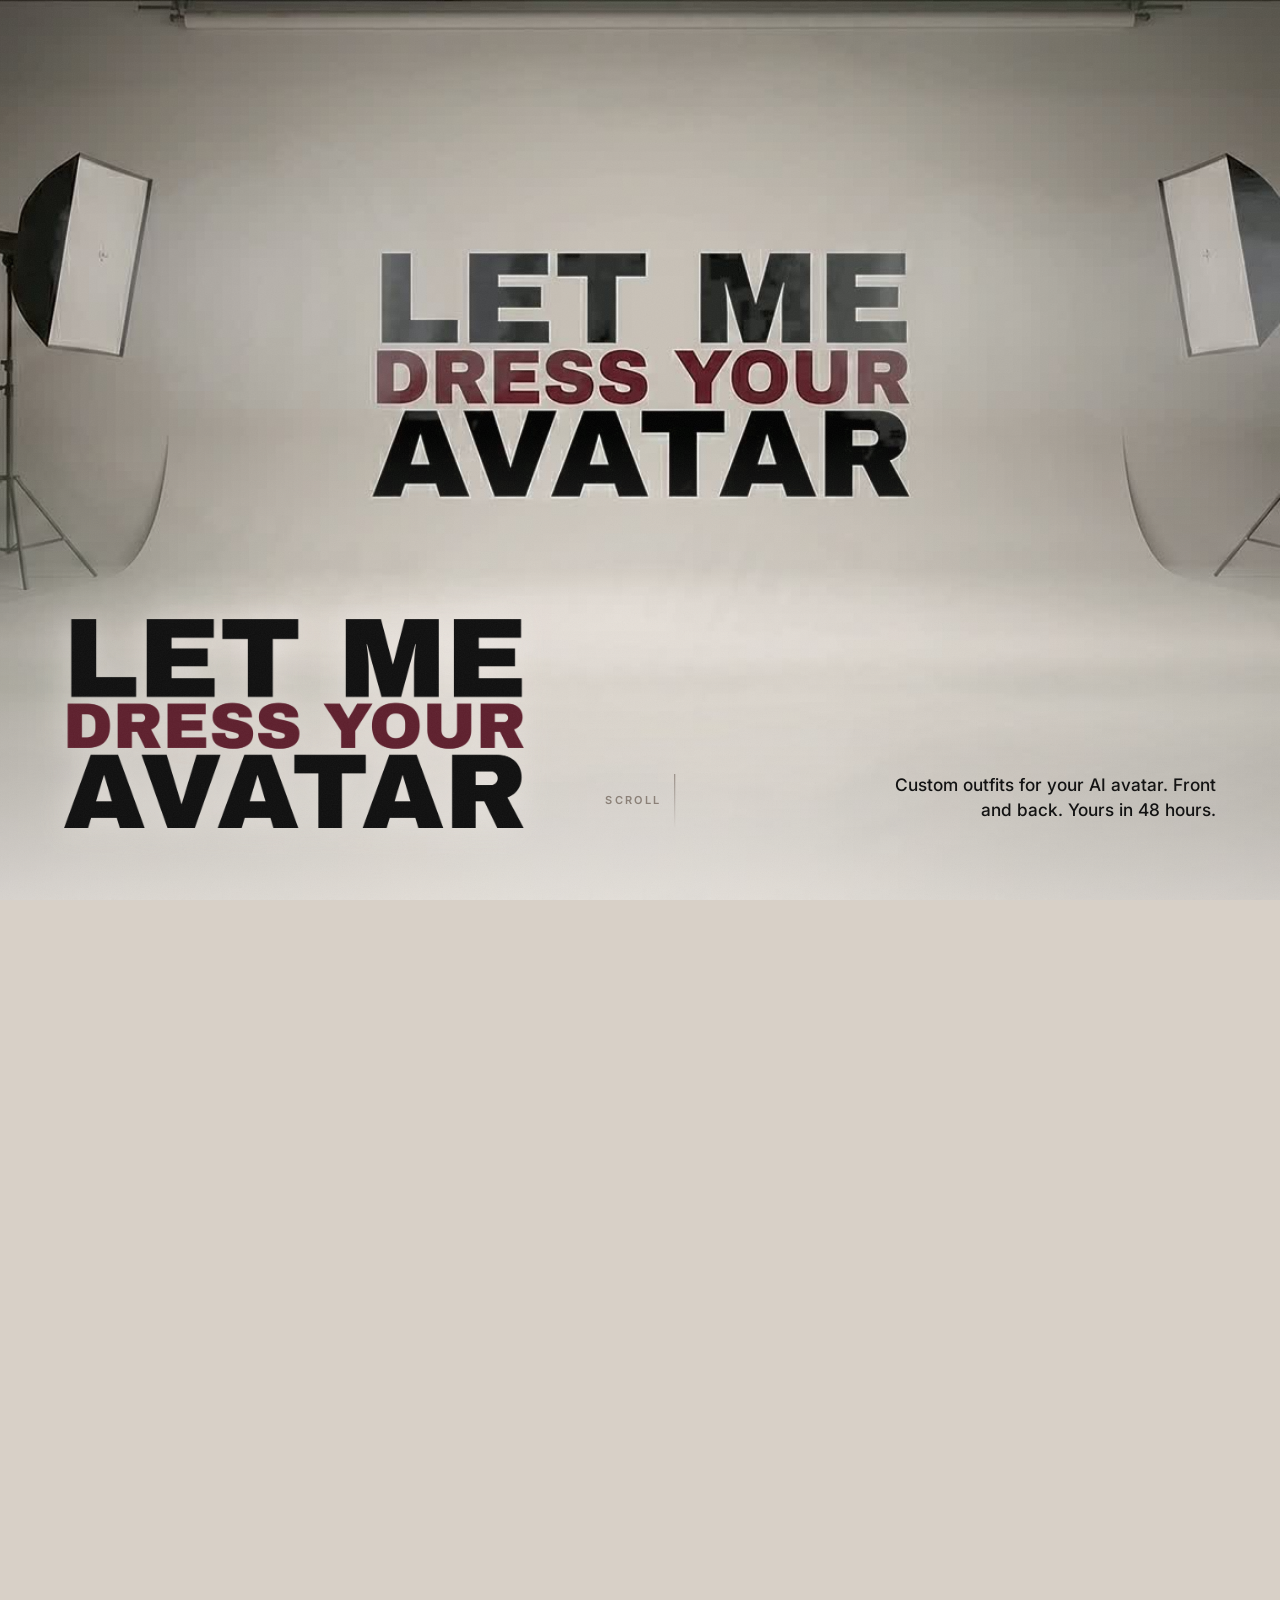
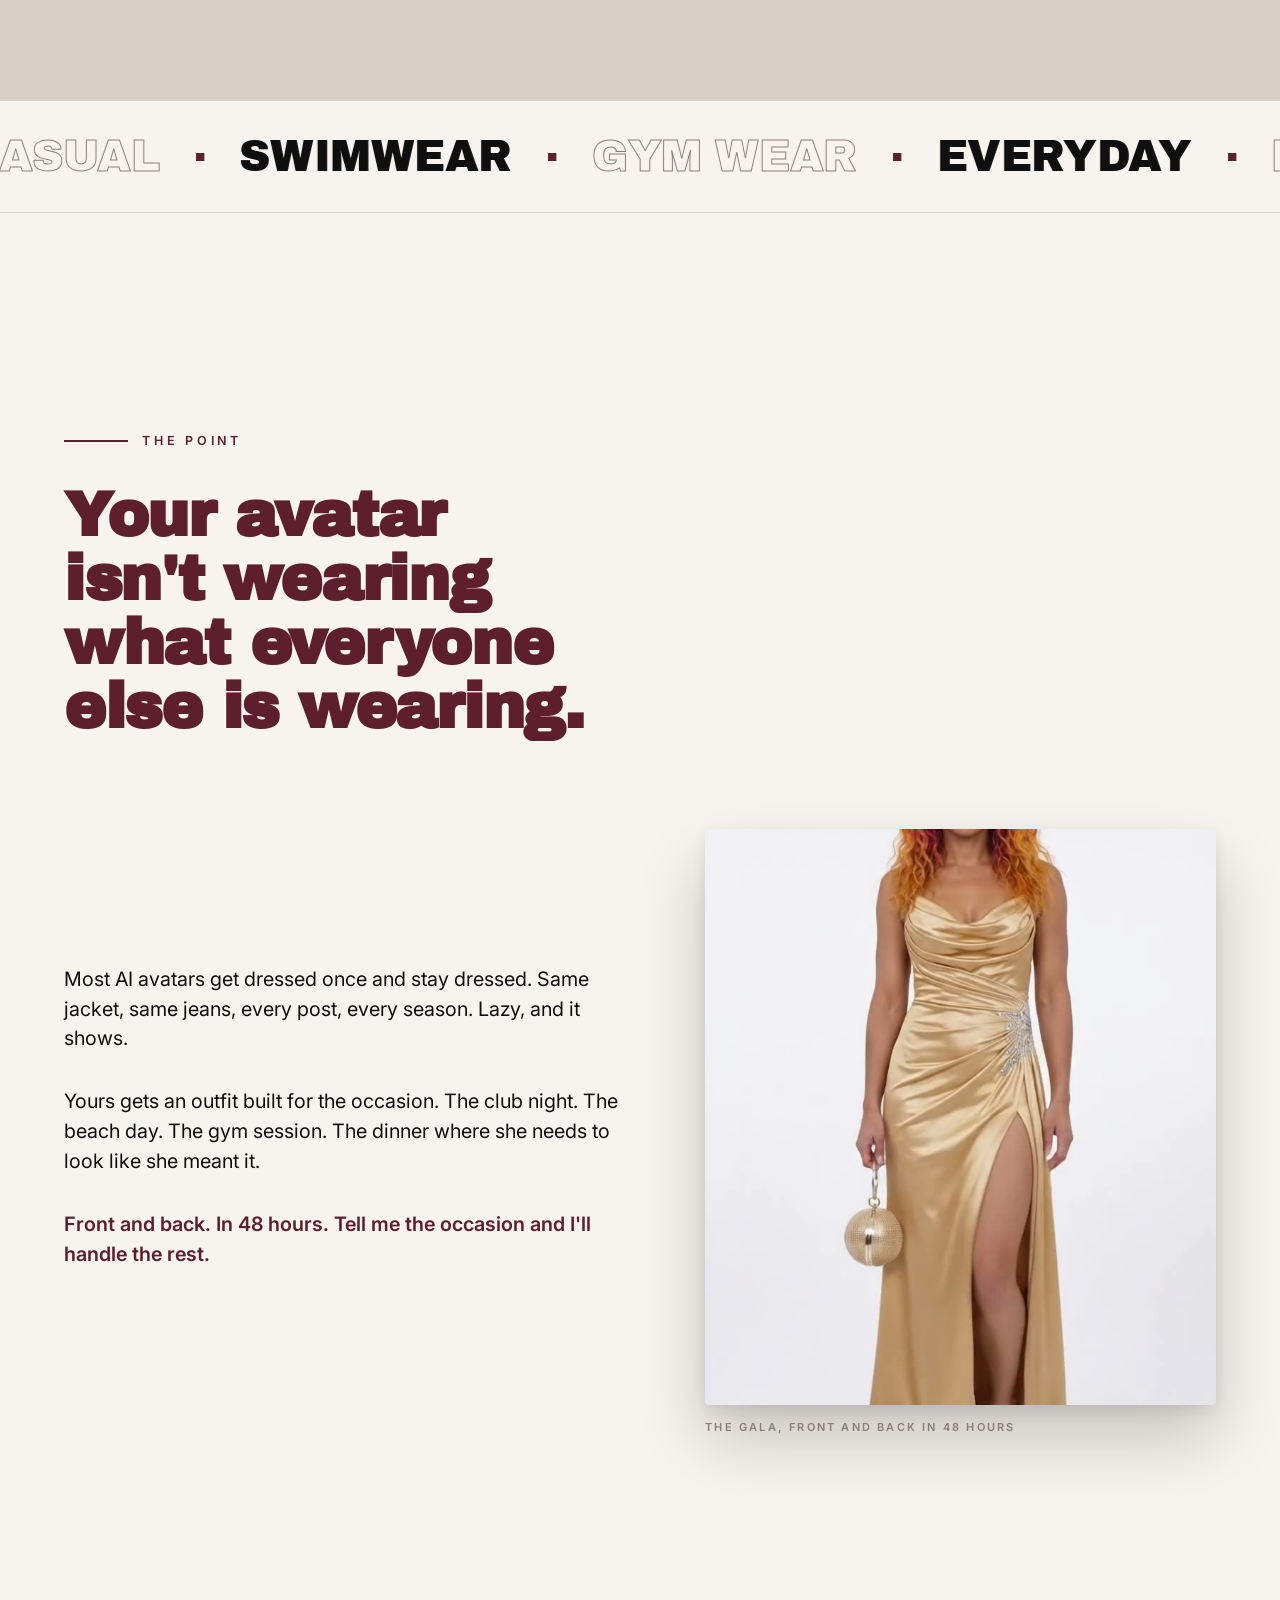
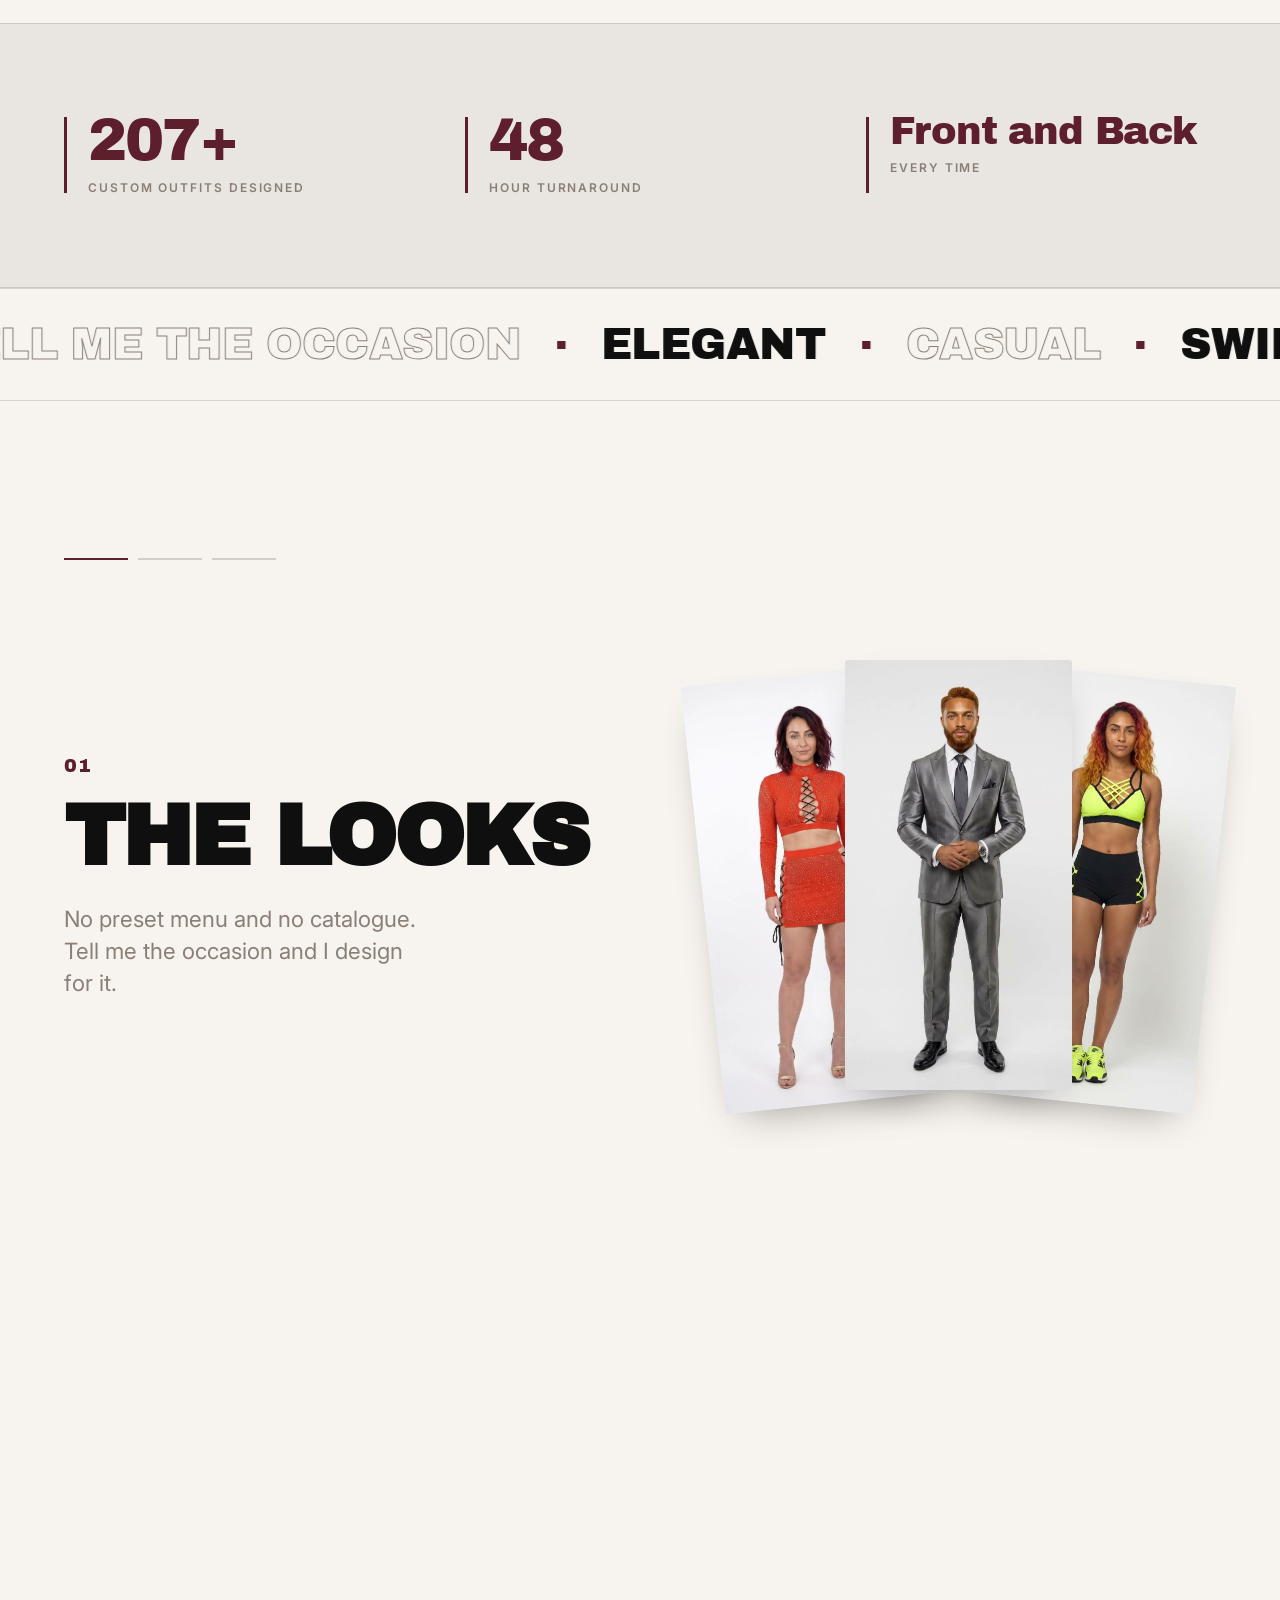
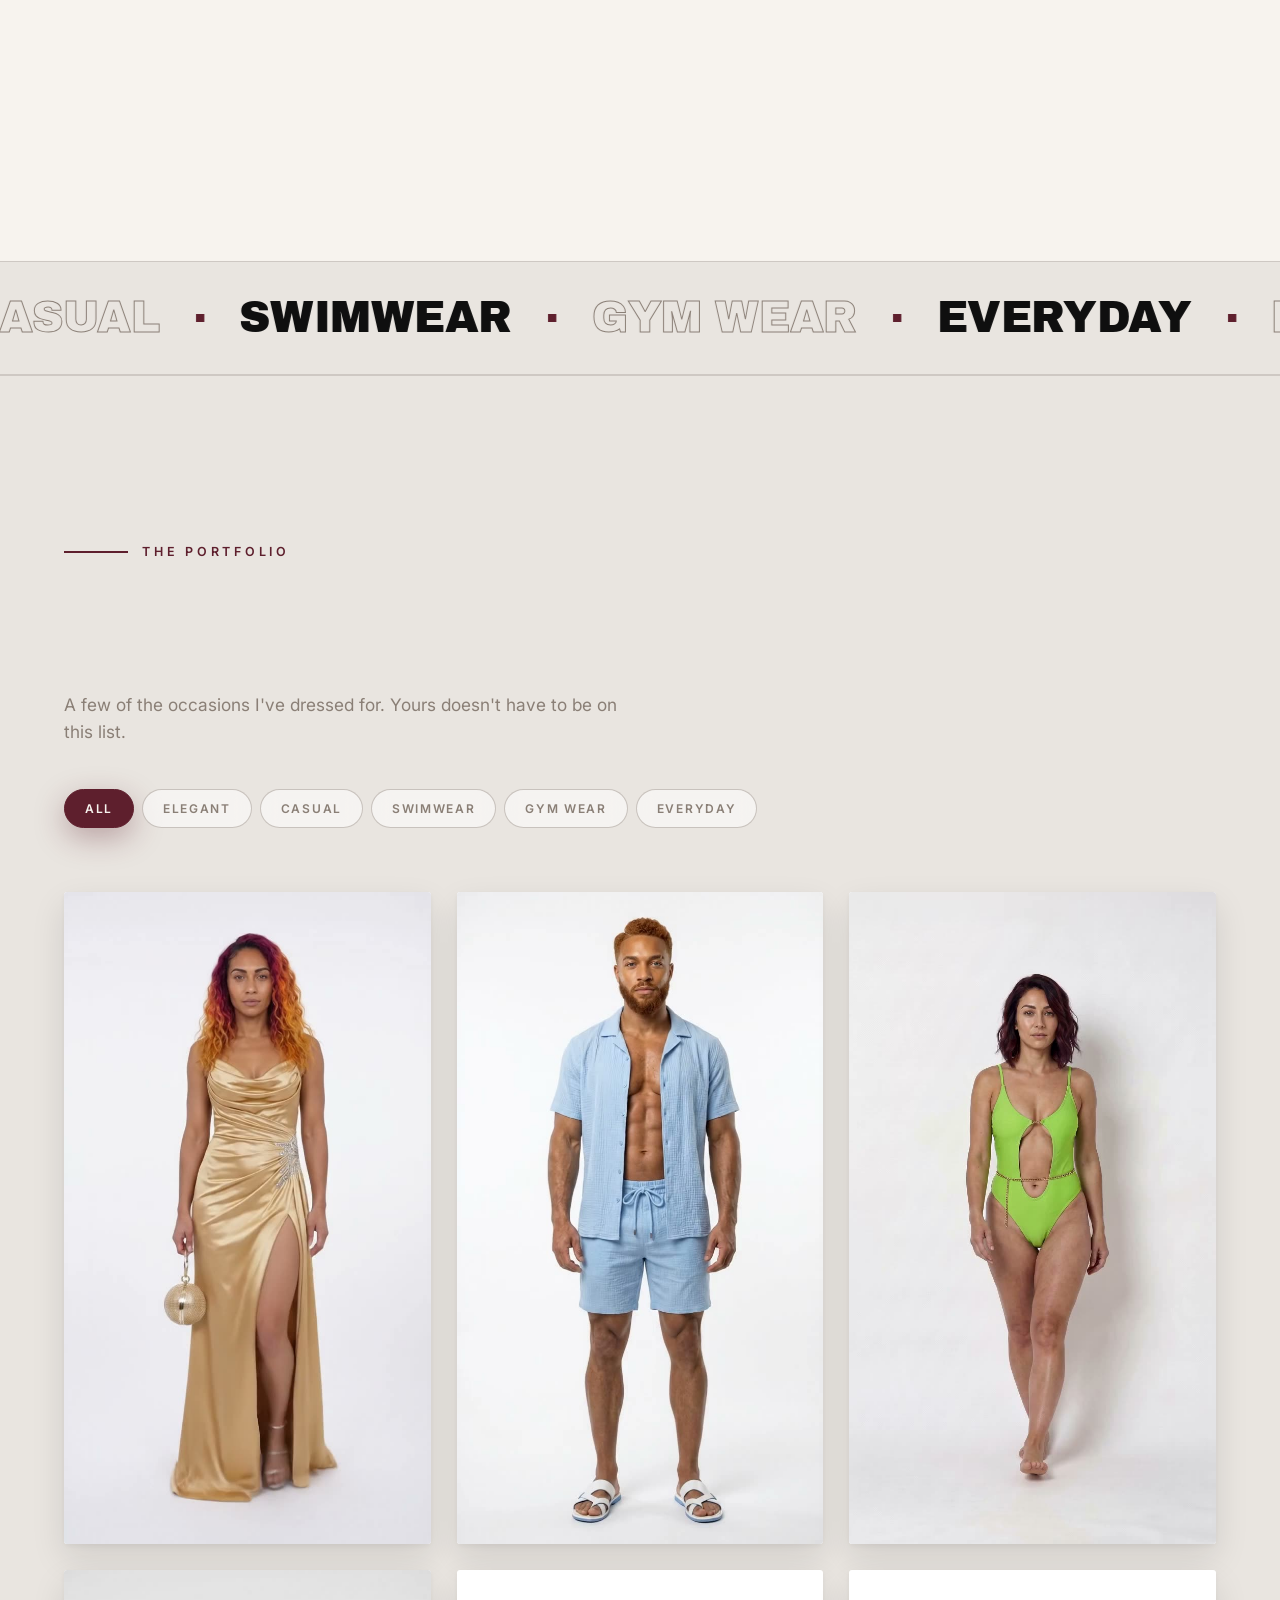
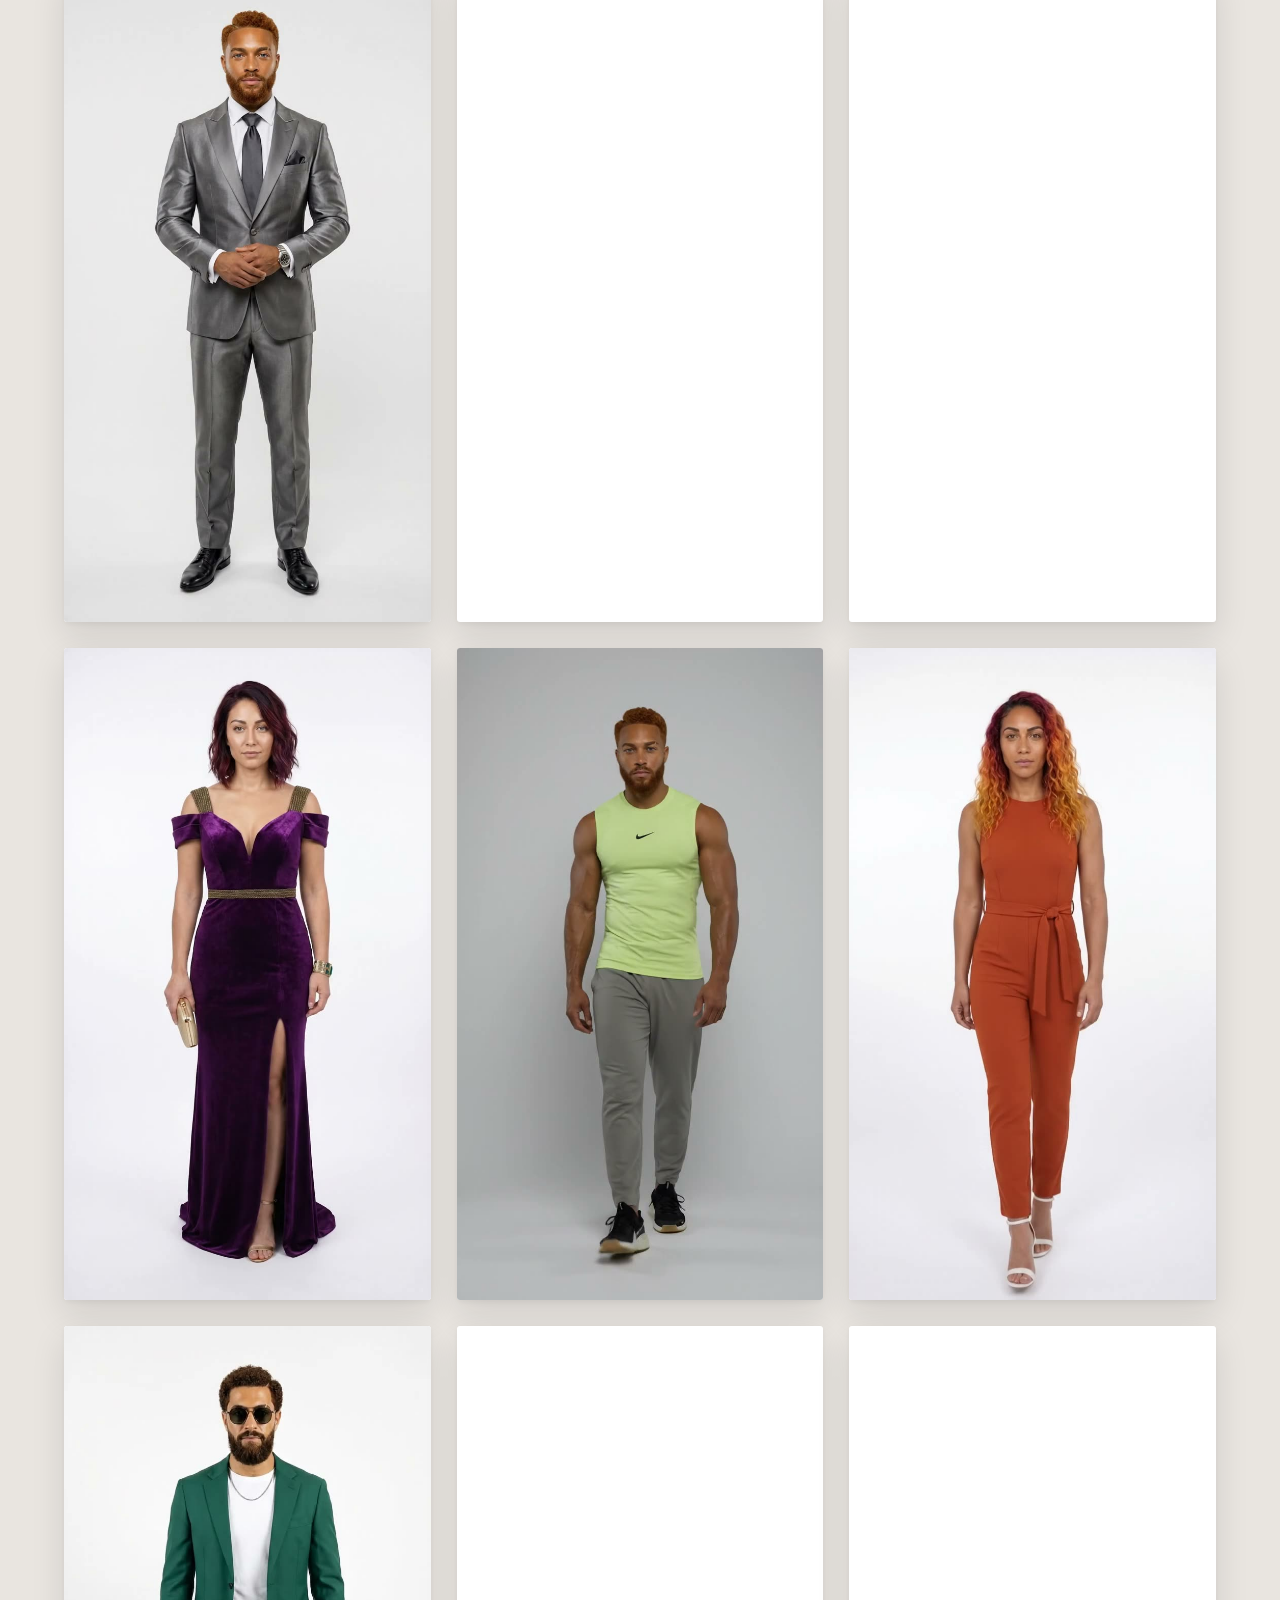
==== commit 3fef7c64: "Add JSON-LD and llms.txt for answer engines Schema.org Organization and Service with both offers, so" ====
--- a/let-me-dress-your-avatar/index.html
+++ b/let-me-dress-your-avatar/index.html
@@ -22,6 +22,54 @@
 <link rel="preconnect" href="https://fonts.googleapis.com">
 <link rel="preconnect" href="https://fonts.gstatic.com" crossorigin>
 <link href="https://fonts.googleapis.com/css2?family=Archivo+Black&family=Inter:wght@400;500;600&display=swap" rel="stylesheet">
+<!-- Machine-readable facts for search and answer engines. Prices here must stay
+     in step with the visible text in the pricing section. -->
+<script type="application/ld+json">
+{
+  "@context": "https://schema.org",
+  "@graph": [
+    {
+      "@type": "Organization",
+      "@id": "https://bluedigitalcore.github.io/let-me-dress-your-avatar/#org",
+      "name": "Let Me Dress Your Avatar",
+      "url": "https://bluedigitalcore.github.io/let-me-dress-your-avatar/",
+      "logo": "https://bluedigitalcore.github.io/let-me-dress-your-avatar/assets/logo.png",
+      "description": "Custom outfit design for AI avatars.",
+      "sameAs": ["https://instagram.com/letmedressyouravatar"]
+    },
+    {
+      "@type": "Service",
+      "@id": "https://bluedigitalcore.github.io/let-me-dress-your-avatar/#service",
+      "name": "Custom AI avatar outfit design",
+      "serviceType": "Custom AI avatar outfit design",
+      "provider": { "@id": "https://bluedigitalcore.github.io/let-me-dress-your-avatar/#org" },
+      "areaServed": "Worldwide",
+      "description": "Custom outfits designed for your AI avatar. Send a face and body reference and the occasion you need, and get finished renders in 48 hours. Every look is delivered as a front view and a back view.",
+      "offers": [
+        {
+          "@type": "Offer",
+          "name": "Wardrobe Drop",
+          "price": "37",
+          "priceCurrency": "USD",
+          "availability": "https://schema.org/InStock",
+          "url": "https://buy.stripe.com/7sY4gzcL92307Wq5y5cbC00",
+          "description": "5 custom looks, any occasion. Front and back view of every look. Delivered in 48 hours. One round of revisions within 5 days."
+        },
+        {
+          "@type": "Offer",
+          "name": "Monthly Wardrobe",
+          "price": "67",
+          "priceCurrency": "USD",
+          "availability": "https://schema.org/InStock",
+          "url": "https://buy.stripe.com/7sYaEX26vePMdgKbWtcbC01",
+          "description": "8 custom looks a month, delivered as two drops of 4 or one drop of 8. Front and back view of every look. 48 hours per drop. One revision round per drop. Cancel anytime."
+        }
+      ]
+    }
+  ]
+}
+</script>
+
 <link rel="stylesheet" href="styles.css?v=24">
 <link rel="preload" as="image" href="frames/hero/f_0001.jpg">
 </head>
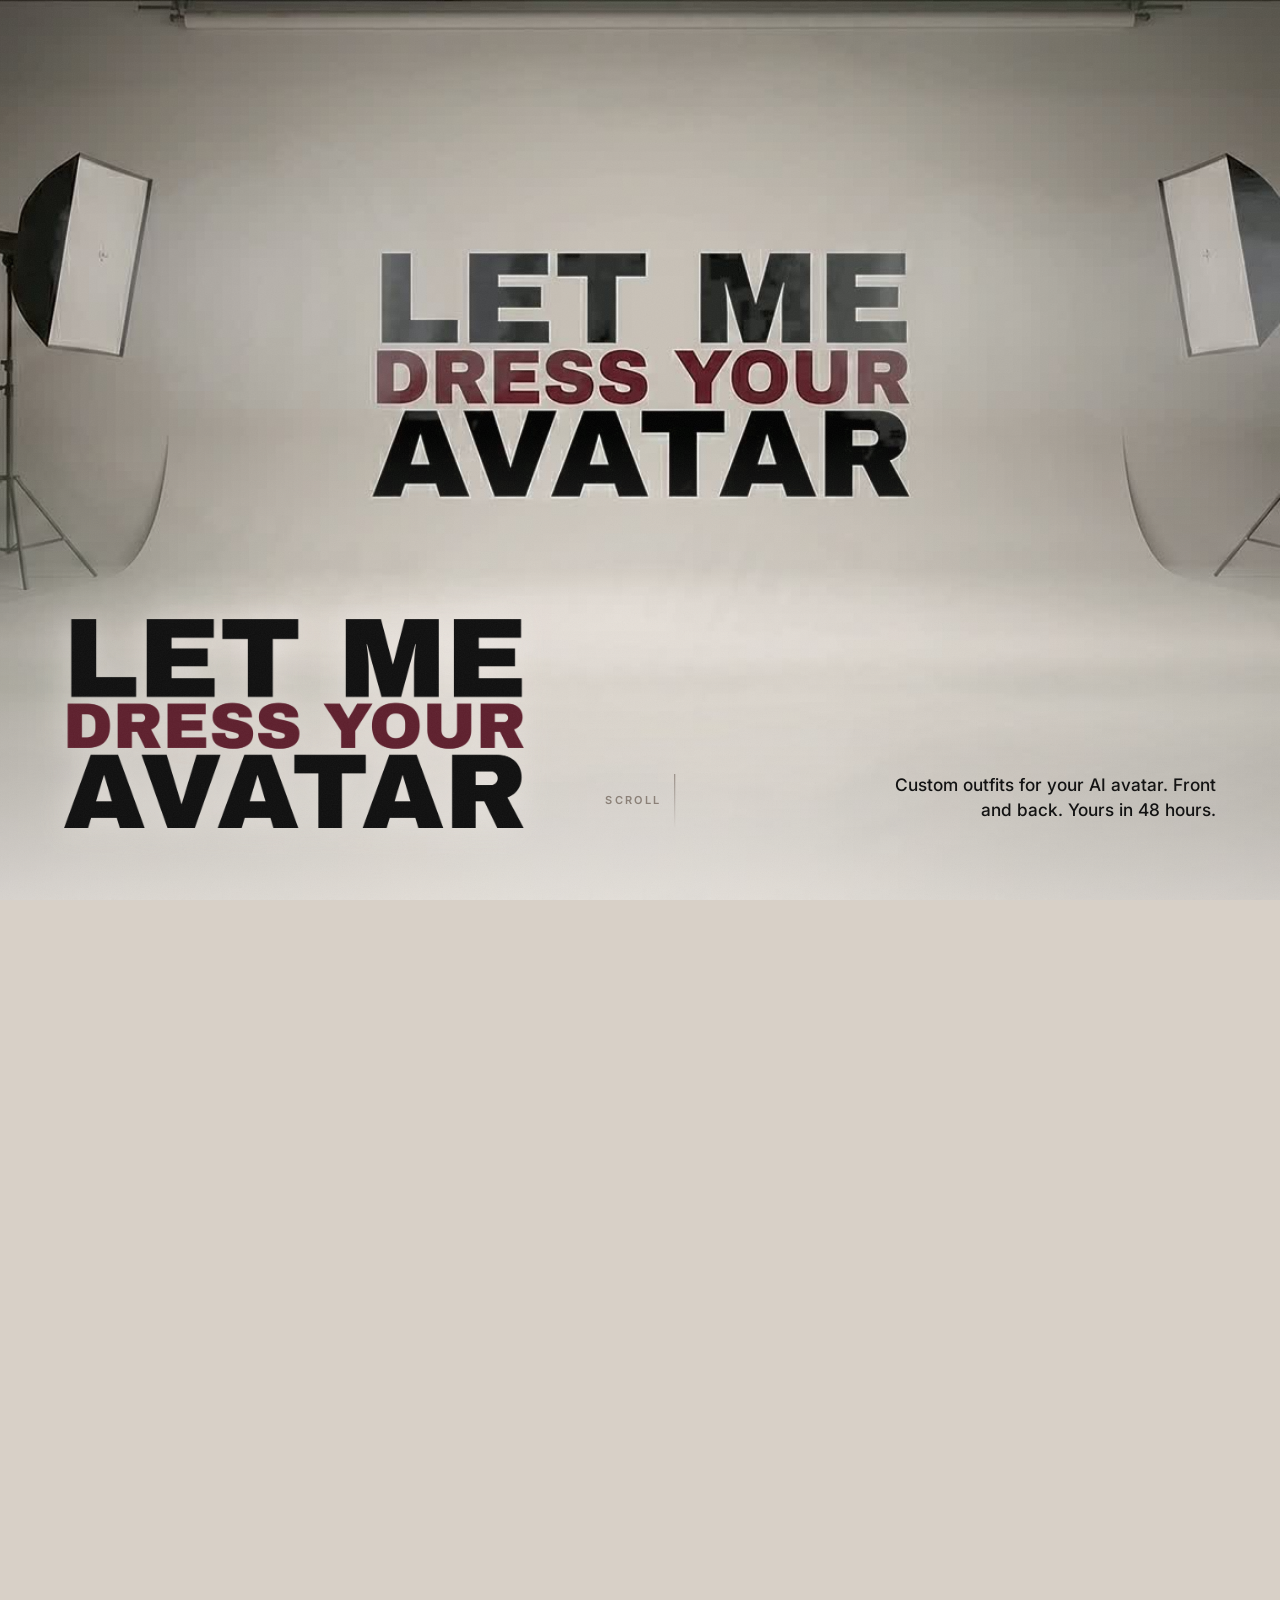
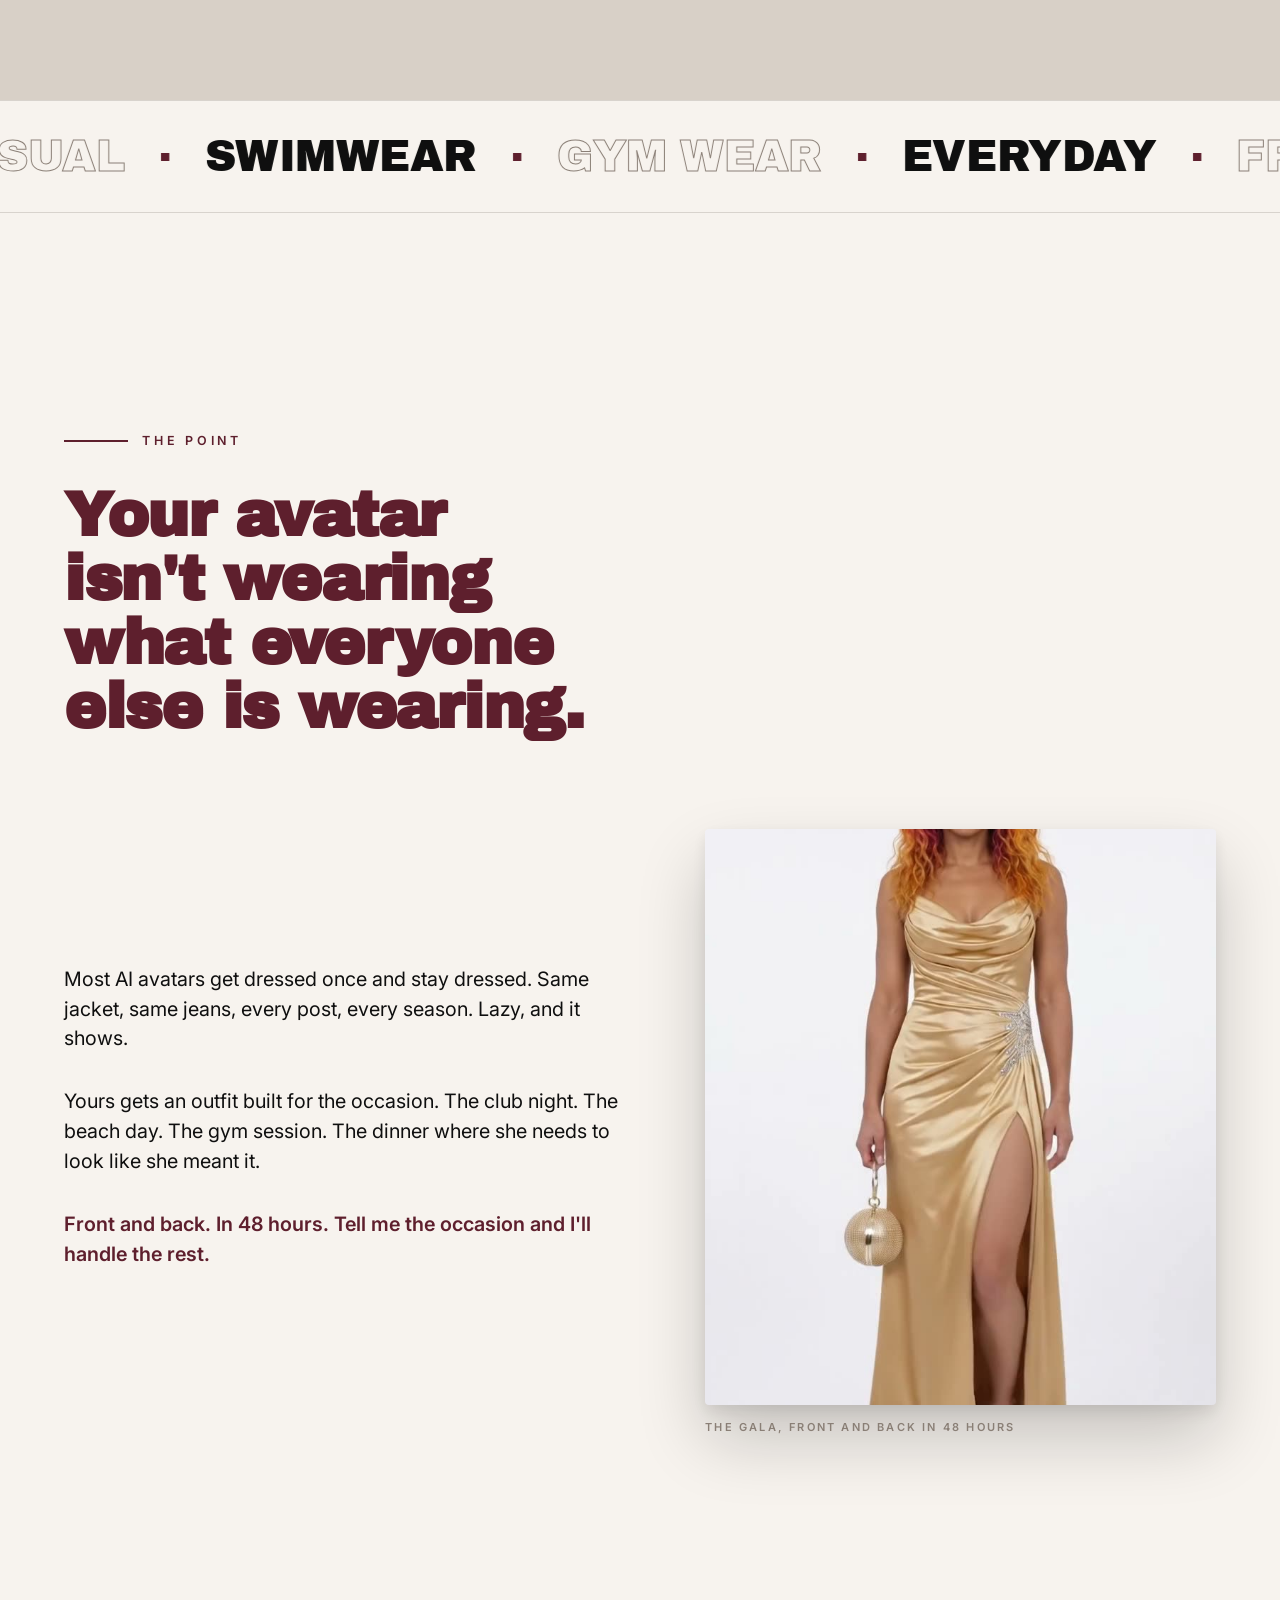
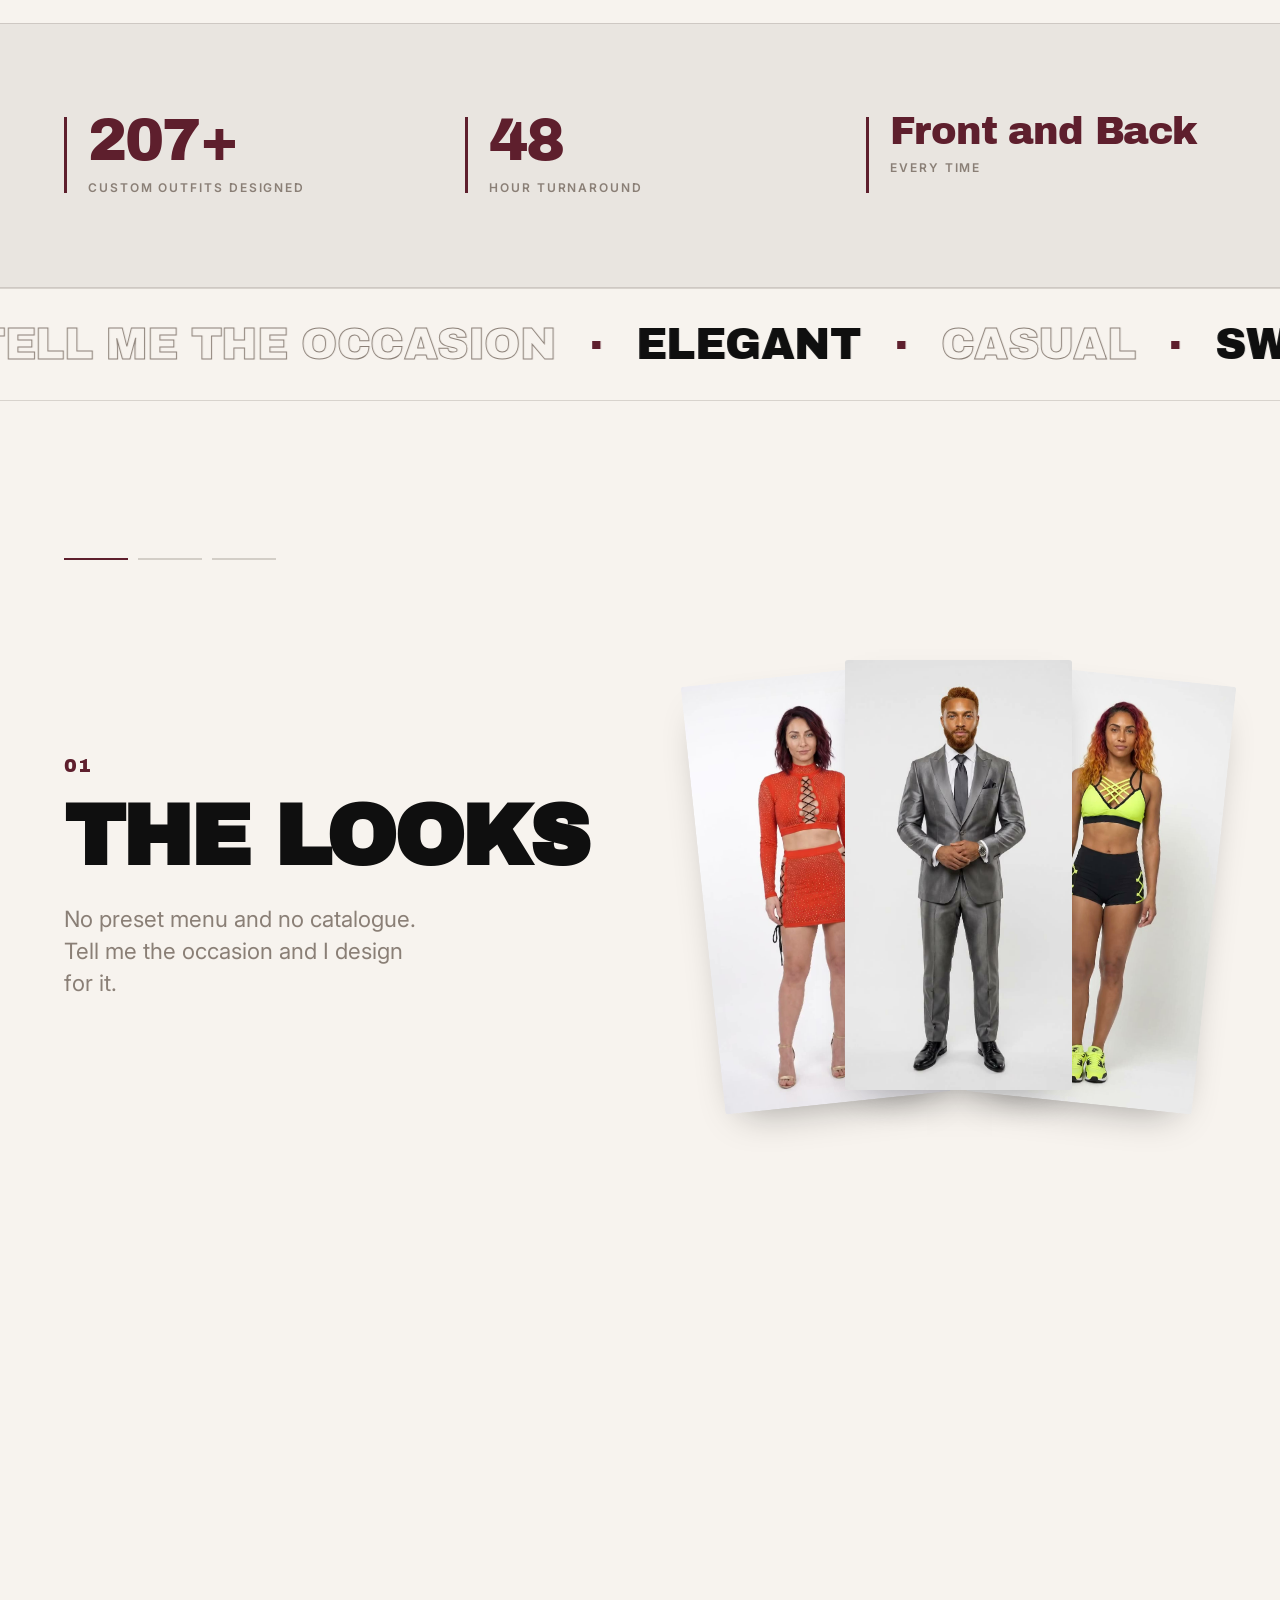
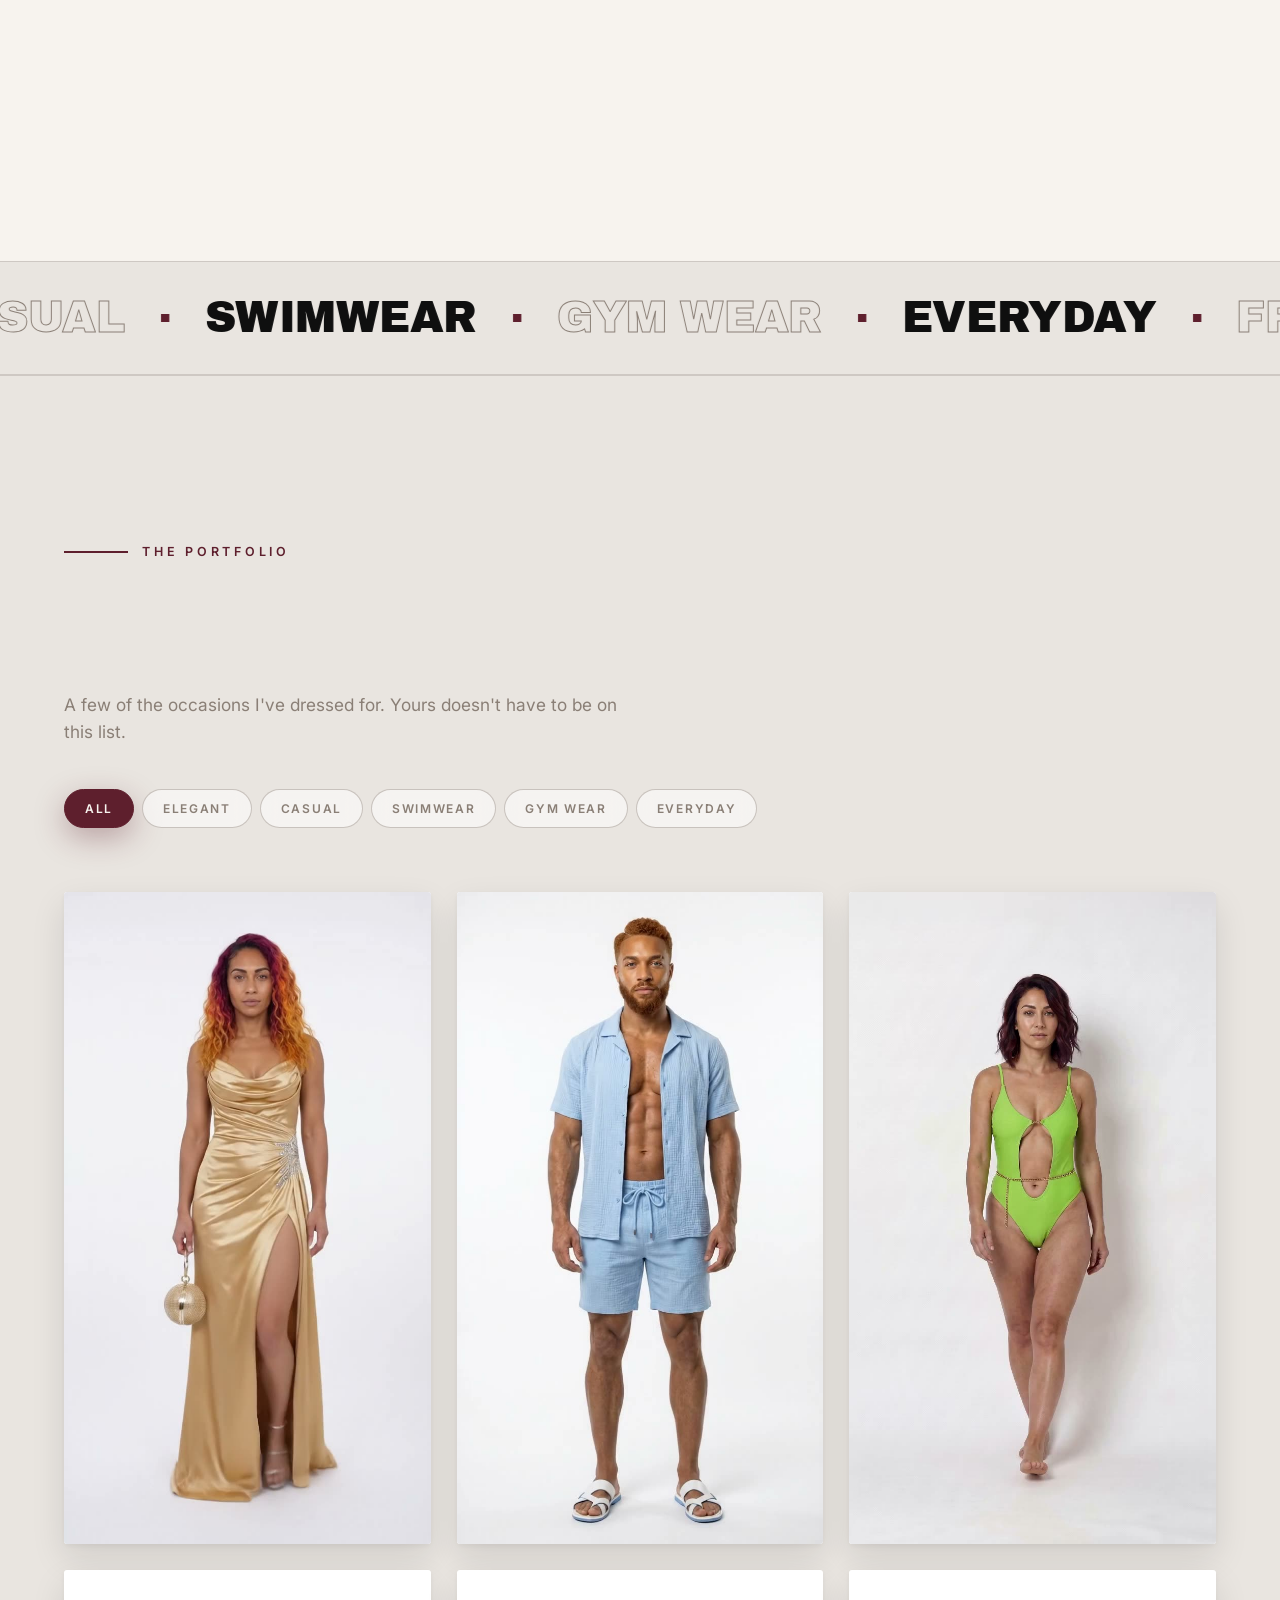
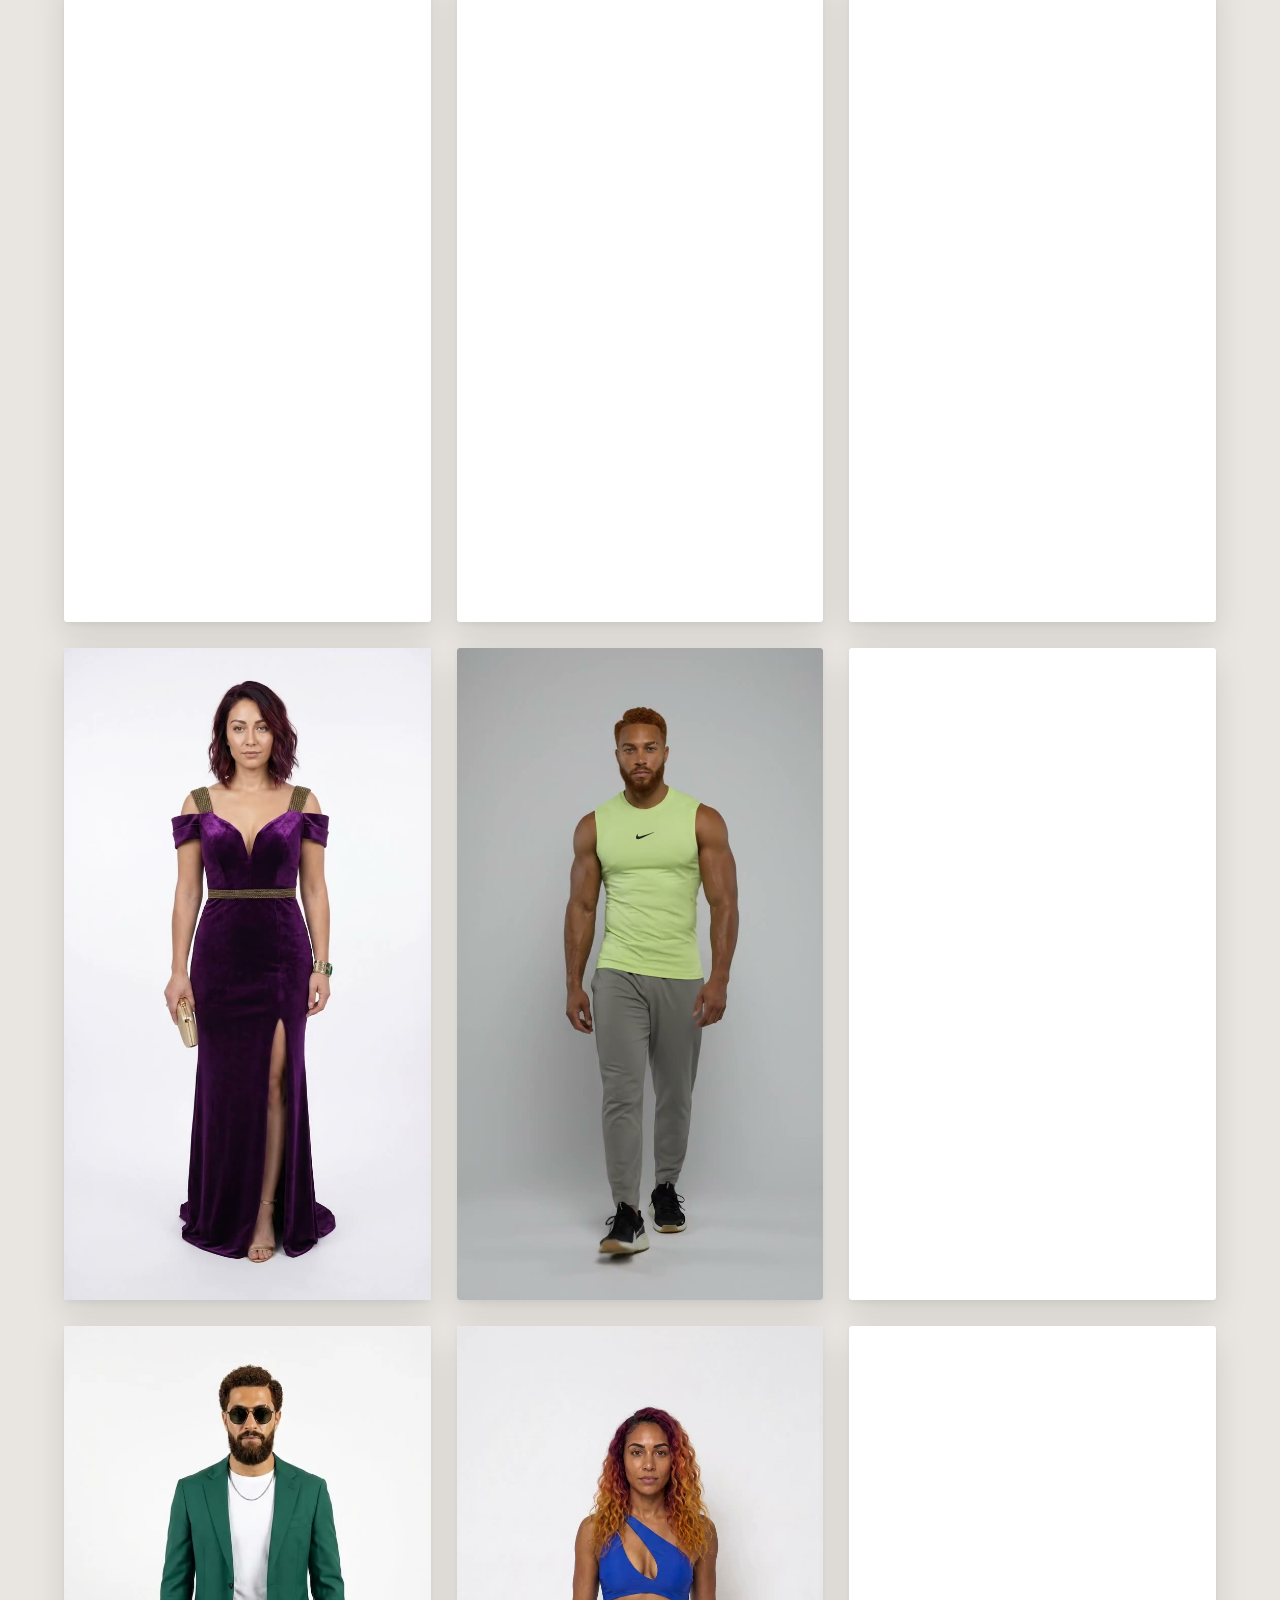
==== commit 09e23b88: "Block AI training crawlers, add an FAQ robots.txt now disallows training crawlers while keeping retr" ====
--- a/let-me-dress-your-avatar/index.html
+++ b/let-me-dress-your-avatar/index.html
@@ -65,12 +65,34 @@
           "description": "8 custom looks a month, delivered as two drops of 4 or one drop of 8. Front and back view of every look. 48 hours per drop. One revision round per drop. Cancel anytime."
         }
       ]
+    },
+    {
+      "@type": "FAQPage",
+      "@id": "https://bluedigitalcore.github.io/let-me-dress-your-avatar/#faq",
+      "mainEntity": [
+        { "@type": "Question", "name": "What do you need from me?",
+          "acceptedAnswer": { "@type": "Answer", "text": "Your avatar's face reference and body reference, and the occasion you are dressing for. After checkout you get a short form to send them in." } },
+        { "@type": "Question", "name": "How long does it take?",
+          "acceptedAnswer": { "@type": "Answer", "text": "48 hours. On the monthly plan that is 48 hours per drop." } },
+        { "@type": "Question", "name": "Do I get the back of the outfit too?",
+          "acceptedAnswer": { "@type": "Answer", "text": "Yes. Every look is delivered as a front view and a back view, every time." } },
+        { "@type": "Question", "name": "What if a look is not right?",
+          "acceptedAnswer": { "@type": "Answer", "text": "Wardrobe Drop includes one round of revisions within 5 days. Monthly Wardrobe includes one revision round per drop." } },
+        { "@type": "Question", "name": "Do I pick from a catalogue?",
+          "acceptedAnswer": { "@type": "Answer", "text": "No. There is no preset menu. Tell me the occasion and I design for it. The occasions shown on the site are work already delivered, not a list you have to choose from." } },
+        { "@type": "Question", "name": "How is this different from the prompt packs?",
+          "acceptedAnswer": { "@type": "Answer", "text": "The wardrobe service is done for you: the outfits are designed and delivered as finished renders. The prompt packs are prompts you run yourself in your own AI image tool." } },
+        { "@type": "Question", "name": "How many looks do I get?",
+          "acceptedAnswer": { "@type": "Answer", "text": "Wardrobe Drop is 5 custom looks. Monthly Wardrobe is 8 looks a month, delivered as two drops of 4 or one drop of 8." } },
+        { "@type": "Question", "name": "Can I cancel the monthly plan?",
+          "acceptedAnswer": { "@type": "Answer", "text": "Yes, anytime. It runs to the end of the billing cycle you have already paid for." } }
+      ]
     }
   ]
 }
 </script>
 
-<link rel="stylesheet" href="styles.css?v=24">
+<link rel="stylesheet" href="styles.css?v=25">
 <link rel="preload" as="image" href="frames/hero/f_0001.jpg">
 </head>
 <body>
@@ -288,6 +310,56 @@
   </div>
 </section>
 
+<!-- ============ FAQ ============ -->
+<section class="faq" id="faq">
+  <div class="wrap">
+    <p class="eyebrow reveal">The details</p>
+    <h2 class="sec__title reveal">Questions</h2>
+
+    <div class="faq__list stagger">
+      <details class="faq__item reveal">
+        <summary>What do you need from me?</summary>
+        <div><p>Your avatar's face reference and body reference, and the occasion you are dressing for. After checkout you get a short form to send them in.</p></div>
+      </details>
+
+      <details class="faq__item reveal">
+        <summary>How long does it take?</summary>
+        <div><p>48 hours. On the monthly plan that is 48 hours per drop.</p></div>
+      </details>
+
+      <details class="faq__item reveal">
+        <summary>Do I get the back of the outfit too?</summary>
+        <div><p>Yes. Every look is delivered as a front view and a back view, every time.</p></div>
+      </details>
+
+      <details class="faq__item reveal">
+        <summary>What if a look is not right?</summary>
+        <div><p>Wardrobe Drop includes one round of revisions within 5 days. Monthly Wardrobe includes one revision round per drop.</p></div>
+      </details>
+
+      <details class="faq__item reveal">
+        <summary>Do I pick from a catalogue?</summary>
+        <div><p>No. There is no preset menu. Tell me the occasion and I design for it. The occasions shown on this page are work I have already delivered, not a list you have to choose from.</p></div>
+      </details>
+
+      <details class="faq__item reveal">
+        <summary>How is this different from the prompt packs?</summary>
+        <div><p>The wardrobe service is done for you: I design the outfits and send you finished renders. The prompt packs are prompts you run yourself in your own AI image tool.</p></div>
+      </details>
+
+      <details class="faq__item reveal">
+        <summary>How many looks do I get?</summary>
+        <div><p>Wardrobe Drop is 5 custom looks. Monthly Wardrobe is 8 looks a month, delivered as two drops of 4 or one drop of 8.</p></div>
+      </details>
+
+      <details class="faq__item reveal">
+        <summary>Can I cancel the monthly plan?</summary>
+        <div><p>Yes, anytime. It runs to the end of the billing cycle you have already paid for.</p></div>
+      </details>
+    </div>
+  </div>
+</section>
+
 <!-- ============ FINALE ============ -->
 <section class="finale" id="start">
   <img class="turnmark" src="assets/mark-outline.svg" alt="" aria-hidden="true">
--- a/let-me-dress-your-avatar/styles.css
+++ b/let-me-dress-your-avatar/styles.css
@@ -429,7 +429,7 @@
 /* ============================================================== GALLERY == */
 /* Section tone order is deliberate and alternates:
    manifesto cream > stats beige > pillars cream > gallery beige >
-   packs cream > pricing beige > finale black > footer cream.
+   packs cream > pricing beige > faq cream > finale black > footer cream.
    A marquee always carries the tone of the section it leads into. */
 .gallery{
   padding-block:clamp(96px, 13vw, 190px);
@@ -692,6 +692,49 @@
 .plan--alt .btn:hover{ background:var(--accent); color:var(--ink-inv); border-color:var(--accent); }
 .btn--big{ font-size:clamp(13px,1.3vw,17px); padding:24px 52px; }
 
+/* ================================================================== FAQ == */
+.faq{
+  padding-block:clamp(90px, 12vw, 170px);
+  background:var(--bg);
+}
+.faq__list{ border-top:1px solid rgba(138,127,118,.34); }
+.faq__item{ border-bottom:1px solid rgba(138,127,118,.34); }
+.faq__item summary{
+  list-style:none; cursor:pointer;
+  display:flex; align-items:center; justify-content:space-between; gap:20px;
+  padding:clamp(20px,2.2vw,28px) 0;
+  font-family:var(--display);
+  font-size:clamp(16px, 1.55vw, 21px);
+  line-height:1.3; letter-spacing:-.01em;
+  transition:color .3s var(--ease);
+}
+.faq__item summary::-webkit-details-marker{ display:none; }
+.faq__item summary:hover{ color:var(--accent); }
+.faq__item summary::after{
+  content:""; flex:none;
+  width:12px; height:12px;
+  border-right:2px solid currentColor; border-bottom:2px solid currentColor;
+  transform:rotate(45deg) translate(-3px,-3px);
+  transition:transform .4s var(--ease);
+}
+.faq__item[open] summary{ color:var(--accent); }
+.faq__item[open] summary::after{ transform:rotate(225deg) translate(-3px,-3px); }
+/* grid trick so the answer opens smoothly instead of snapping */
+.faq__item > div{
+  display:grid; grid-template-rows:0fr;
+  transition:grid-template-rows .35s var(--ease);
+}
+.faq__item[open] > div{ grid-template-rows:1fr; }
+.faq__item > div > *{ overflow:hidden; }
+.faq__item p{
+  margin:0;
+  padding-bottom:clamp(20px,2.2vw,28px);
+  max-width:62ch;
+  font-size:clamp(15px,1.3vw,17px);
+  line-height:1.6;
+  color:var(--muted);
+}
+
 /* =============================================================== FINALE == */
 .finale{
   position:relative; overflow:hidden;
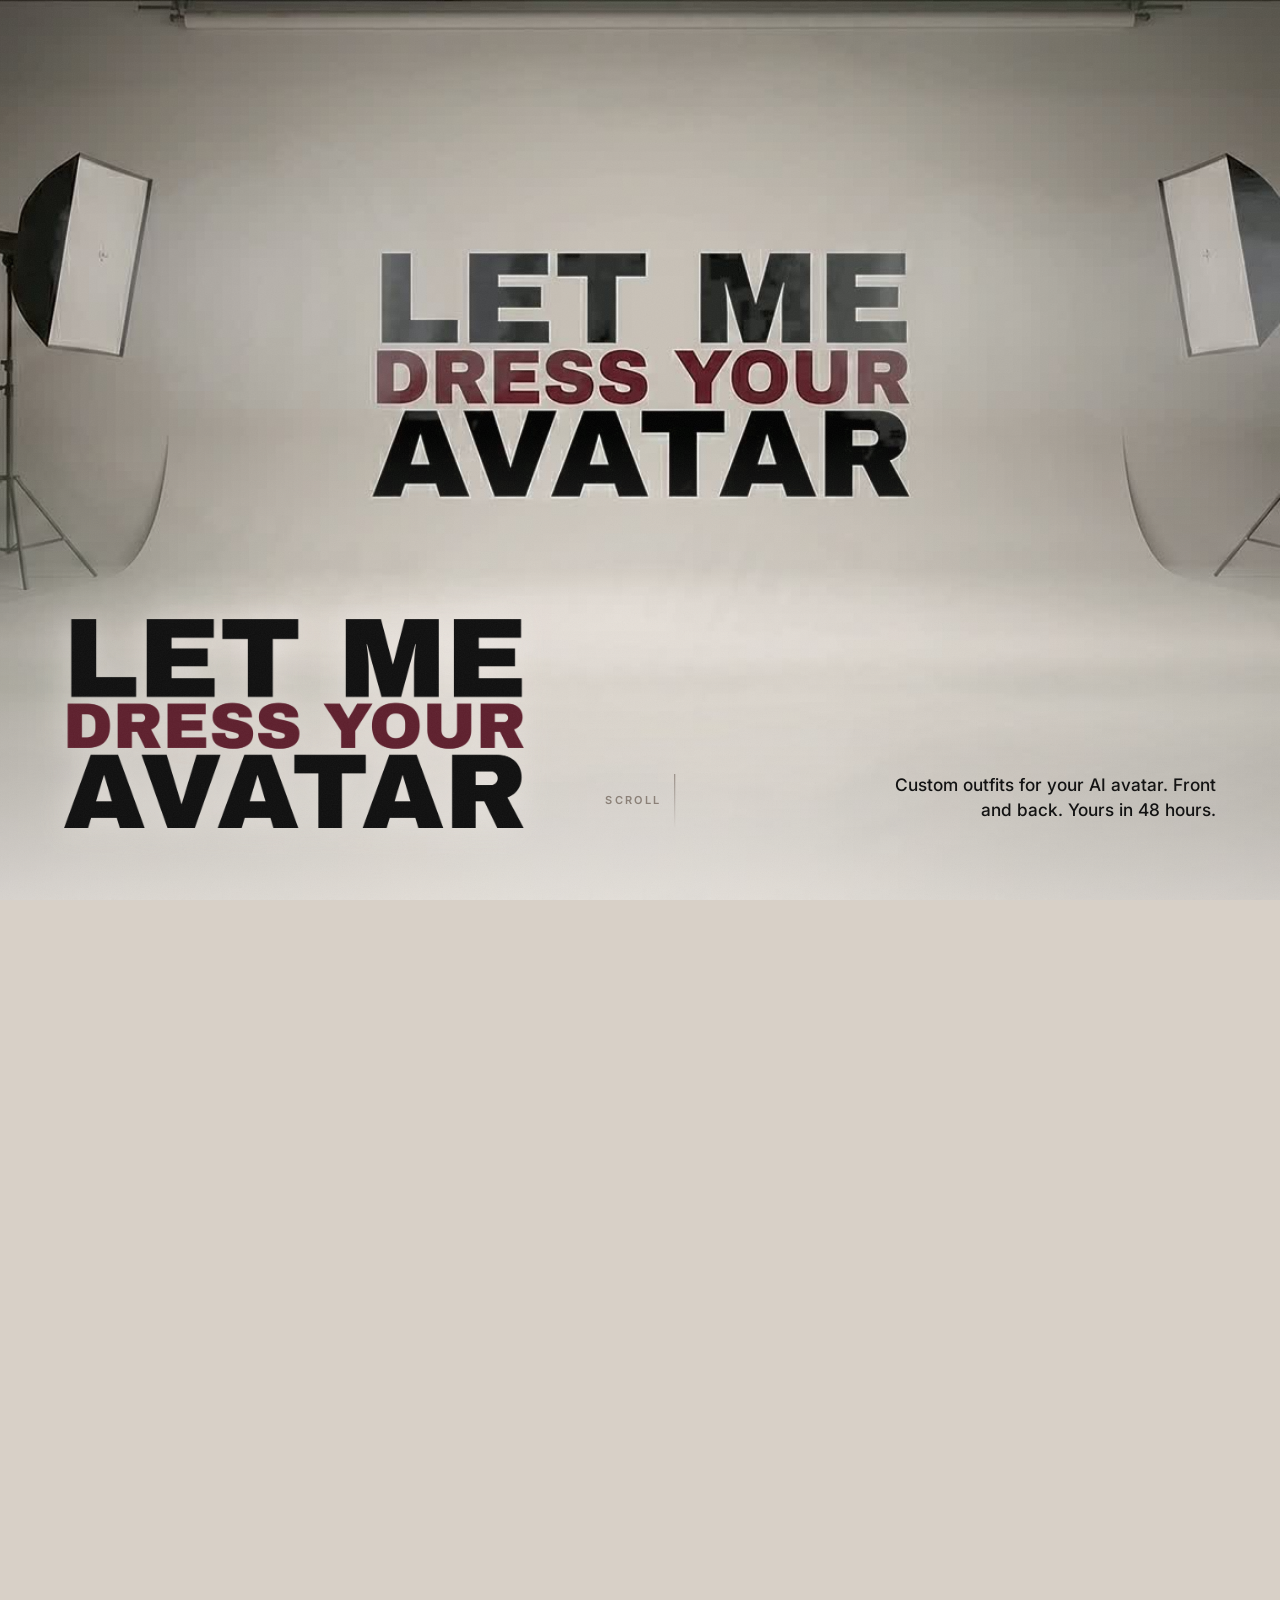
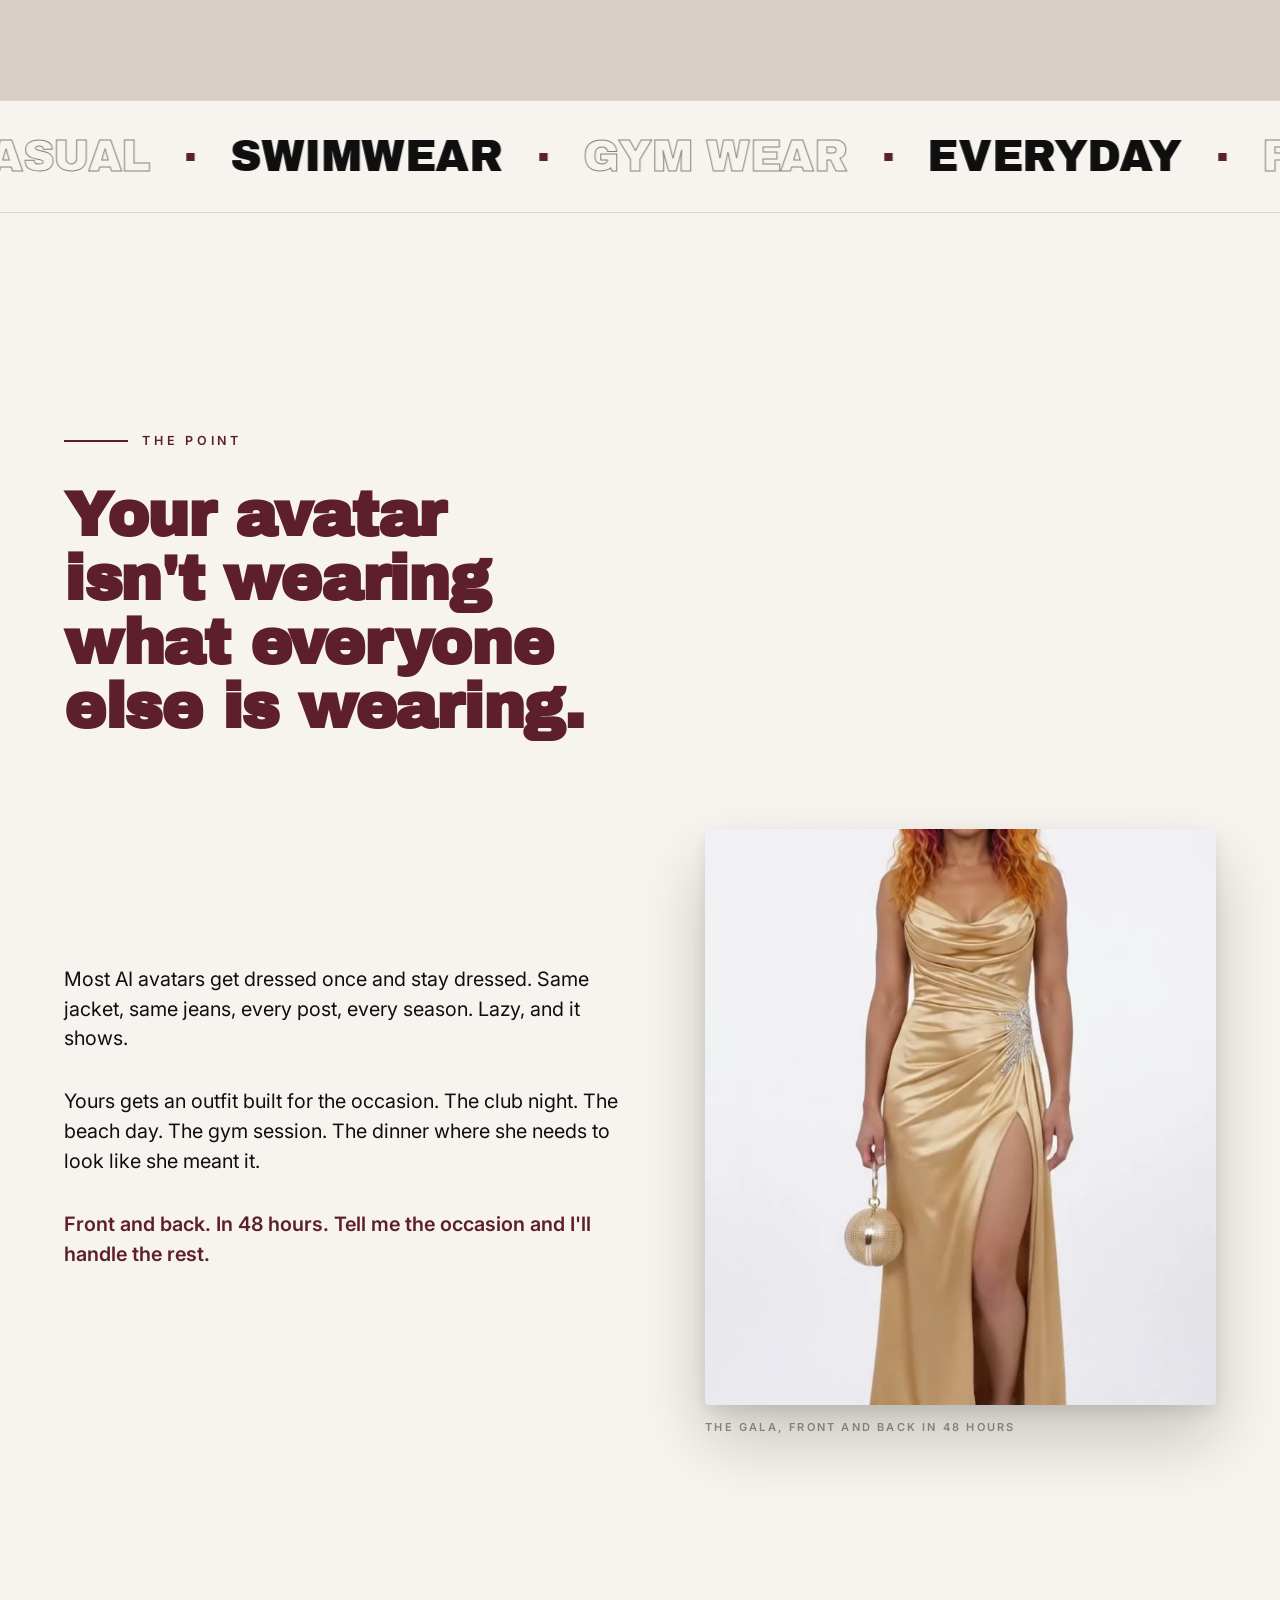
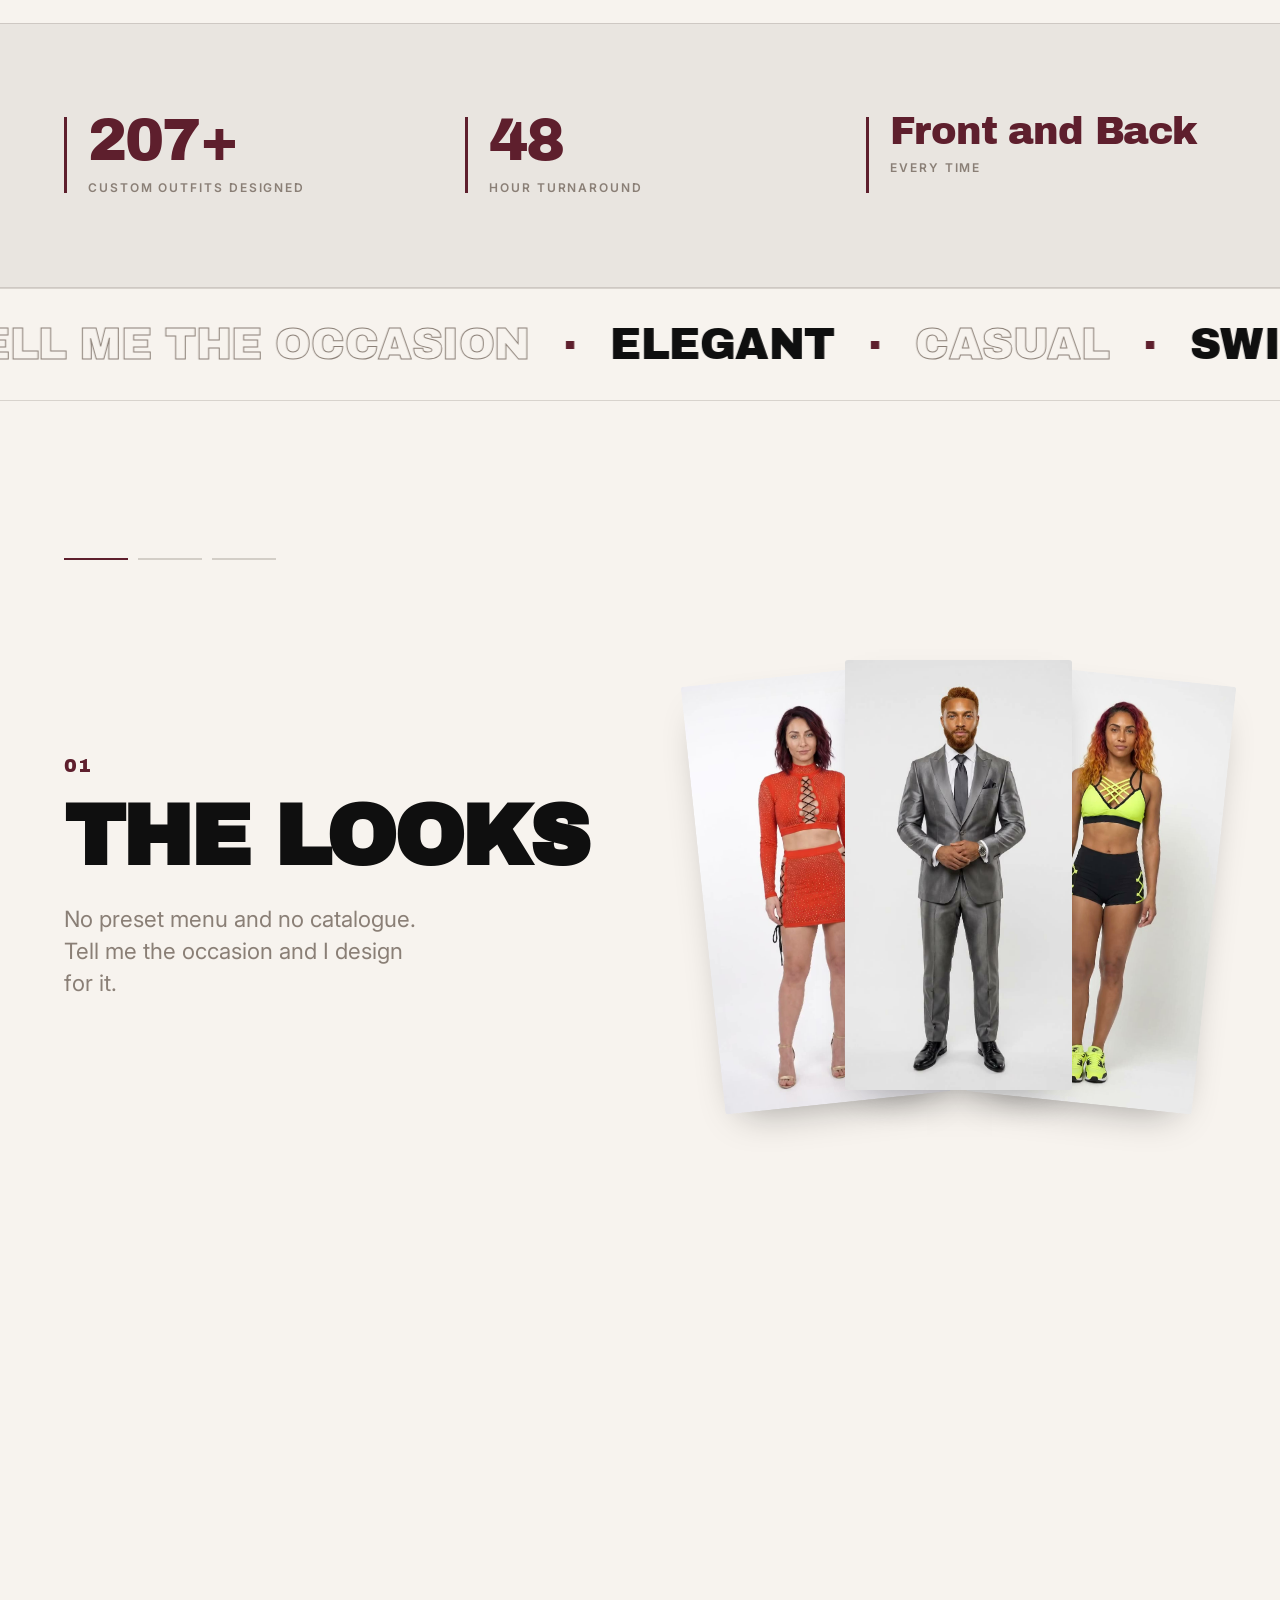
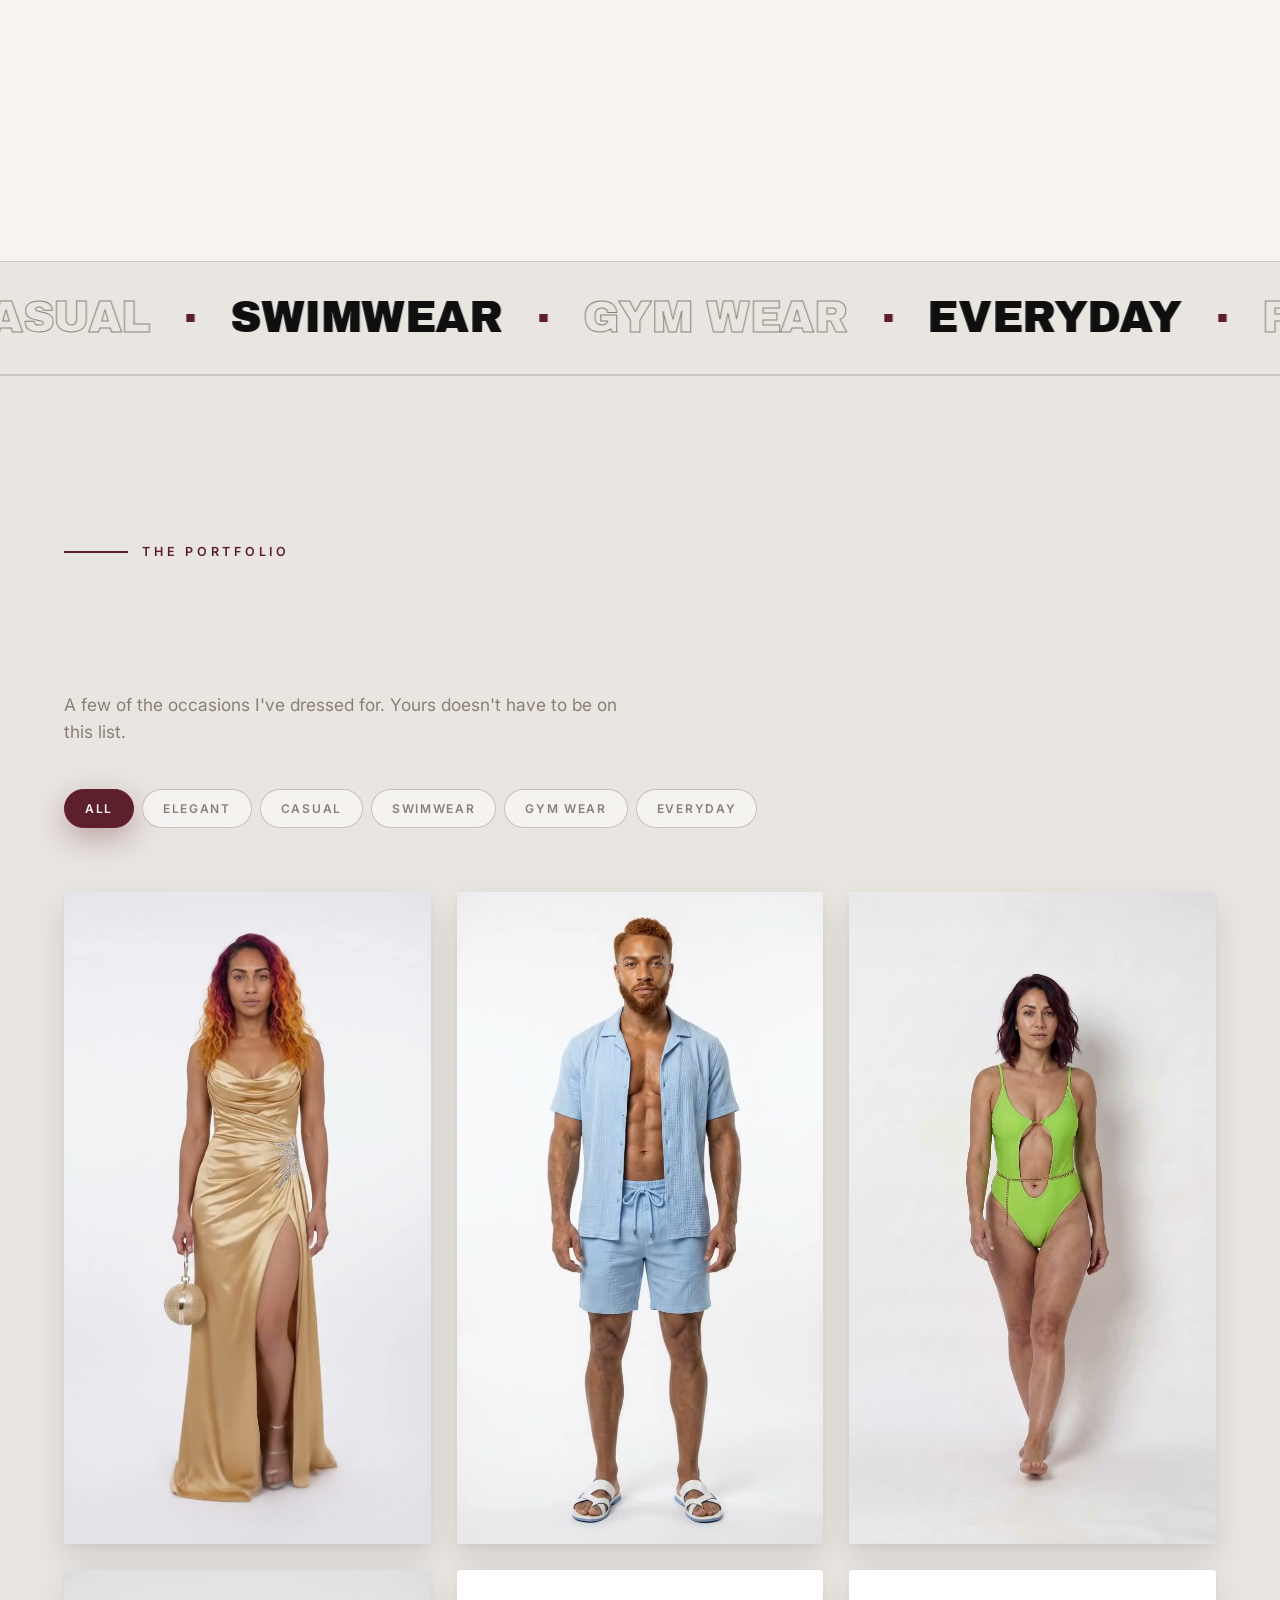
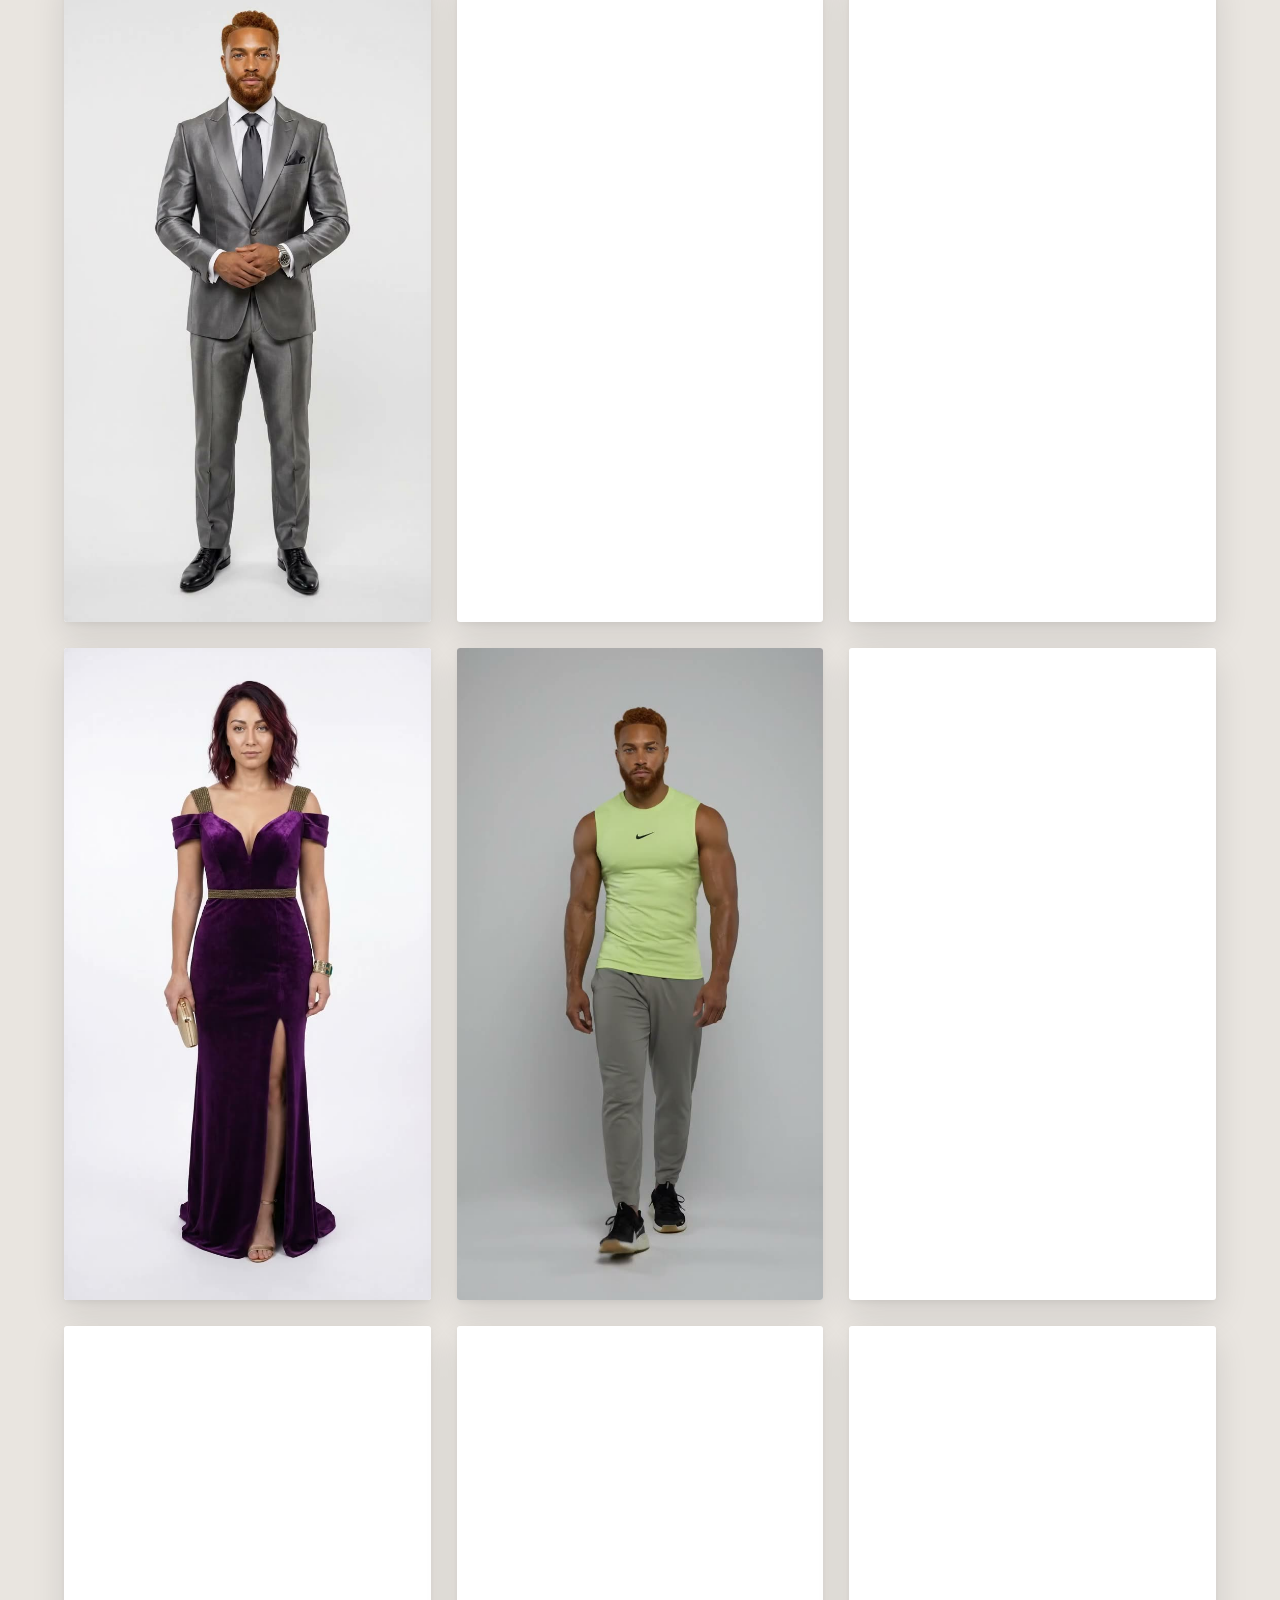
==== commit a206b020: "Add commercial use and exclusivity to the FAQ Commercial rights were the one buyer question the site" ====
--- a/let-me-dress-your-avatar/index.html
+++ b/let-me-dress-your-avatar/index.html
@@ -81,7 +81,9 @@
         { "@type": "Question", "name": "Do I pick from a catalogue?",
           "acceptedAnswer": { "@type": "Answer", "text": "No. There is no preset menu. Tell me the occasion and I design for it. The occasions shown on the site are work already delivered, not a list you have to choose from." } },
         { "@type": "Question", "name": "How is this different from the prompt packs?",
-          "acceptedAnswer": { "@type": "Answer", "text": "The wardrobe service is done for you: the outfits are designed and delivered as finished renders. The prompt packs are prompts you run yourself in your own AI image tool." } },
+          "acceptedAnswer": { "@type": "Answer", "text": "The prompt packs are prompts you run yourself in your own AI image tool, and everyone who buys a pack can create the same outfits from it. The wardrobe service is one to one. Your looks are designed for you, they are yours alone, and they will never appear in any prompt pack." } },
+        { "@type": "Question", "name": "Can I use the outfits commercially?",
+          "acceptedAnswer": { "@type": "Answer", "text": "Yes. The looks designed for you are yours to use commercially." } },
         { "@type": "Question", "name": "How many looks do I get?",
           "acceptedAnswer": { "@type": "Answer", "text": "Wardrobe Drop is 5 custom looks. Monthly Wardrobe is 8 looks a month, delivered as two drops of 4 or one drop of 8." } },
         { "@type": "Question", "name": "Can I cancel the monthly plan?",
@@ -344,7 +346,12 @@
 
       <details class="faq__item reveal">
         <summary>How is this different from the prompt packs?</summary>
-        <div><p>The wardrobe service is done for you: I design the outfits and send you finished renders. The prompt packs are prompts you run yourself in your own AI image tool.</p></div>
+        <div><p>The prompt packs are prompts you run yourself in your own AI image tool, and everyone who buys a pack can create the same outfits from it. The wardrobe service is one to one. I design your looks for you, they are yours alone, and they will never appear in any prompt pack.</p></div>
+      </details>
+
+      <details class="faq__item reveal">
+        <summary>Can I use the outfits commercially?</summary>
+        <div><p>Yes. The looks I design for you are yours to use commercially.</p></div>
       </details>
 
       <details class="faq__item reveal">
